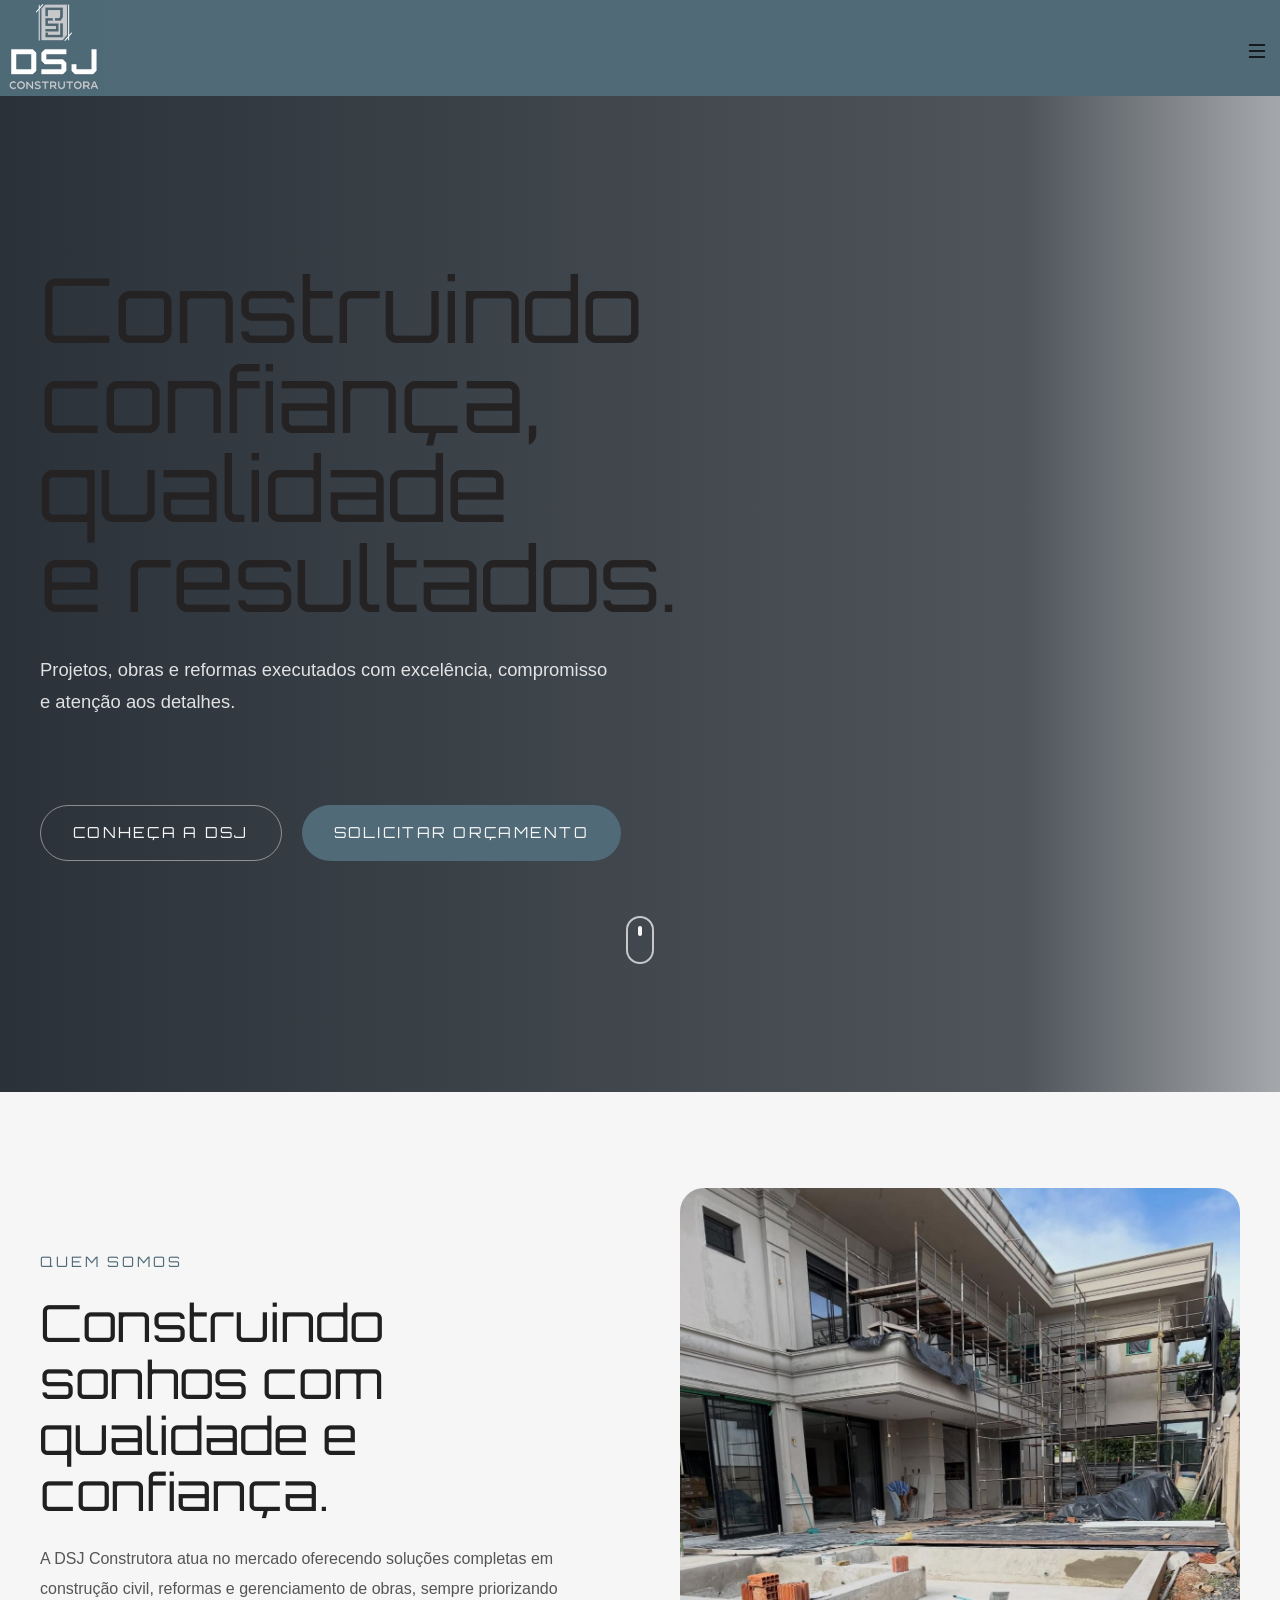
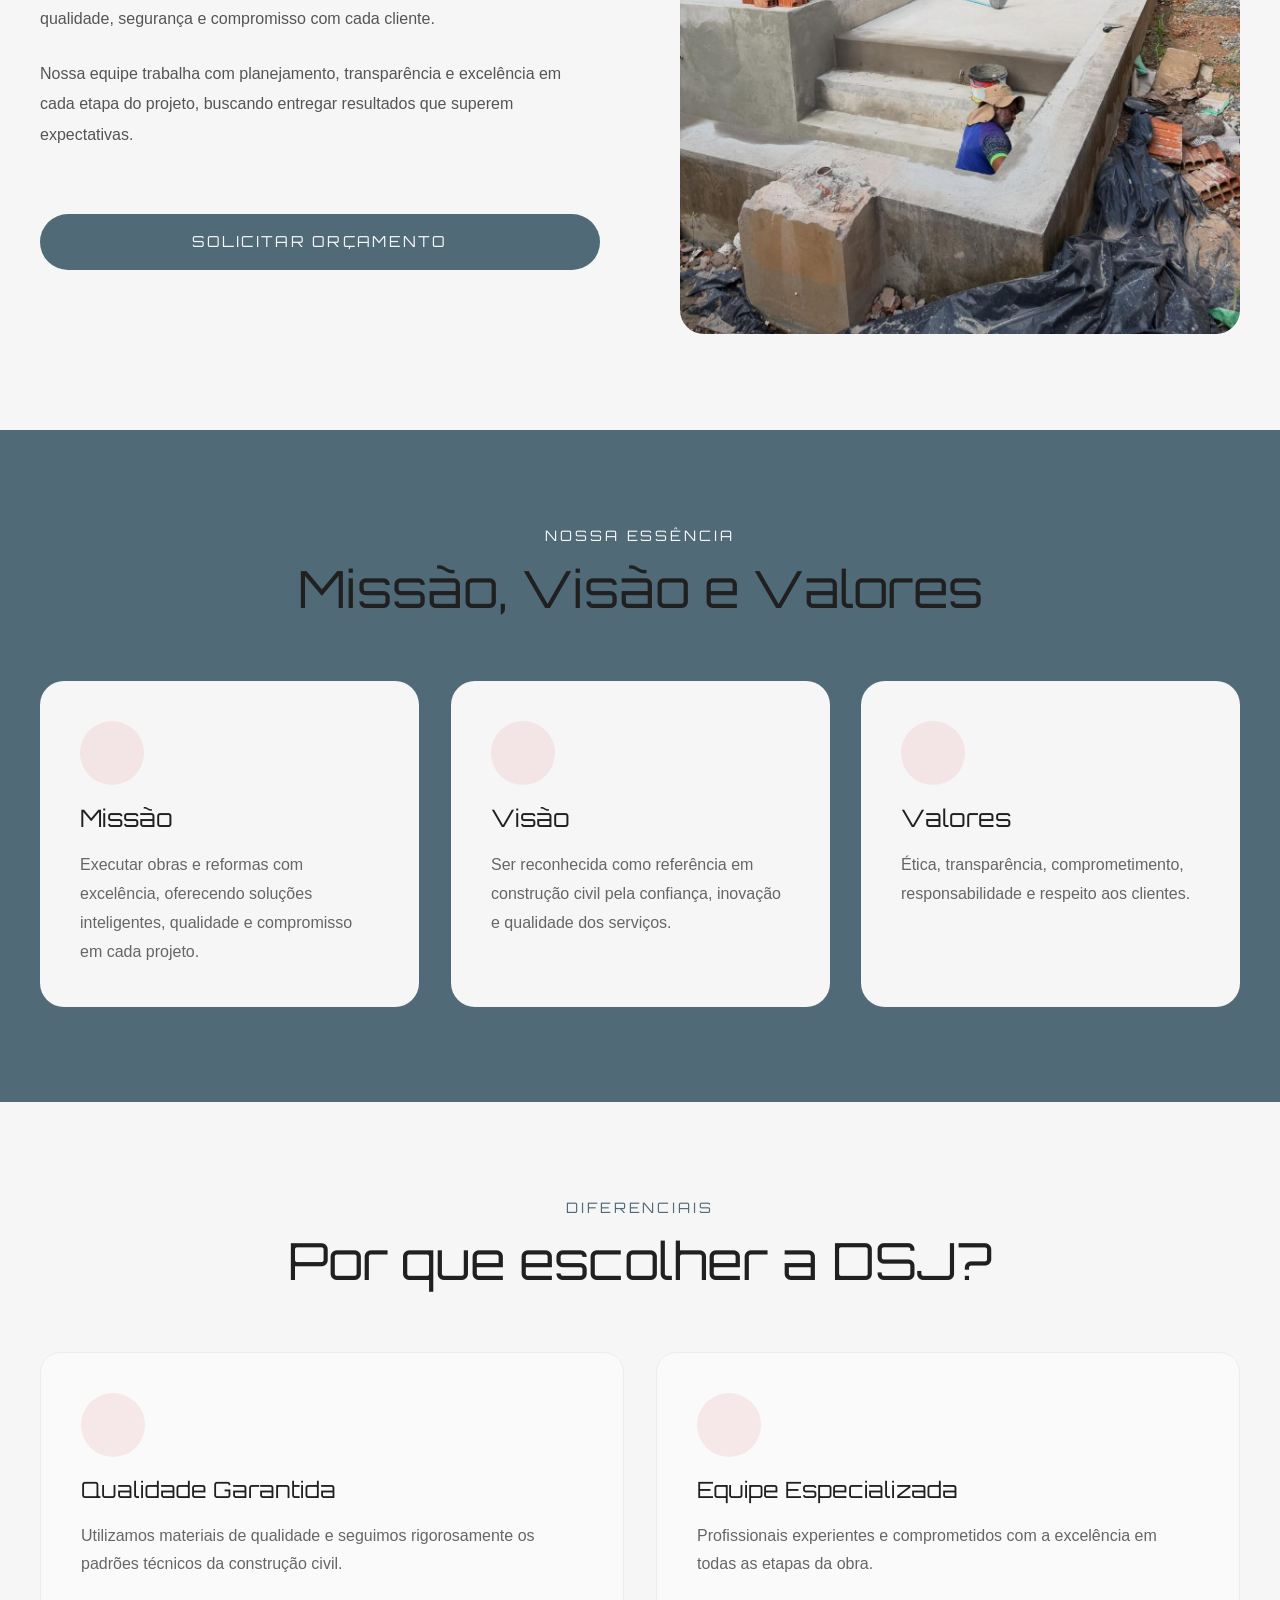
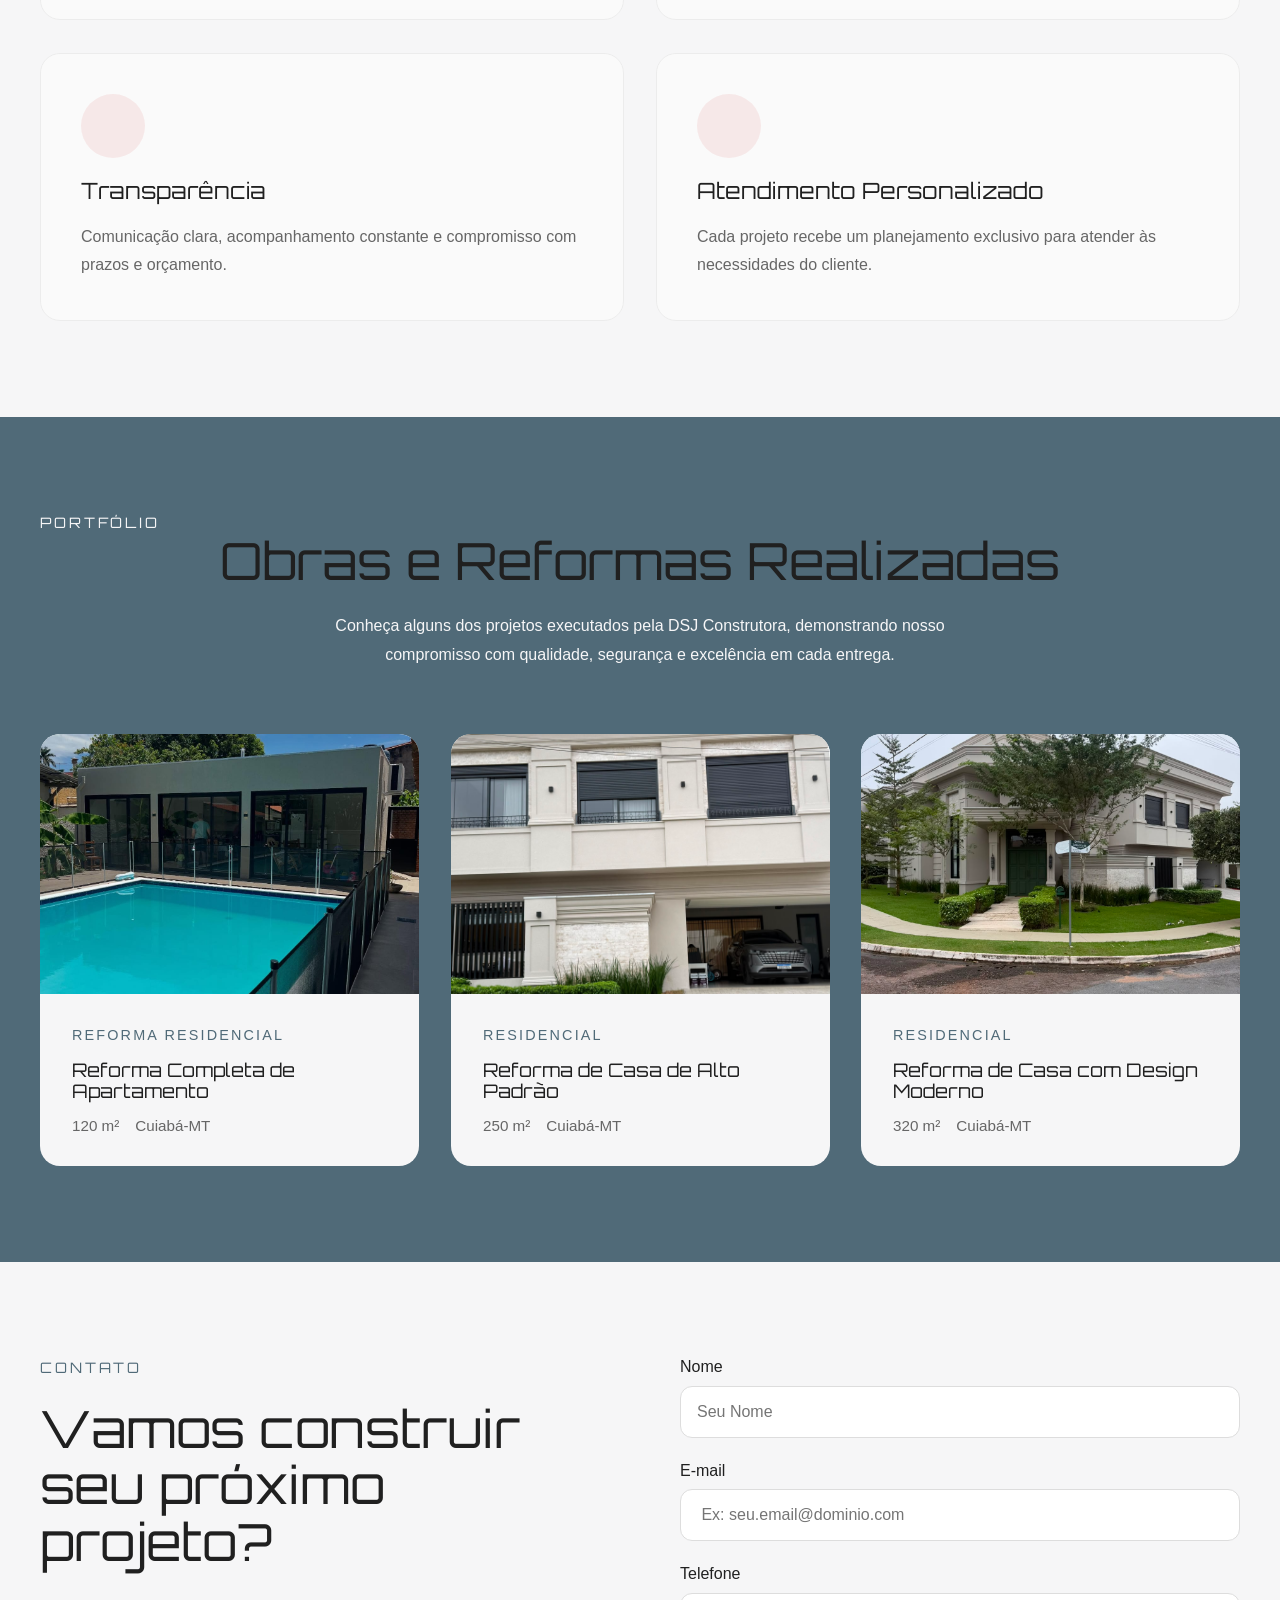
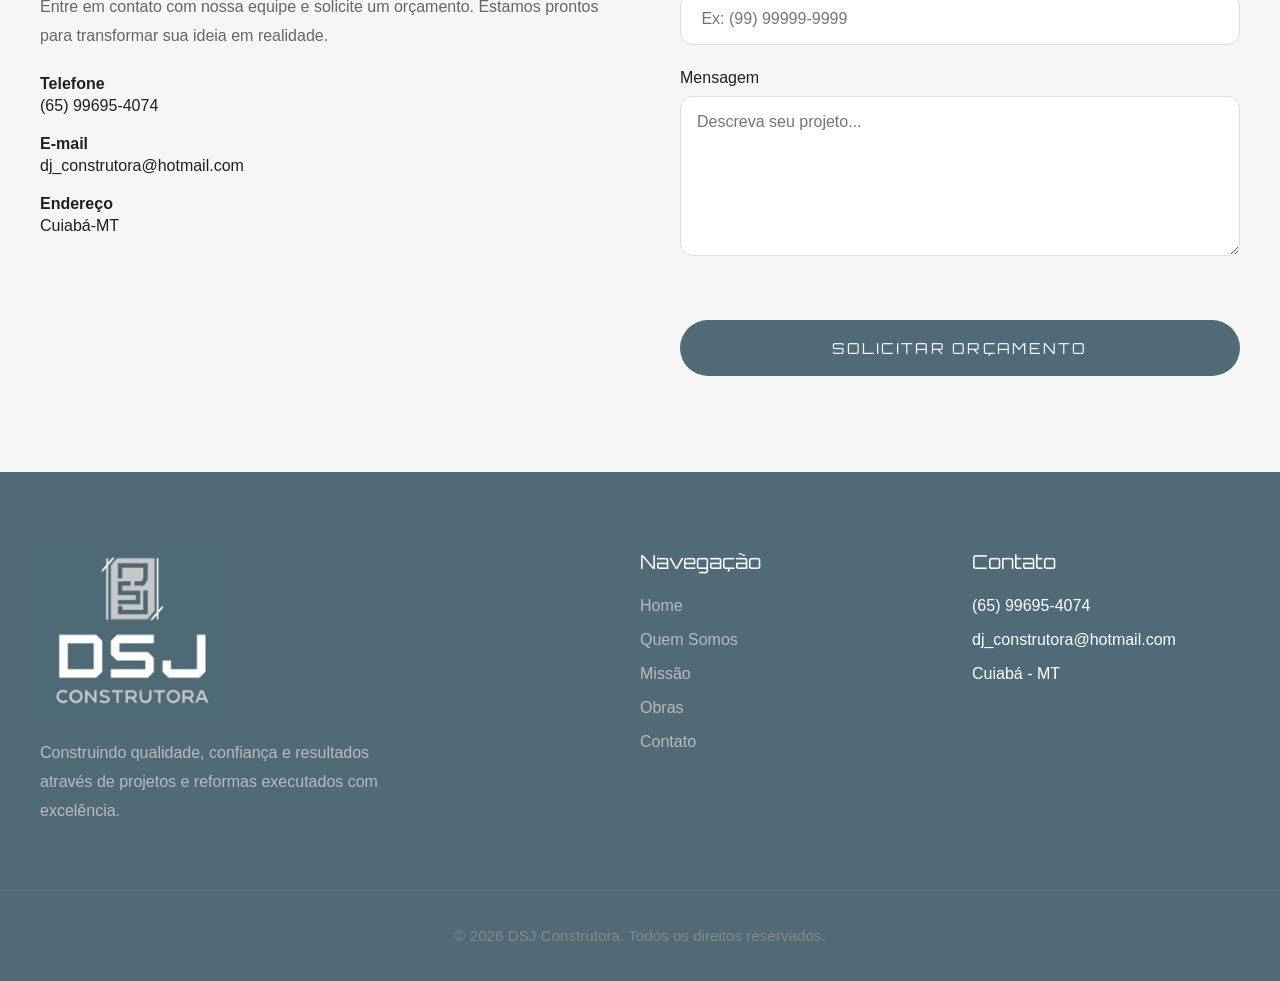
==== index.html @ b3c41515 "atualição de img" ====
<!DOCTYPE html>
<html lang="pt-br">
<head>
    <meta charset="UTF-8">
    <meta name="viewport" content="width=device-width, initial-scale=1.0">
    <title>DSJ Construtora</title>
    <meta name="author" content="DSJ Construtora">
    <meta
    name="keywords"
    content="Construtora, Reforma, Construção Civil, Engenharia, Obras">
    <meta
    name="robots"
    content="index, follow">
    <meta property="og:title" content="DSJ Construtora">
    <meta
    property="og:description"
    content="Construindo qualidade e confiança em cada projeto.">
    <meta
    property="og:type"
    content="website">
    <meta
    property="og:image"
    content="img/og-image.jpg">
    
    <link rel="icon" href="img/favicon.png" type="image/png">
    <link rel="preconnect" href="https://fonts.googleapis.com">
    <link rel="preconnect" href="https://fonts.gstatic.com" crossorigin>
    <link href="https://fonts.googleapis.com/css2?family=Orbitron:wght@400..900&family=Ubuntu+Condensed&display=swap" rel="stylesheet">
    <link rel="stylesheet" href="css/reset.css">
    <link rel="stylesheet" href="css/variables.css">    
    <link rel="stylesheet" href="css/style.css">
    <link rel="stylesheet" href="css/animation.css">
    <link rel="stylesheet" href="css/responsive.css">
</head>
<body>
    <header class="header" id="header">
    
        <div class="container">

            <!-- Logo -->
            <a href="#hero" class="header-logo" aria-label="Voltar ao início">
                <img
                    src="img/dsjlogo.jpeg"
                    alt="Logo da DSJ Construtora">
            </a>
           
            <!-- Botão do menu -->
            <button
                class="header-menu-button"
                type="button"
                aria-label="Abrir menu"
                aria-expanded="false"
                aria-controls="navigation-drawer">

                <span class="header-menu-icon">
                    <svg  class="icon-g" xmlns="http://www.w3.org/2000/svg"  fill="currentColor" class="bi bi-list" viewBox="0 0 16 16">
                        <path fill-rule="evenodd" d="M2.5 12a.5.5 0 0 1 .5-.5h10a.5.5 0 0 1 0 1H3a.5.5 0 0 1-.5-.5m0-4a.5.5 0 0 1 .5-.5h10a.5.5 0 0 1 0 1H3a.5.5 0 0 1-.5-.5m0-4a.5.5 0 0 1 .5-.5h10a.5.5 0 0 1 0 1H3a.5.5 0 0 1-.5-.5"/>
                    </svg>
                </span>

            </button>

        </div>
    </header>

    <!-- Navigation Drawer -->

    <div
        class="navigation-drawer"
        id="navigation-drawer"
        aria-hidden="true"
        role="dialog"
        aria-modal="true">

        <!-- Overlay -->

        <div class="navigation-drawer-overlay"></div>

        <!-- Painel -->

        <aside
            class="navigation-drawer-panel"
            aria-label="Menu principal">

            <!-- Cabeçalho -->

            <div class="navigation-drawer-header">

                <a
                    href="#hero"
                    class="navigation-drawer-logo"
                    aria-label="Voltar ao início">

                    <img
                        src="img/dsjlogomenu.png"
                        alt="Logo da DSJ Construtora"
                        loading="lazy">

                </a>

                <button
                    class="navigation-drawer-close"
                    type="button"
                    aria-label="Fechar menu">

                    ✕

                </button>

            </div>

            <!-- Navegação -->

            <nav class="navigation-drawer-nav">

                <ul>

                    <li><a href="#hero">Home</a></li>

                    <li><a href="#about">Quem Somos</a></li>

                    <li><a href="#mission">Missão, Visão e Valores</a></li>

                    <li><a href="#projects">Obras</a></li>

                    <li><a href="#contact">Contato</a></li>

                </ul>

            </nav>

            <!-- Redes sociais -->

            <div class="navigation-drawer-social">
                <a href="">
                    <svg  class="icon-m" xmlns="http://www.w3.org/2000/svg" height="55px" fill="currentColor" class="bi bi-facebook" viewBox="0 0 16 16">
                        <path d="M16 8.049c0-4.446-3.582-8.05-8-8.05C3.58 0-.002 3.603-.002 8.05c0 4.017 2.926 7.347 6.75 7.951v-5.625h-2.03V8.05H6.75V6.275c0-2.017 1.195-3.131 3.022-3.131.876 0 1.791.157 1.791.157v1.98h-1.009c-.993 0-1.303.621-1.303 1.258v1.51h2.218l-.354 2.326H9.25V16c3.824-.604 6.75-3.934 6.75-7.951"/>
                    </svg>
                </a>
                <a href="https://www.instagram.com/dj_construtora1?utm_source=ig_web_button_share_sheet&igsh=ZDNlZDc0MzIxNw==" target="_blank">
                    <svg  class="icon-m" xmlns="http://www.w3.org/2000/svg"  fill="currentColor" class="bi bi-instagram" viewBox="0 0 16 16">
                        <path d="M8 0C5.829 0 5.556.01 4.703.048 3.85.088 3.269.222 2.76.42a3.9 3.9 0 0 0-1.417.923A3.9 3.9 0 0 0 .42 2.76C.222 3.268.087 3.85.048 4.7.01 5.555 0 5.827 0 8.001c0 2.172.01 2.444.048 3.297.04.852.174 1.433.372 1.942.205.526.478.972.923 1.417.444.445.89.719 1.416.923.51.198 1.09.333 1.942.372C5.555 15.99 5.827 16 8 16s2.444-.01 3.298-.048c.851-.04 1.434-.174 1.943-.372a3.9 3.9 0 0 0 1.416-.923c.445-.445.718-.891.923-1.417.197-.509.332-1.09.372-1.942C15.99 10.445 16 10.173 16 8s-.01-2.445-.048-3.299c-.04-.851-.175-1.433-.372-1.941a3.9 3.9 0 0 0-.923-1.417A3.9 3.9 0 0 0 13.24.42c-.51-.198-1.092-.333-1.943-.372C10.443.01 10.172 0 7.998 0zm-.717 1.442h.718c2.136 0 2.389.007 3.232.046.78.035 1.204.166 1.486.275.373.145.64.319.92.599s.453.546.598.92c.11.281.24.705.275 1.485.039.843.047 1.096.047 3.231s-.008 2.389-.047 3.232c-.035.78-.166 1.203-.275 1.485a2.5 2.5 0 0 1-.599.919c-.28.28-.546.453-.92.598-.28.11-.704.24-1.485.276-.843.038-1.096.047-3.232.047s-2.39-.009-3.233-.047c-.78-.036-1.203-.166-1.485-.276a2.5 2.5 0 0 1-.92-.598 2.5 2.5 0 0 1-.6-.92c-.109-.281-.24-.705-.275-1.485-.038-.843-.046-1.096-.046-3.233s.008-2.388.046-3.231c.036-.78.166-1.204.276-1.486.145-.373.319-.64.599-.92s.546-.453.92-.598c.282-.11.705-.24 1.485-.276.738-.034 1.024-.044 2.515-.045zm4.988 1.328a.96.96 0 1 0 0 1.92.96.96 0 0 0 0-1.92m-4.27 1.122a4.109 4.109 0 1 0 0 8.217 4.109 4.109 0 0 0 0-8.217m0 1.441a2.667 2.667 0 1 1 0 5.334 2.667 2.667 0 0 1 0-5.334"/>
                    </svg>
                </a>

                <a href="https://wa.me/65996954074" target="_blank">
                    <svg  class = "icon-m" xmlns="http://www.w3.org/2000/svg" fill="currentColor" class="bi bi-whatsapp" viewBox="0 0 16 16">
                        <path d="M13.601 2.326A7.85 7.85 0 0 0 7.994 0C3.627 0 .068 3.558.064 7.926c0 1.399.366 2.76 1.057 3.965L0 16l4.204-1.102a7.9 7.9 0 0 0 3.79.965h.004c4.368 0 7.926-3.558 7.93-7.93A7.9 7.9 0 0 0 13.6 2.326zM7.994 14.521a6.6 6.6 0 0 1-3.356-.92l-.24-.144-2.494.654.666-2.433-.156-.251a6.56 6.56 0 0 1-1.007-3.505c0-3.626 2.957-6.584 6.591-6.584a6.56 6.56 0 0 1 4.66 1.931 6.56 6.56 0 0 1 1.928 4.66c-.004 3.639-2.961 6.592-6.592 6.592m3.615-4.934c-.197-.099-1.17-.578-1.353-.646-.182-.065-.315-.099-.445.099-.133.197-.513.646-.627.775-.114.133-.232.148-.43.05-.197-.1-.836-.308-1.592-.985-.59-.525-.985-1.175-1.103-1.372-.114-.198-.011-.304.088-.403.087-.088.197-.232.296-.346.1-.114.133-.198.198-.33.065-.134.034-.248-.015-.347-.05-.099-.445-1.076-.612-1.47-.16-.389-.323-.335-.445-.34-.114-.007-.247-.007-.38-.007a.73.73 0 0 0-.529.247c-.182.198-.691.677-.691 1.654s.71 1.916.81 2.049c.098.133 1.394 2.132 3.383 2.992.47.205.84.326 1.129.418.475.152.904.129 1.246.08.38-.058 1.171-.48 1.338-.943.164-.464.164-.86.114-.943-.049-.084-.182-.133-.38-.232"/>
                    </svg>
                </a>

            </div>

            <!-- Botão principal -->

            <a
                href="https://wa.me/65996954074" target="_blank"
                class="button button-primary">

                Entrar em Contato

            </a>

            <!-- Texto institucional -->

            <p class="navigation-drawer-text">

                Construindo espaços com qualidade, confiança e compromisso em cada projeto.

            </p>

            <!-- Botão secundário -->

            <a
                href="#about"
                class="button button-secondary">

                Conheça a DSJ

            </a>

        </aside>

    </div>

    <main id="main">

        <!-- ==========================================
            HERO
        =========================================== -->

        <section
            class="hero"
            id="hero">

            <div class="hero-overlay"></div>

            <div class="container">

                <div class="hero-content" data-animation="fade-up">

                    <span class="hero-subtitle">

                       

                    </span>

                    <h1 class="hero-title">

                        Construindo
                        <br>
                        confiança,
                        qualidade
                        <br>
                        e resultados.

                    </h1>

                    <p class="hero-description">

                        Projetos, obras e reformas executados
                        com excelência, compromisso e atenção
                        aos detalhes.

                    </p>

                    <div class="hero-buttons">

                        <a
                            href="#about"
                            class="button button-secondary">

                            Conheça a DSJ

                        </a>

                        <a
                            href="https://wa.me/65996954074" target="_blank"
                            class="button button-primary">

                            Solicitar Orçamento

                        </a>

                    </div>

                </div>

                <div class="hero-scroll">

                    <span></span>

                </div>

            </div>

        </section>

        <!-- ==========================================
            QUEM SOMOS
        =========================================== -->

        <section
            class="about"
            id="about">

            <div class="container">

                <div class="about-content">

                    <span class="section-tag">

                        QUEM SOMOS

                    </span>

                    <h2 class="section-title">

                        Construindo sonhos
                        com qualidade e confiança.

                    </h2>

                    <p class="about-text">

                        A DSJ Construtora atua no mercado oferecendo
                        soluções completas em construção civil, reformas
                        e gerenciamento de obras, sempre priorizando
                        qualidade, segurança e compromisso com cada cliente.

                    </p>

                    <p class="about-text">

                        Nossa equipe trabalha com planejamento,
                        transparência e excelência em cada etapa do
                        projeto, buscando entregar resultados que
                        superem expectativas.

                    </p>

                    <a
                        href="https://wa.me/65996954074" target="_blank"
                        class="button button-primary">

                        Solicitar orçamento

                    </a>

                </div>

                <div class="about-image" data-animation="fade-left">

                    <img
                        src="img/equipetrabalhando.jpg"
                        alt="Equipe da DSJ Construtora durante execução de uma obra"
                        loading="lazy">

                </div>

            </div>

        </section>

        <!-- ==========================================
            MISSÃO
        =========================================== -->

        <section
            class="mission"
            id="mission">

            <div class="container">

                <span class="section-tag">

                    NOSSA ESSÊNCIA

                </span>

                <h2 class="section-title">

                    Missão, Visão e Valores

                </h2>

                <div class="mission-grid">

                    <!-- Missão -->

                    <article class="mission-card" data-animation="zoom">

                        <div class="mission-icon">

                            <!-- SVG depois -->

                        </div>

                        <h3>

                            Missão

                        </h3>

                        <p>

                            Executar obras e reformas com excelência,
                            oferecendo soluções inteligentes,
                            qualidade e compromisso em cada projeto.

                        </p>

                    </article>

                    <!-- Visão -->

                    <article class="mission-card" data-animation="zoom">

                        <div class="mission-icon"></div>

                        <h3>

                            Visão

                        </h3>

                        <p>

                            Ser reconhecida como referência
                            em construção civil pela confiança,
                            inovação e qualidade dos serviços.

                        </p>

                    </article>

                    <!-- Valores -->

                    <article class="mission-card" data-animation="zoom">

                        <div class="mission-icon"></div>

                        <h3>

                            Valores

                        </h3>

                        <p>

                            Ética, transparência,
                            comprometimento,
                            responsabilidade e respeito
                            aos clientes.

                        </p>

                    </article>

                </div>

            </div>

        </section>
<!--=============================
=======VANTAGENS-->
        <section
            class="advantages"
            id="advantages">

            <div class="container">

                <span class="section-tag">

                    DIFERENCIAIS

                </span>

                <h2 class="section-title">

                    Por que escolher a DSJ?

                </h2>

                <div class="advantages-grid">

                    <article class="advantage-card" data-animation="fade-left">

                        <div class="advantage-icon">

                        </div>

                        <h3>

                            Qualidade Garantida

                        </h3>

                        <p>

                            Utilizamos materiais de qualidade e seguimos rigorosamente os padrões técnicos da construção civil.

                        </p>

                    </article>

                    <article class="advantage-card" data-animation="fade-right">

                        <div class="advantage-icon"></div>

                        <h3>

                            Equipe Especializada

                        </h3>

                        <p>

                            Profissionais experientes e comprometidos com a excelência em todas as etapas da obra.

                        </p>

                    </article>

                    <article class="advantage-card" data-animation="fade-left">

                        <div class="advantage-icon">
                            
                        </div>

                        <h3>

                            Transparência

                        </h3>

                        <p>

                            Comunicação clara, acompanhamento constante e compromisso com prazos e orçamento.

                        </p>

                    </article>

                    <article class="advantage-card" data-animation="fade-right">

                        <div class="advantage-icon"></div>

                        <h3>

                            Atendimento Personalizado

                        </h3>

                        <p>

                            Cada projeto recebe um planejamento exclusivo para atender às necessidades do cliente.

                        </p>

                    </article>

                </div>

            </div>

        </section>

        <!-- ==========================================
            OBRAS
        =========================================== -->

        <section
            class="projects"
            id="projects">

            <div class="container">

                <span class="section-tag">

                    PORTFÓLIO

                </span>

                <h2 class="section-title">

                    Obras e Reformas Realizadas

                </h2>

                <p class="section-description">

                    Conheça alguns dos projetos executados pela DSJ Construtora,
                    demonstrando nosso compromisso com qualidade, segurança e
                    excelência em cada entrega.

                </p>

                <div class="projects-grid">

                    <!-- Projeto 01 -->

                    <article class="project-card" data-animation="zoom" style="transition-delay:.45s;">

                        <div class="project-image">

                            <img
                                src="img/obrarealizada1.jpg"
                                alt="Reforma residencial"
                                loading="lazy">

                        </div>

                        <div class="project-content">

                            <span class="project-category">

                                Reforma Residencial

                            </span>

                            <h3>

                                Reforma Completa de Apartamento

                            </h3>

                            <ul class="project-info">

                                <li>120 m²</li>

                                <li>Cuiabá-MT</li>

                            </ul>

                        </div>

                    </article>

                    <!-- Projeto 02 -->

                    <article class="project-card" data-animation="zoom" style="transition-delay:.30s;">

                        <div class="project-image">

                            <img
                                src="img/obrarealizada2.jpg"
                                alt="Reforma residencial"
                                loading="lazy">

                        </div>

                        <div class="project-content">

                            <span class="project-category">

                                Residencial

                            </span>

                            <h3>

                                Reforma de Casa de Alto Padrão

                            </h3>

                            <ul class="project-info">

                                <li>250 m²</li>

                                <li>Cuiabá-MT</li>

                            </ul>

                        </div>

                    </article>

                    <!-- Projeto 03 -->

                    <article class="project-card" data-animation="zoom" style="transition-delay:.15s;">

                        <div class="project-image">

                            <img
                                src="img/obrarealizada3.jpg"
                                alt="Reforma residencial"
                                loading="lazy">

                        </div>

                        <div class="project-content">

                            <span class="project-category">

                                Residencial

                            </span>

                            <h3>

                                Reforma de Casa com Design Moderno    

                            </h3>

                            <ul class="project-info">

                                <li>320 m²</li>

                                <li>Cuiabá-MT</li>

                            </ul>

                        </div>

                    </article>

                </div>

            </div>

        </section>

        <!-- ==========================================
            CONTATO
        =========================================== -->

        <section
            class="contact"
            id="contact">

            <div class="container">

                <div class="contact-info" data-animation="fade-right">

                    <span class="section-tag">

                        CONTATO

                    </span>

                    <h2 class="section-title">

                        Vamos construir seu próximo projeto?

                    </h2>

                    <p class="contact-description">

                        Entre em contato com nossa equipe e solicite um orçamento.
                        Estamos prontos para transformar sua ideia em realidade.

                    </p>

                    <ul class="contact-list">

                        <li>

                            <strong>Telefone</strong>

                            <span>(65) 99695-4074</span>

                        </li>

                        <li>

                            <strong>E-mail</strong>

                            <span>dj_construtora@hotmail.com</span>

                        </li>

                        <li>

                            <strong>Endereço</strong>

                            <span>Cuiabá-MT</span>

                        </li>

                    </ul>

                </div>

                <form
                    class="contact-form"
                    id="contact-form"
                    novalidate>

                    <div class="form-group">

                        <label for="name">

                            Nome

                        </label>

                        <input
                            id="name"
                            name="name"
                            type="text"
                            placeholder="Seu Nome"
                            required>

                    </div>

                    <div class="form-group">

                        <label for="email" >

                            E-mail

                        </label>

                        <input
                            id="email"
                            name="email"
                            type="email"
                            placeholder=" Ex: seu.email@dominio.com"
                            required>

                    </div>

                    <div class="form-group">

                        <label for="phone" >

                            Telefone

                        </label>

                        <input
                            id="phone"
                            name="phone"
                            placeholder=" Ex: (99) 99999-9999"
                            type="tel">

                    </div>

                    <div class="form-group">

                        <label for="message">

                            Mensagem

                        </label>

                        <textarea id="message" name="message" placeholder="Descreva seu projeto..." required></textarea>

                    </div>

                    <button
                        class="button button-primary"
                        type="submit">

                        Solicitar orçamento

                    </button>

                </form>

            </div>

        </section>

    </main>

    <footer
        class="footer"
        id="footer">

        <div class="container">

            <!-- Coluna 1 -->

            <div class="footer-brand">

                <a
                    href="#hero"
                    class="footer-logo"
                    aria-label="Voltar ao início">

                    <img
                        src="img/dsjlogo.jpeg"
                        alt="Logo DSJ Construtora"
                        loading="lazy">

                </a>

                <p>

                    Construindo qualidade,
                    confiança e resultados
                    através de projetos e
                    reformas executados com excelência.

                </p>

            </div>

            <!-- Coluna 2 -->

            <div class="footer-links">

                <h3>

                    Navegação

                </h3>

                <ul>

                    <li><a href="#hero">Home</a></li>

                    <li><a href="#about">Quem Somos</a></li>

                    <li><a href="#mission">Missão</a></li>

                    <li><a href="#projects">Obras</a></li>

                    <li><a href="#contact">Contato</a></li>

                </ul>

            </div>

            <!-- Coluna 3 -->

            <div class="footer-contact">

                <h3>

                    Contato

                </h3>

                <ul>

                    <li>(65) 99695-4074</li>

                    <li>dj_construtora@hotmail.com</li>

                    <li>Cuiabá - MT</li>

                </ul>

            </div>

        </div>

        <div class="footer-bottom">

            <p>

                © 2026 DSJ Construtora.
                Todos os direitos reservados.

            </p>

        </div>

    </footer>

<button
    class="back-to-top"
    aria-label="Voltar ao topo">

    ↑
</button>

<script type = "module" src = "js/main.js"></script>
</body>
</html>
---- css/variables.css ----
/* ==================================================
   FONTES
================================================== */

:root{

    /* ==========================
       CORES
    ========================== */

    --color-primary:#506A78;

    --color-white:#F6F6F7;

    --color-gray:#C8C9CB;

    --color-black:#202020;

    /* ==========================
       FONTES
    ========================== */

    --font-title: "Orbitron", sans-serif;

    --font-text: "Montserrat", sans-serif;

    /* ==========================
       TAMANHOS
    ========================== */

    --fs-xs:.875rem;

    --fs-sm:1rem;

    --fs-md:1.125rem;

    --fs-lg:1.5rem;

    --fs-xl:2rem;

    --fs-2xl:3rem;

    --fs-3xl:4rem;

    /* ==========================
       ESPAÇAMENTOS
    ========================== */

    --space-xs:.5rem;

    --space-sm:1rem;

    --space-md:1.5rem;

    --space-lg:2rem;

    --space-xl:3rem;

    --space-2xl:4rem;

    --space-3xl:6rem;

    /* ==========================
       CONTAINER
    ========================== */

    --container-width:1200px;

    /* ==========================
       BORDAS
    ========================== */

    --radius-sm:4px;

    --radius-md:8px;

    --radius-lg:12px;

    /* ==========================
       TRANSIÇÕES
    ========================== */

    --transition:.3s ease;

}
---- css/style.css ----
/* ==================================================
   BODY
================================================== */

body{

    font-family:var(--font-text);

    color:var(--color-black);

    background:var(--color-white);

    overflow-x:hidden;

}

/* ==================================================
   SELEÇÃO
================================================== */

::selection{

    background:var(--color-primary);

    color:var(--color-white);

}

/* ==================================================
   FOCUS
================================================== */

:focus-visible{

    outline:2px solid var(--color-primary);

    outline-offset:4px;

}

/* ==================================================
   CONTAINER
================================================== */

.container{

    width:min(calc(100% - 2rem),var(--container-width));

    margin-inline:auto;

    position:relative;

}

/* ==================================================
   SEÇÕES
================================================== */

section{

    padding:var(--space-3xl) 0;

}

/* ==================================================
   TÍTULOS
================================================== */

h1,
h2,
h3,
h4{

    font-family:var(--font-title);

    font-weight:400;

    line-height:1.1;

}

/* ==================================================
   PARÁGRAFOS
================================================== */

p{

    line-height:1.7;

}

/* ==================================================
   HEADER
================================================== */

/* ==================================================
   HEADER
================================================== */

.header{

    position:fixed;

    inset:0 0 auto 0;

    height:96px;

    display:flex;

    align-items:center;

    z-index:1000;

    background: var(--color-primary);

    transition:
        background .35s ease,
        backdrop-filter .35s ease,
        box-shadow .35s ease;

}

/* ==================================================
   HEADER SCROLLED
================================================== */

.header.scrolled{

   /* background:rgba(15,22,30,.92);

    backdrop-filter:blur(12px);

    box-shadow:0 8px 30px rgba(0,0,0,.18);

    height:80px;
   */
}

/* ==================================================
   HEADER LOGO SCROLLED
================================================== */

.header.scrolled .header-logo img{

    height:72px;

}
/* ==================================================
   HEADER CONTAINER
================================================== */

.header .container{

    display:flex;

    align-items:center;

    justify-content:space-between;

    width:100%;

}

/* ==================================================
   LOGO
================================================== */

.header-logo{

    display:flex;

    align-items:center;

    text-decoration:none;

}

.header-logo img{

    display:block;

    height:95px;

    width:auto;

}

/* ==================================================
   BOTÃO MENU
================================================== */

.header-menu-button{

    display:flex;

    align-items:center;

    justify-content:center;

    width:48px;

    height:48px;

    cursor:pointer;

    background:none;

    border:none;

    padding:0;

}

/* ==================================================
   ÍCONE MENU
================================================== */

.header-menu-icon{

    display:flex;

    flex-direction:column;

    justify-content:space-between;

    width:22px;

    height: 18px;

}

.header-menu-icon span{

    width:100%;

    height:2px;

    border-radius:999px;

    background:var(--color-white);

    transition:all .3s ease;

}

/* ==================================================
   HOVER
================================================== */

.header-menu-button:hover .header-menu-icon span{

    transform:scaleX(.85);

}

/* ==================================================
   NAVIGATION DRAWER
================================================== */

.navigation-drawer{

    position:fixed;

    inset:0;

    z-index:2000;

    visibility:hidden;

    opacity:0;

    pointer-events:none;

    transition:
        opacity .35s ease,
        visibility .35s ease;

}

/* ==================================================
   DRAWER ABERTO
================================================== */

.navigation-drawer.is-open{

    visibility:visible;

    opacity:1;

    pointer-events:auto;

}

/* ==================================================
   OVERLAY
================================================== */

.navigation-drawer-overlay{

    position:absolute;
    inset:0;
    background:rgba(10,10,10,.45);
    transition:opacity .35s ease;
    backdrop-filter:blur(3px);

}

/* ==================================================
   PAINEL
================================================== */

.navigation-drawer-panel{

    position:absolute;
    top:0;
    right:0;
    width:min(380px,90vw);
    height:100vh;
    background:var(--color-white);
    transform:translateX(100%);
    transition:transform .35s ease;
    display:flex;
    flex-direction:column;
    padding:2rem;
    overflow-y:auto;
    transition:
        transform .4s cubic-bezier(.22,.61,.36,1);

}

/* ==================================================
   PAINEL ABERTO
================================================== */

.navigation-drawer.is-open
.navigation-drawer-panel{

    transform:translateX(0);

}

/* ==================================================
   DRAWER HEADER
================================================== */

.navigation-drawer-header{

    display:flex;

    align-items:center;

    justify-content:space-between;

    margin-bottom:3rem;

}

.navigation-drawer-logo{

    display:flex;

    align-items:center;

    width:260px;

}

.navigation-drawer-logo img{

    width:100%;

    height:auto;

    display:block;

}

.navigation-drawer-close{

    width:48px;

    height:48px;

    border:none;

    background:none;

    cursor:pointer;

    font-size:1.8rem;

}

/* ==================================================
   DRAWER NAV
================================================== */

.navigation-drawer-nav ul{

    display:flex;

    flex-direction:column;

    gap:1.5rem;

}

.navigation-drawer-nav a{

    text-decoration:none;
    color:var(--color-black);
    font-family:var(--font-title);
    font-size:1.1rem;
    transition:.3s;
    position:relative;

}
.navigation-drawer-nav a::after{

    content:"";

    position:absolute;

    left:0;

    bottom:-6px;

    width:0;

    height:2px;

    background:var(--color-primary);

    transition:width .3s ease;

}

.navigation-drawer-nav a:hover::after{

    width:100%;

}

.navigation-drawer-nav a:hover{

    color:var(--color-primary);

}

.navigation-drawer-social{

    margin-top:3rem;
    display:flex;
    justify-content: space-between

}

.navigation-drawer-text{

    margin:2rem 0;

    color:#6f6f6f;

    font-size:.95rem;

    line-height:1.8;

}

/* ==================================================
   BUTTON BASE
================================================== */

.button{

    display:flex;

    align-items:center;

    justify-content:center;

    width:100%;

    min-height:56px;

    text-decoration:none;

    font-family:var(--font-title);

    font-size:.95rem;

    letter-spacing:.15em;

    text-transform:uppercase;

    transition:all .3s ease;

    cursor:pointer;

}

/* ==================================================
   BUTTON PRIMARY
================================================== */

.button-primary{

    background:var(--color-primary);

    color:var(--color-white);

    border:none;

    margin-top:2.5rem;

}

.button-primary:hover{

    opacity:.9;

    transform:translateY(-2px);

}

/* ==================================================
   BUTTON SECONDARY
================================================== */

.button-secondary{

    border:1px solid var(--color-primary);

    color:var(--color-primary);

    background:transparent;

    margin-top:auto;

}

.button-secondary:hover{

    background:var(--color-primary);

    color:var(--color-white);

}
/* ==================================================
   HERO
================================================== */

.hero{
    position:relative;
    min-height:100vh;
    display:flex;
    align-items:center;
    overflow:hidden;
    background-image:url("../img/hero/hero-bg.jpg");
    background-size:cover;
    background-position:center;
    background-repeat:no-repeat;
}
/* ==================================================
   HERO OVERLAY
================================================== */
.hero-overlay{

    position:absolute;

    inset:0;

    background:
        linear-gradient(
            90deg,
            rgba(14,22,30,.88) 0%,
            rgba(14,22,30,.72) 80%,
            rgba(14,22,30,.35) 100%
        );

    z-index:1;

}




/* ==================================================
   HERO CONTAINER
================================================== */

.hero .container{

    position:relative;

    z-index:2;

    display:flex;

    flex-direction:column;

    justify-content:center;

    min-height:100vh;

}

/* ==================================================
   HERO CONTENT
================================================== */

.hero-content{

    width:min(700px,100%);

    display:flex;

    flex-direction:column;

    gap: 2rem;

}

/* ==================================================
   HERO SUBTITLE
================================================== */

.hero-subtitle{

    font-family:var(--font-title);

    color:var(--color-primary);

    letter-spacing:.25em;

    font-size:.9rem;

    text-transform:uppercase;

}

/* ==================================================
   HERO TITLE
================================================== */

.hero-title{

    font-size:clamp(3.5rem,7vw,5.8rem);
    color:rgb(36, 34, 34);
    font-family:var(--font-title);
    line-height:1;
    max-width:700px;

}

/* ==================================================
   HERO DESCRIPTION
================================================== */

.hero-description{

    max-width:580px;

    font-size:1.15rem;

    color:rgba(255,255,255,.85);

}

/* ==================================================
   HERO BUTTONS
================================================== */

.hero-buttons{

    display:flex;

    align-items:center;

    gap:1.25rem;

    margin-top:1rem;

    flex-wrap:wrap;

}

.hero-buttons .button{

    width:auto;

    min-width:220px;

}

/* ==================================================
   HERO SCROLL
================================================== */

.hero-scroll{

    position:absolute;

    bottom:2rem;

    left:50%;

    transform:translateX(-50%);

    width:28px;

    height:48px;

    border:2px solid rgba(255,255,255,.7);

    border-radius:999px;

    display:flex;

    justify-content:center;

    align-items:flex-start;

    padding-top:8px;

    z-index:2;

}

.hero-scroll span{

    width:4px;

    height:10px;

    border-radius:999px;

    background:var(--color-white);

    animation:scrollIndicator 1.8s infinite;

}
.hero-content>*{

    animation:fadeUp .8s ease forwards;

}
.hero-subtitle{

    animation-delay:.1s;

}

.hero-title{

    animation-delay:.25s;

}

.hero-description{

    animation-delay:.4s;

}

.hero-buttons{
    opacity:0;
    animation-delay:.55s;

}

/* ==================================================
   BUTTON
================================================== */

.button{

    display:inline-flex;

    justify-content:center;

    align-items:center;

    min-width:220px;

    padding:1rem 2rem;

    border-radius:999px;

    text-decoration:none;

    font-family:var(--font-title);

    font-size:.95rem;

    transition:.35s;

    cursor:pointer;

}

/* ==================================================
   BUTTON PRIMARY
================================================== */

.button-primary{

    background:var(--color-primary);

    color:var(--color-white);

}

.button-primary:hover{

    transform:translateY(-3px);

}

/* ==================================================
   BUTTON SECONDARY
================================================== */

.button-secondary{
    border:1px solid rgba(255,255,255,.45);
    color:var(--color-white);
}

.button-secondary:hover{
    background:rgba(255,255,255,.08);
}

/* ==================================================
   ABOUT
================================================== */

.about{
    background:var(--color-white);
}

.about .container{
    display:grid;
    grid-template-columns:1fr 1fr;
    gap:5rem;
    align-items:center;
}

/* ==================================================
   ABOUT CONTENT
================================================== */

.about-content{
    display:flex;
    flex-direction:column;
    gap:1.5rem;
}

/* ==================================================
   SECTION TAG
================================================== */

.section-tag{
    font-family:var(--font-title);
    color:var(--color-primary);
    letter-spacing:.2em;
    text-transform:uppercase;
    font-size:.9rem;
}

/* ==================================================
   SECTION TITLE
================================================== */

.section-title{
    font-size:clamp(2.2rem,4vw,3.5rem);
    color:var(--color-black);
}

/* ==================================================
   ABOUT TEXT
================================================== */

.about-text{
    color:#555;
    line-height:1.9;
}

/* ==================================================
   ABOUT IMAGE
================================================== */

.about-image{

    display:flex;

    justify-content:center;

}

.about-image img{
    width:100%;
    border-radius:24px;
    display:block;
    object-fit:cover;
}

/* ==================================================
   MISSION
================================================== */

.mission{
    background: var(--color-primary);
}

.mission .section-tag{
    display:block;
    text-align:center;
    color:var(--color-white);
    margin-bottom:1rem;
}

.mission .section-title{

    text-align:center;
    margin-bottom:4rem;
}

/* ==================================================
   MISSION GRID
================================================== */

.mission-grid{
    display:grid;
    grid-template-columns:repeat(3,1fr);
    gap:2rem;
}

/* ==================================================
   MISSION CARD
================================================== */

.mission-card{
    background:var(--color-white);
    border-radius:24px;
    padding:2.5rem;
    transition:.35s ease;
    display:flex;
    flex-direction:column;
    gap:1.25rem;
}

.mission-card:hover{
    transform:translateY(-8px);
    box-shadow:0 20px 40px rgba(0,0,0,.08);
}

/* ==================================================
   MISSION ICON
================================================== */

.mission-icon{
    width:64px;
    height:64px;
    border-radius:50%;
    background:rgba(197,34,34,.08);
}

.mission-card h3{
    font-size:1.5rem;
}

.mission-card p{
    color:#666;
    line-height:1.8;
}

/* ==================================================
   ADVANTAGES
================================================== */

.advantages{
    background:var(--color-white);
}

.advantages .section-tag{
    display:block;
    text-align:center;
    margin-bottom:1rem;
}

.advantages .section-title{
    text-align:center;
    margin-bottom:4rem;
}

/* ==================================================
   ADVANTAGES GRID
================================================== */

.advantages-grid{
    display:grid;
    grid-template-columns:repeat(2,1fr);
    gap:2rem;
}

/* ==================================================
   ADVANTAGE CARD
================================================== */

.advantage-card{
    padding:2.5rem;
    border-radius:20px;
    background:#fafafa;
    border:1px solid #ececec;
    display:flex;
    flex-direction:column;
    gap:1.25rem;
    transition:.35s ease;
}

.advantage-card:hover{
    transform:translateY(-8px);
    box-shadow:0 18px 40px rgba(0,0,0,.08);
}

/* ==================================================
   ADVANTAGE ICON
================================================== */

.advantage-icon{
    width:64px;
    height:64px;
    border-radius:50%;
    background:rgba(197,34,34,.08);
}

.advantage-card h3{
    font-size:1.4rem;
}

.advantage-card p{
    color:#666;
    line-height:1.8;
}
/* ==================================================
   PROJECTS
================================================== */

.projects{
    background:var(--color-primary);
}
.projects .section-tag{
    color: var(--color-white);
}



.projects .section-tag,
.projects .section-title,
.projects .section-description{
    
    text-align:center;
}

.projects .section-description{
    max-width:700px;
    margin:1.5rem auto 4rem;
    color:var(--color-white);
    line-height:1.8;
}

/* ==================================================
   PROJECTS GRID
================================================== */

.projects-grid{
    display:grid;
    grid-template-columns:repeat(3,1fr);
    gap:2rem;
}

/* ==================================================
   PROJECT CARD
================================================== */

.project-card{
    background:var(--color-white);
    border-radius:20px;
    overflow:hidden;
    transition:.35s ease;
}

.project-card:hover{
    transform:translateY(-10px);
    box-shadow:0 20px 40px rgba(0,0,0,.12);
}

/* ==================================================
   PROJECT IMAGE
================================================== */

.project-image{

    height:260px;

    overflow:hidden;

}

.project-image img{
    width:100%;
    height:100%;
    object-fit:cover;
    transition:transform .5s ease;
}

.project-card:hover .project-image img{
    transform:scale(1.08);
}

/* ==================================================
   PROJECT CONTENT
================================================== */

.project-content{
    padding:2rem;
}

.project-category{
    color:var(--color-primary);
    font-size:.9rem;
    text-transform:uppercase;
    letter-spacing:.15em;
}

.project-content h3{
    margin:1rem 0;
}

/* ==================================================
   PROJECT INFO
================================================== */

.project-info{
    display:flex;
    gap:1rem;
    color:#666;
    font-size:.95rem;
}

/* ==================================================
   CONTACT
================================================== */

.contact{
    background:var(--color-white);
}

.contact .container{
    display:grid;
    grid-template-columns:1fr 1fr;
    gap:5rem;
    align-items:start;
}

/* ==================================================
   CONTACT INFO
================================================== */

.contact-info{
    display:flex;
    flex-direction:column;
    gap:1.5rem;
}

.contact-description{
    color:#666;
    line-height:1.8;
}

.contact-list{
    display:flex;
    flex-direction:column;
    gap:1.25rem;
}

.contact-list strong{
    display:block;
    margin-bottom:.25rem;
}

/* ==================================================
   CONTACT FORM
================================================== */

.contact-form{
    display:flex;
    flex-direction:column;
    gap:1.5rem;
}

/* ==================================================
   FORM GROUP
================================================== */

.form-group{
    display:flex;
    flex-direction:column;
    gap:.6rem;
}

/* ==================================================
   INPUTS
================================================== */

.form-group input,
.form-group textarea{
    padding:1rem;
    border:1px solid #ddd;
    border-radius:12px;
    font-family:inherit;
    font-size:1rem;
    transition:.3s;

}

.form-group input:focus,
.form-group textarea:focus{
    border-color:var(--color-primary);
    outline:none;
}

textarea{
    resize:vertical;
    min-height:160px;
}

/* ==================================================
   FOOTER
================================================== */

.footer{
    background:var(--color-primary);
    color:#fff;
    padding:5rem 0 0;
}

/* ==================================================
   FOOTER CONTAINER
================================================== */

.footer .container{
    display:grid;
    grid-template-columns:2fr 1fr 1fr;
    gap:4rem;
}

/* ==================================================
   FOOTER BRAND
================================================== */

.footer-logo{
    display:inline-flex;
    margin-bottom:1.5rem;
}

.footer-logo img{
    width:180px;
    display:block;
}

.footer-brand p{
    color:#bbb;
    line-height:1.8;
    max-width:350px;
}

/* ==================================================
   FOOTER TITLES
================================================== */

.footer h3{
    margin-bottom:1.5rem;
    font-size:1.2rem;
}

/* ==================================================
   FOOTER LISTS
================================================== */

.footer ul{
    display:flex;
    flex-direction:column;
    gap:1rem;
}

.footer a{
    color:#bbb;
    text-decoration:none;
    transition:.3s;
}

.footer a:hover{
    color:var(--color-primary);
}

/* ==================================================
   FOOTER BOTTOM
================================================== */

.footer-bottom{
    margin-top:4rem;
    border-top:1px solid rgba(255,255,255,.08);
    padding:2rem 0;
    text-align:center;
}

.footer-bottom p{
    color:#888;
    font-size:.95rem;
}

/* ==================================================
   BACK TO TOP
================================================== */

.back-to-top{
    position:fixed;
    right:2rem;
    bottom:2rem;
    width:54px;
    height:54px;
    border:none;
    border-radius:50%;
    background:var(--color-primary);
    color:#fff;
    cursor:pointer;
    opacity:0;
    visibility:hidden;
    transition:.35s;
    z-index:999;
}

.back-to-top.show{
    opacity:1;
    visibility:visible;
}

/* ========================== 
icons
========================== */

.icon-g{
    width:24px;
    height:24px;
    display:inline-flex;
    flex-shrink:0;
    color:inherit;
}

.icon-m{
    width:40px;
    height:40px;
    color:var(--color-primary);
}

.icon-p{

    width:18px;

    height:18px;

}
---- css/animation.css ----
/* ==================================================
   TRANSIÇÕES
================================================== */

*{

    transition:

        background-color .3s ease,

        color .3s ease,

        border-color .3s ease,

        transform .3s ease,

        opacity .3s ease;

}

/* ==================================================
   FADE
================================================== */

.fade{

    opacity:0;

}

.fade.show{

    opacity:1;

}

/* ==================================================
   HERO SCROLL
================================================== */

@keyframes scrollIndicator{

    0%{

        opacity:0;

        transform:translateY(0);

    }

    50%{

        opacity:1;

    }

    100%{

        opacity:0;

        transform:translateY(12px);

    }

}

/* ==================================================
   FADE UP
================================================== */

@keyframes fadeUp{

    from{

        opacity:0;

        transform:translateY(40px);

    }

    to{

        opacity:1;

        transform:translateY(0);

    }

}

/* ==================================================
   ANIMATION DEFAULT
================================================== */

[data-animation]{

    opacity:0;

    visibility:hidden;

    transition:
        opacity .8s ease,
        transform .8s ease;

    will-change:opacity, transform;

}
/* ==================================================
   ANIMATION ACTIVE
================================================== */

[data-animation].animate{

    opacity:1;

    visibility:visible;

    transform:translate3d(0,0,0);

}

/* ==================================================
   FADE UP
================================================== */

[data-animation="fade-up"]{
    transform:translateY(40px);
}

/* ==================================================
   FADE DOWN
================================================== */

[data-animation="fade-down"]{
    transform:translateY(-40px);
}

/* ==================================================
   FADE LEFT
================================================== */

[data-animation="fade-left"]{
    transform:translateX(-40px);
}

/* ==================================================
   FADE RIGHT
================================================== */

[data-animation="fade-right"]{
    transform:translateX(40px);
}

/* ==================================================
   ZOOM
================================================== */

[data-animation="zoom"]{
    transform:scale(.92);
}
---- css/responsive.css ----
/* ==================================================
   DESKTOP
================================================== */

@media(max-width:1200px){
   .container{
        width:min(calc(100% - 3rem),1100px);
    }

}

/* ==================================================
   NOTEBOOK
================================================== */

@media (max-width:992px){

    .about .container{
        grid-template-columns:1fr;
    }

    .contact .container{
        grid-template-columns:1fr;
    }

    .footer .container{
        grid-template-columns:1fr 1fr;
    }

    .projects-grid{
        grid-template-columns:repeat(2,1fr);
    }

    .mission-grid{
        grid-template-columns:1fr;
    }

    .advantages-grid{
        grid-template-columns:1fr;
    }

}

/* ==================================================
   TABLET
================================================== */

@media (max-width:768px){

    section{
        padding:5rem 0;
    }

    .hero{
        min-height:auto;
        padding-top:9rem;
        padding-bottom:5rem;
    }

    .hero-title{
        font-size:3rem;
    }

    .hero-buttons{
        flex-direction:column;
        align-items:stretch;
    }

    .button{
        width:100%;
    }

}

/* ==================================================
   MOBILE
================================================== */

@media (max-width:576px){

    .projects-grid{
        grid-template-columns:1fr;
    }

    .footer .container{
        grid-template-columns:1fr;
        gap:3rem;
    }

    .header{
        height:80px;
    }

    .header-logo img{
        height:70px;
    }

}

@media (max-width:400px){

    .hero-title{
        font-size:2.4rem;
    }

    .section-title{
        font-size:2rem;
    }

    .navigation-drawer-panel{
        width:100%;
    }

}

@media(max-width:480px){

}
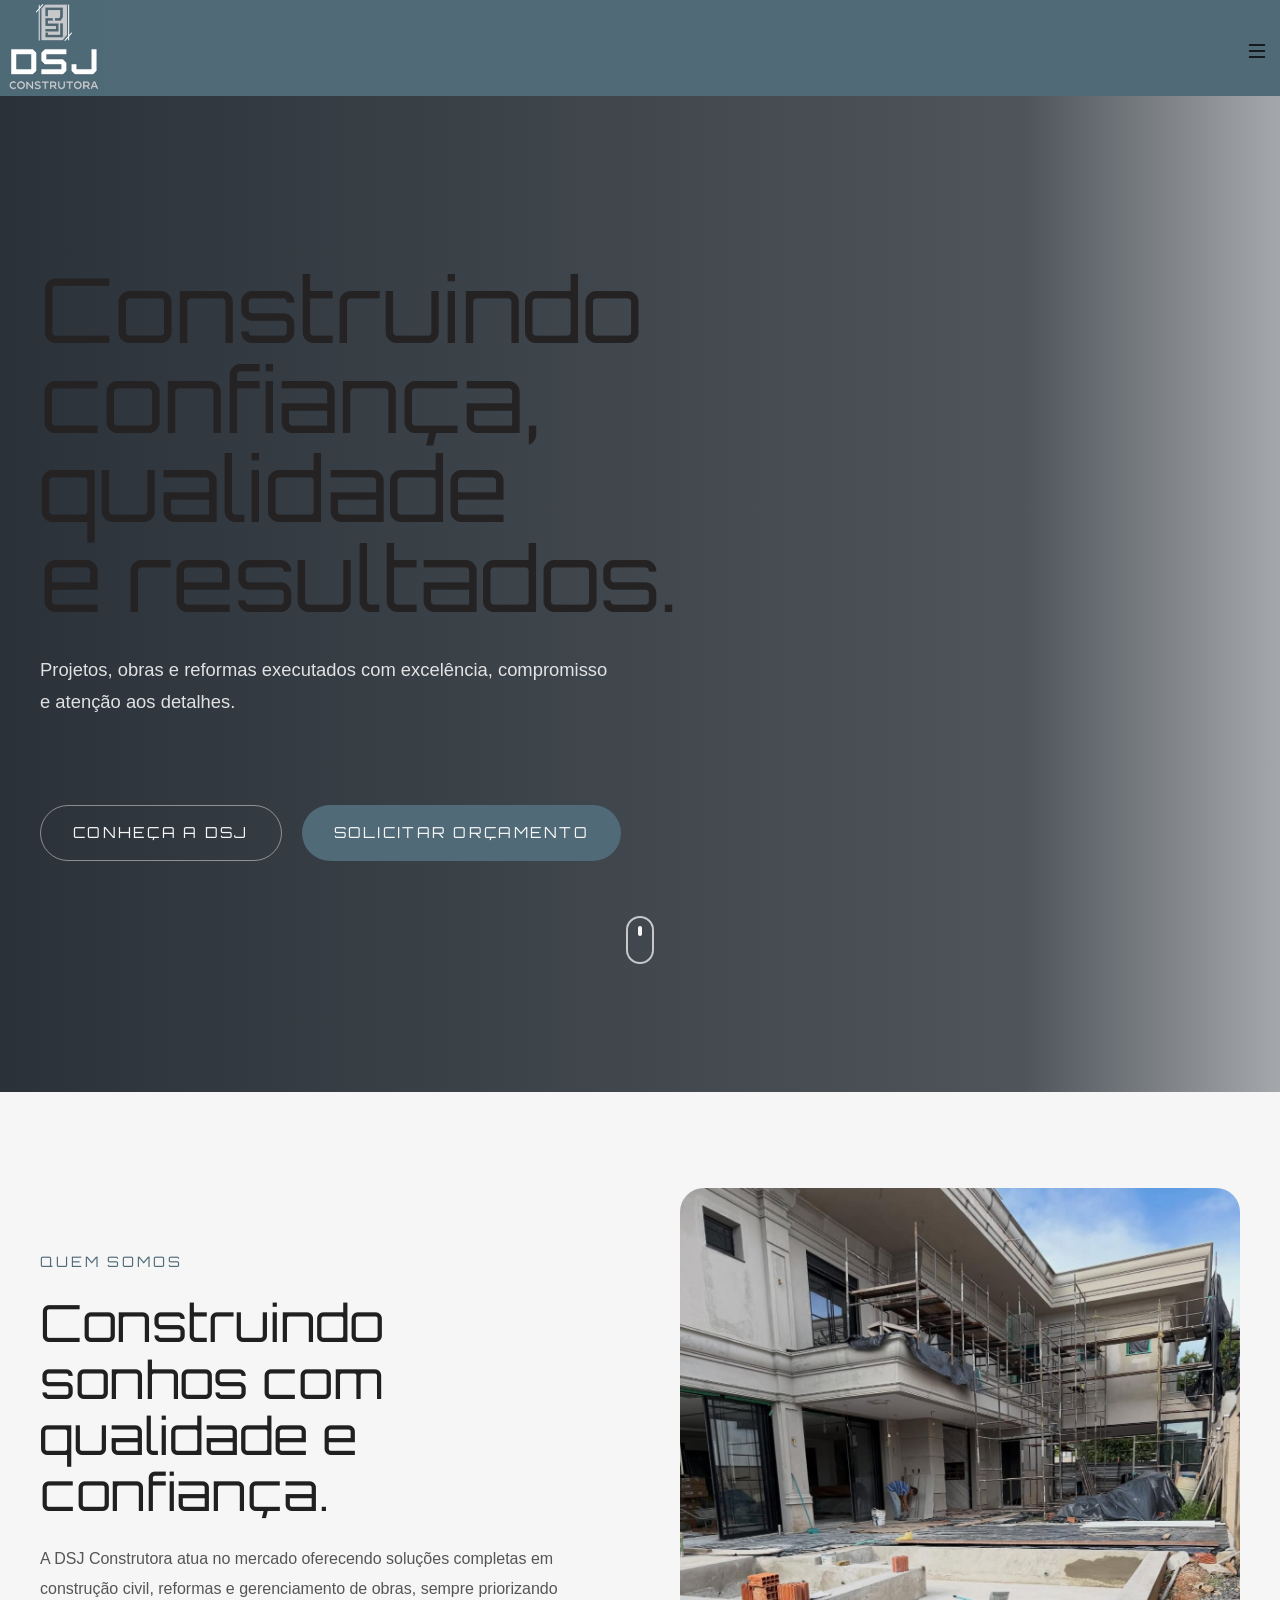
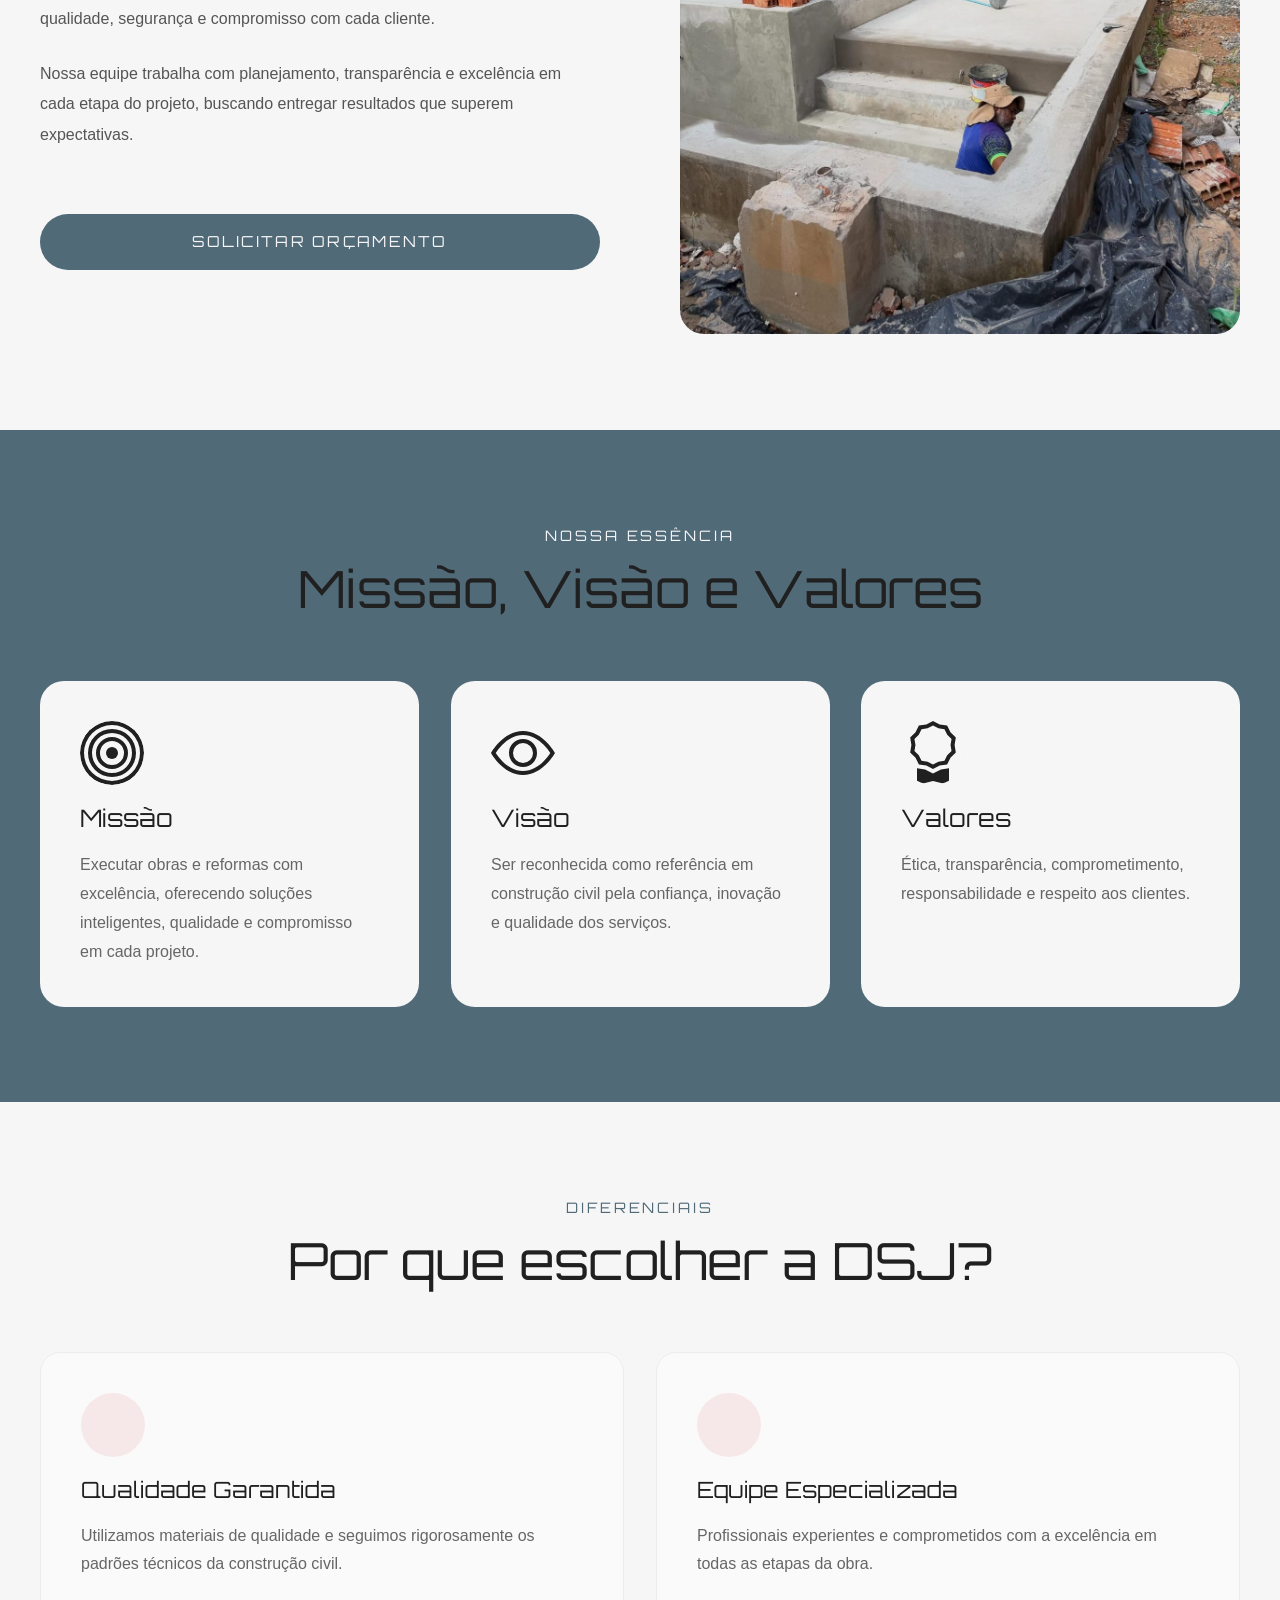
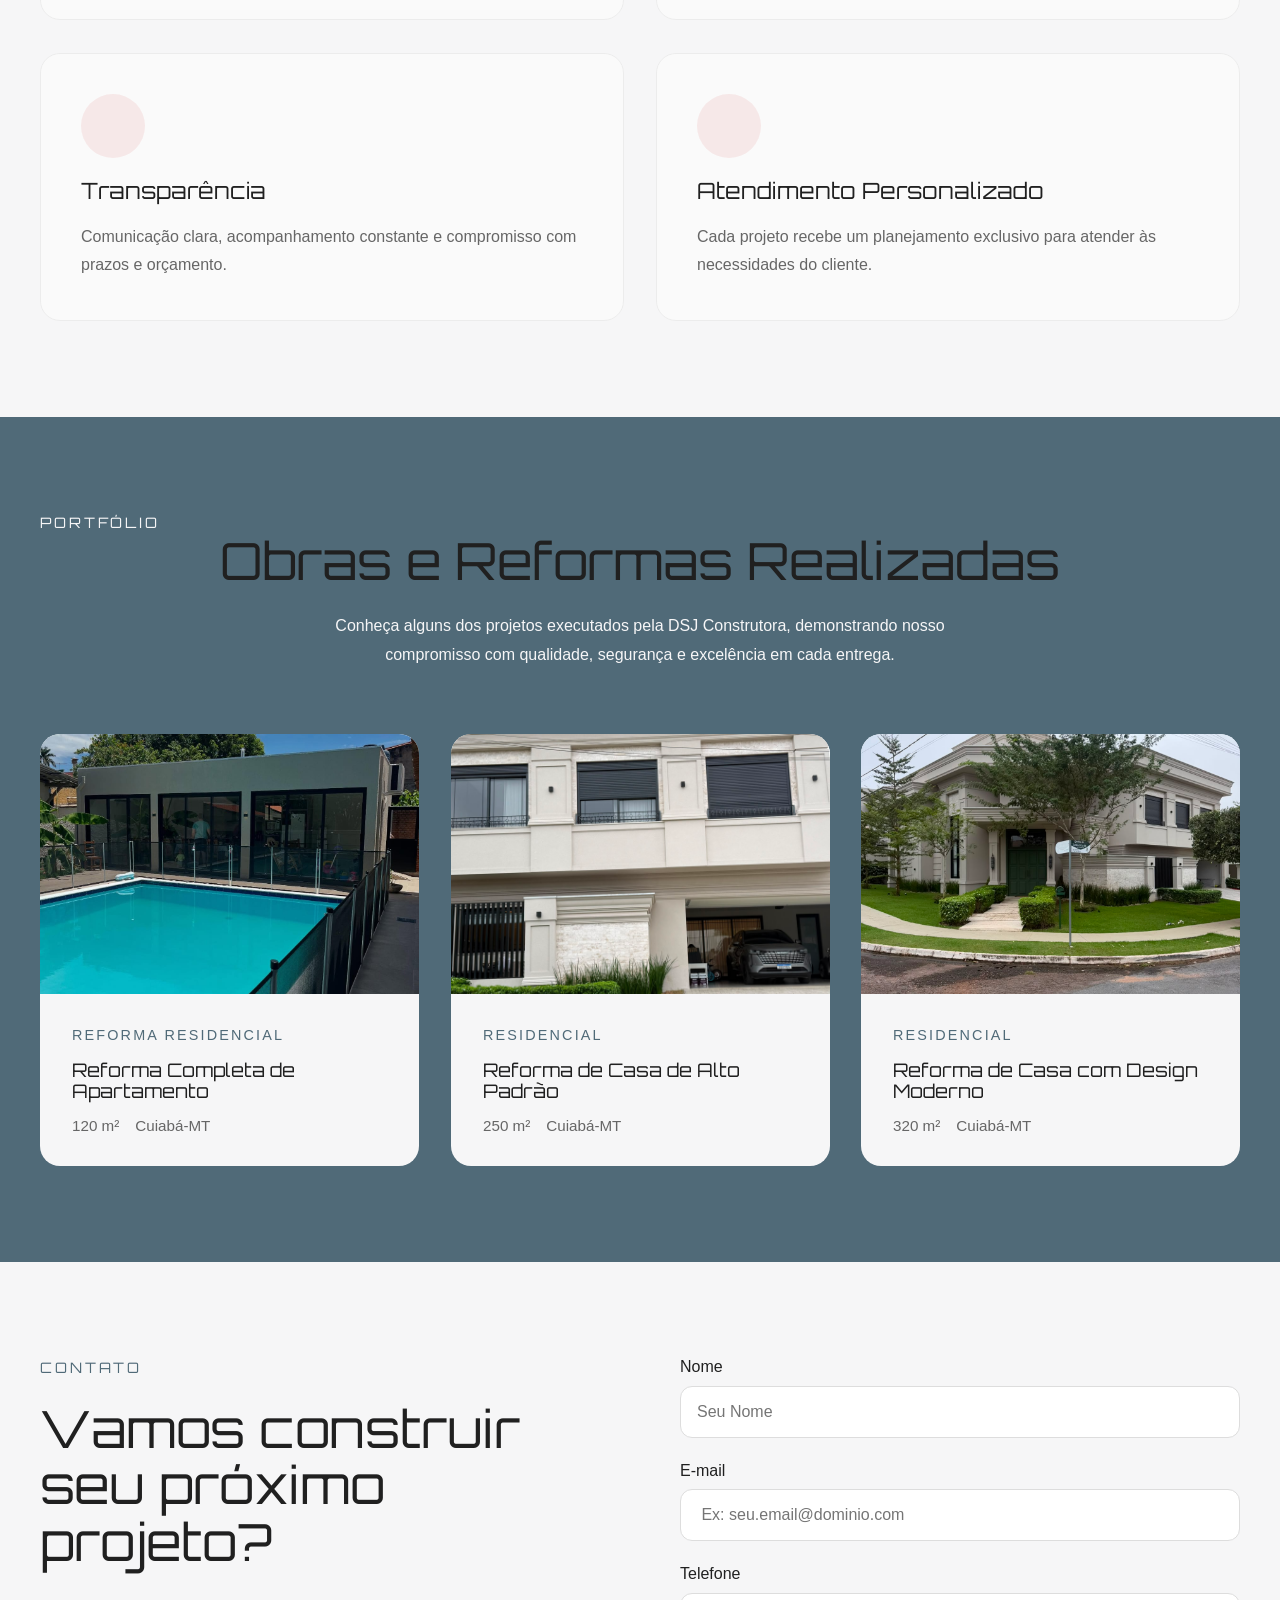
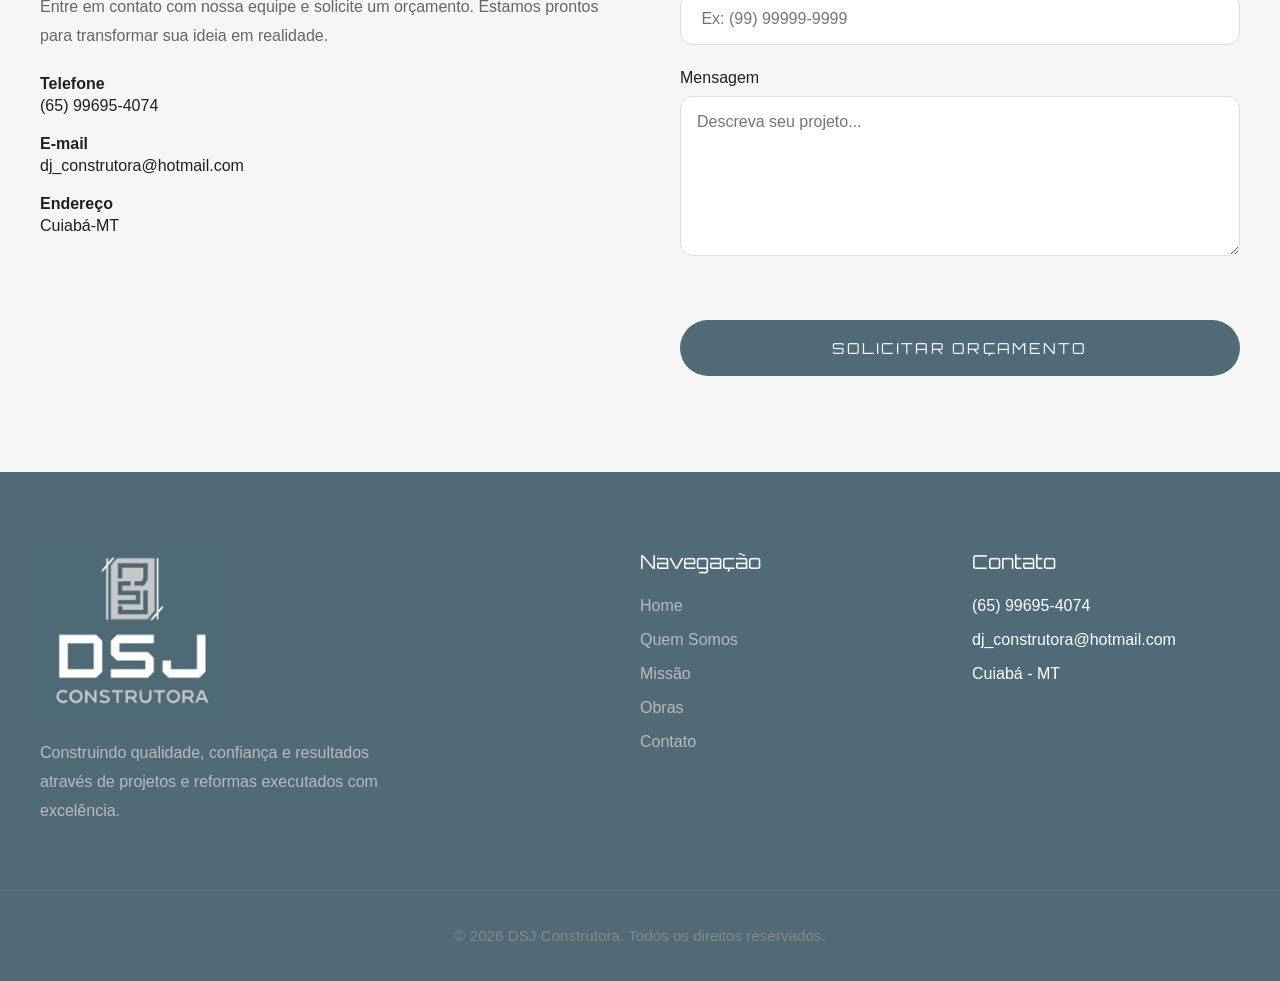
==== commit 87806d57: "estillização 90%" ====
--- a/index.html
+++ b/index.html
@@ -352,7 +352,12 @@
 
                         <div class="mission-icon">
 
-                            <!-- SVG depois -->
+                            <svg class="mission-icon" xmlns="http://www.w3.org/2000/svg"  fill="currentColor" class="bi bi-bullseye" viewBox="0 0 16 16">
+                                <path d="M8 15A7 7 0 1 1 8 1a7 7 0 0 1 0 14m0 1A8 8 0 1 0 8 0a8 8 0 0 0 0 16"/>
+                                <path d="M8 13A5 5 0 1 1 8 3a5 5 0 0 1 0 10m0 1A6 6 0 1 0 8 2a6 6 0 0 0 0 12"/>
+                                <path d="M8 11a3 3 0 1 1 0-6 3 3 0 0 1 0 6m0 1a4 4 0 1 0 0-8 4 4 0 0 0 0 8"/>
+                                <path d="M9.5 8a1.5 1.5 0 1 1-3 0 1.5 1.5 0 0 1 3 0"/>
+                            </svg>
 
                         </div>
 
@@ -376,7 +381,12 @@
 
                     <article class="mission-card" data-animation="zoom">
 
-                        <div class="mission-icon"></div>
+                        <div class="mission-icon">
+                            <svg  class="mission-icon" xmlns="http://www.w3.org/2000/svg" width="16" height="16" fill="currentColor" class="bi bi-eye" viewBox="0 0 16 16">
+                                <path d="M16 8s-3-5.5-8-5.5S0 8 0 8s3 5.5 8 5.5S16 8 16 8M1.173 8a13 13 0 0 1 1.66-2.043C4.12 4.668 5.88 3.5 8 3.5s3.879 1.168 5.168 2.457A13 13 0 0 1 14.828 8q-.086.13-.195.288c-.335.48-.83 1.12-1.465 1.755C11.879 11.332 10.119 12.5 8 12.5s-3.879-1.168-5.168-2.457A13 13 0 0 1 1.172 8z"/>
+                                <path d="M8 5.5a2.5 2.5 0 1 0 0 5 2.5 2.5 0 0 0 0-5M4.5 8a3.5 3.5 0 1 1 7 0 3.5 3.5 0 0 1-7 0"/>
+                            </svg>
+                        </div>
 
                         <h3>
 
@@ -398,7 +408,12 @@
 
                     <article class="mission-card" data-animation="zoom">
 
-                        <div class="mission-icon"></div>
+                        <div class="mission-icon">
+                            <svg  class="mission-icon" xmlns="http://www.w3.org/2000/svg" width="16" height="16" fill="currentColor" class="bi bi-award" viewBox="0 0 16 16">
+                                <path d="M9.669.864 8 0 6.331.864l-1.858.282-.842 1.68-1.337 1.32L2.6 6l-.306 1.854 1.337 1.32.842 1.68 1.858.282L8 12l1.669-.864 1.858-.282.842-1.68 1.337-1.32L13.4 6l.306-1.854-1.337-1.32-.842-1.68zm1.196 1.193.684 1.365 1.086 1.072L12.387 6l.248 1.506-1.086 1.072-.684 1.365-1.51.229L8 10.874l-1.355-.702-1.51-.229-.684-1.365-1.086-1.072L3.614 6l-.25-1.506 1.087-1.072.684-1.365 1.51-.229L8 1.126l1.356.702z"/>
+                                <path d="M4 11.794V16l4-1 4 1v-4.206l-2.018.306L8 13.126 6.018 12.1z"/>
+                            </svg>
+                        </div>
 
                         <h3>
 
--- a/css/style.css
+++ b/css/style.css
@@ -125,8 +125,8 @@
 ================================================== */
 
 .header.scrolled{
-
-   /* background:rgba(15,22,30,.92);
+ /*
+   background:rgba(15,22,30,.92);
 
     backdrop-filter:blur(12px);
 
@@ -142,8 +142,8 @@
 
 .header.scrolled .header-logo img{
 
-    height:72px;
-
+   /* height:72px;
+    */
 }
 /* ==================================================
    HEADER CONTAINER
@@ -962,7 +962,7 @@
     width:64px;
     height:64px;
     border-radius:50%;
-    background:rgba(197,34,34,.08);
+    background:rgba(243, 241, 241, 0.08);
 }
 
 .mission-card h3{
--- a/css/animation.css
+++ b/css/animation.css
@@ -2,21 +2,25 @@
    TRANSIÇÕES
 ================================================== */
 
-*{
 
-    transition:
 
-        background-color .3s ease,
+    a,
+    button,
+    .button,
+    .project-card,
+    .mission-card,
+    .advantage-card,
+    [data-animation]{
 
-        color .3s ease,
+        transition:
+            background-color .3s ease,
+            color .3s ease,
+            border-color .3s ease,
+            transform .3s ease,
+            opacity .3s ease;
 
-        border-color .3s ease,
+        }
 
-        transform .3s ease,
-
-        opacity .3s ease;
-
-}
 
 /* ==================================================
    FADE
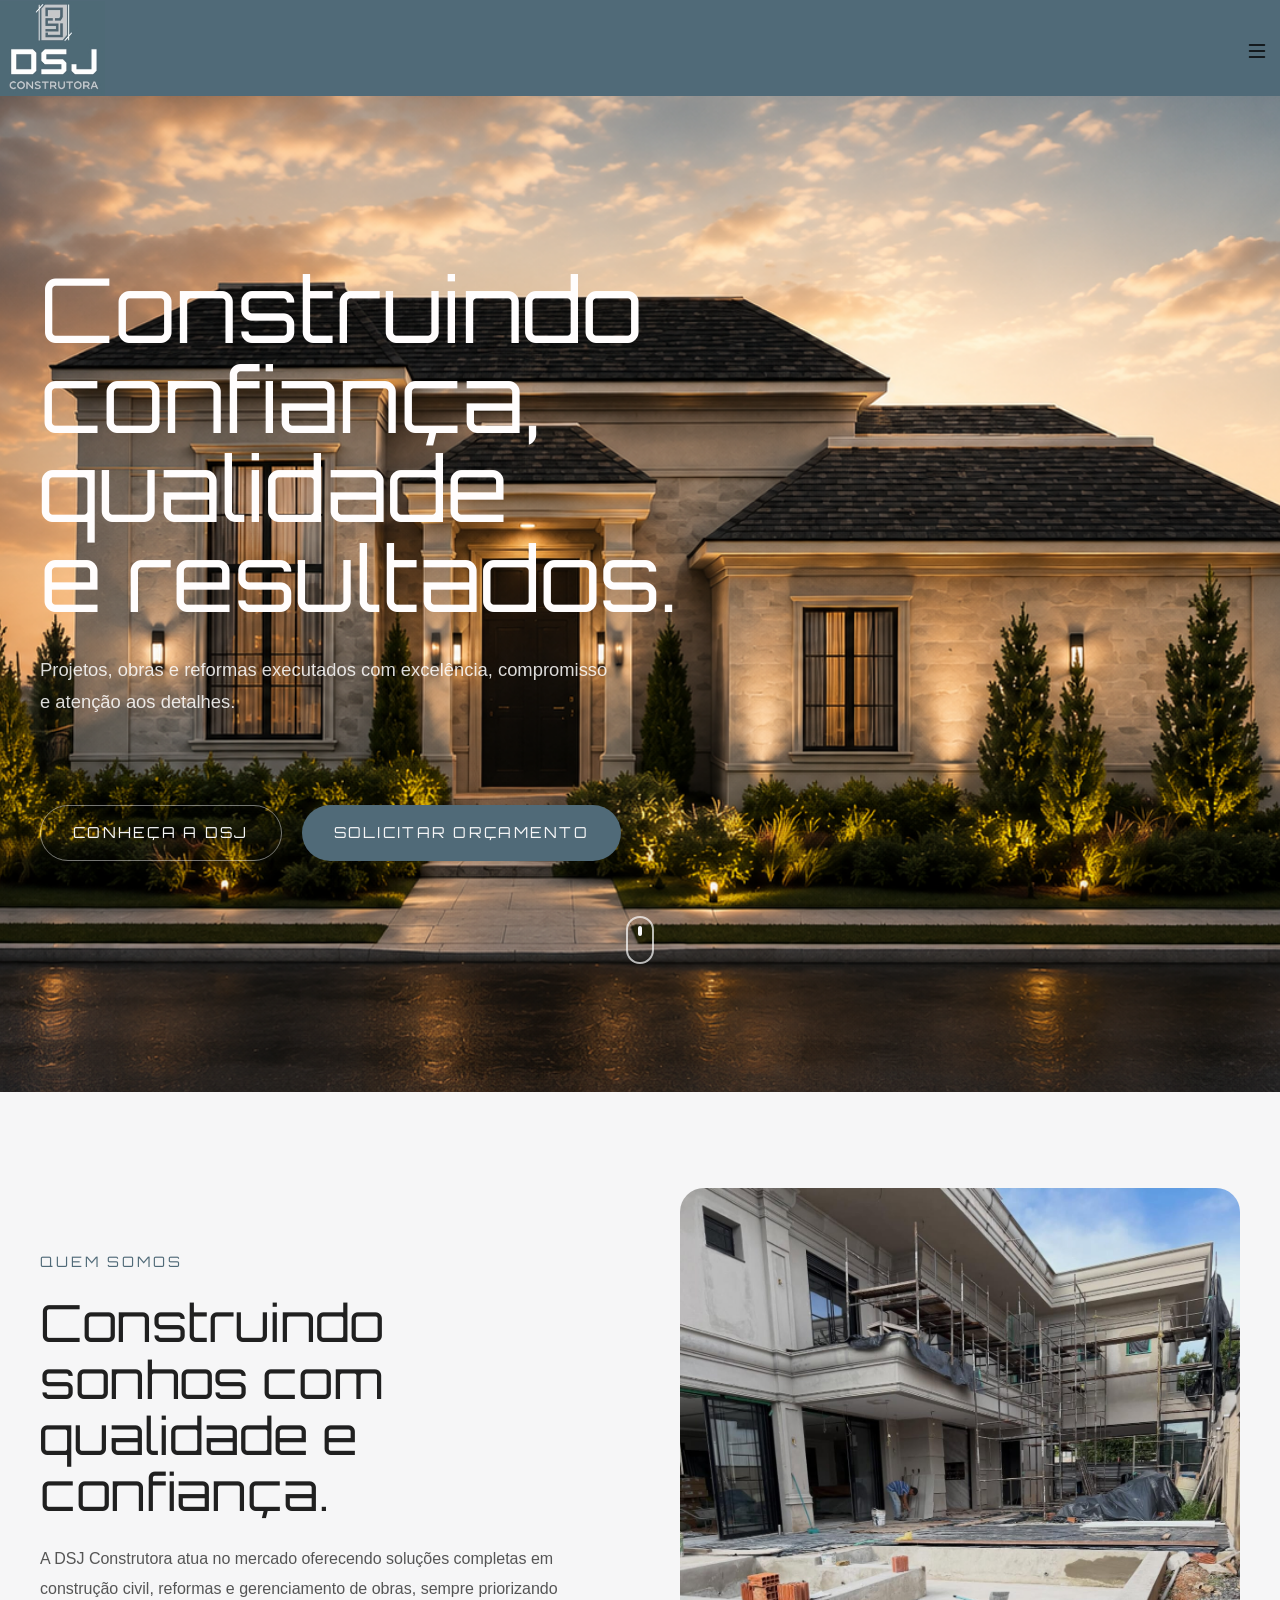
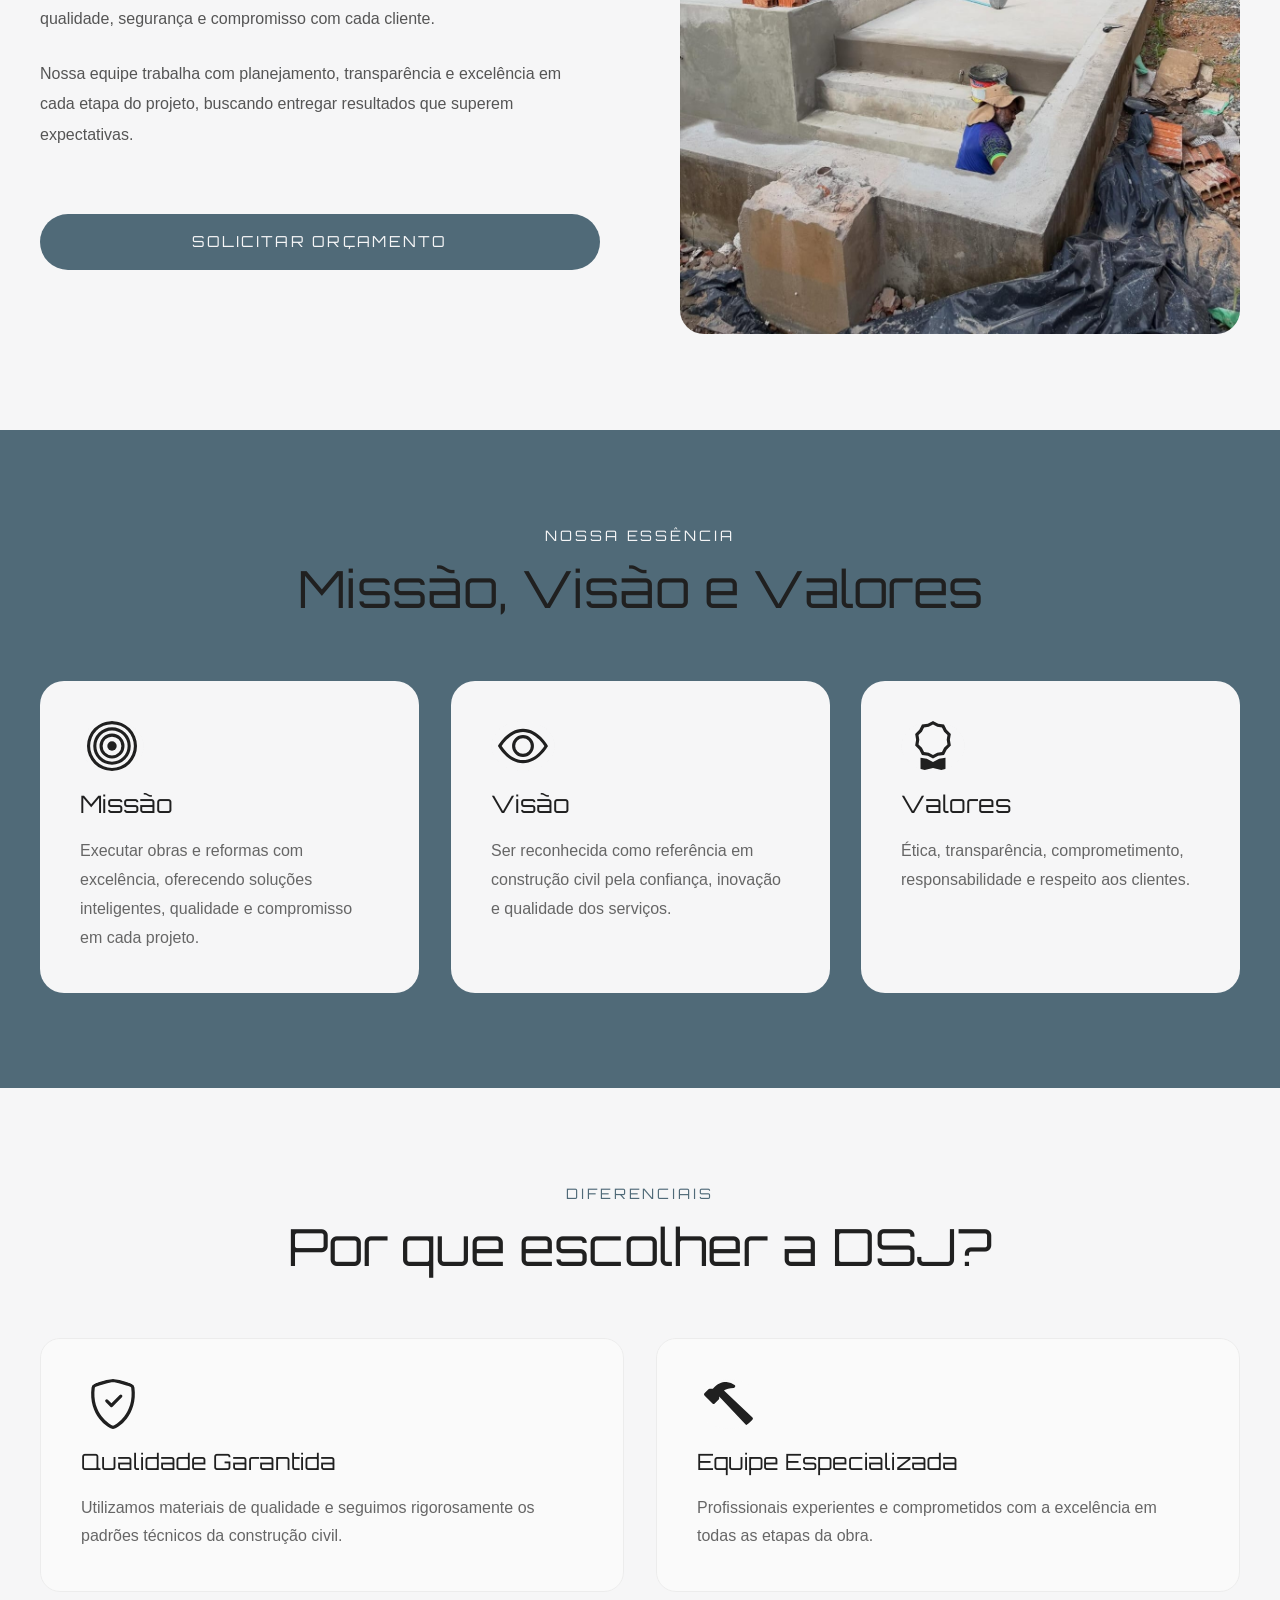
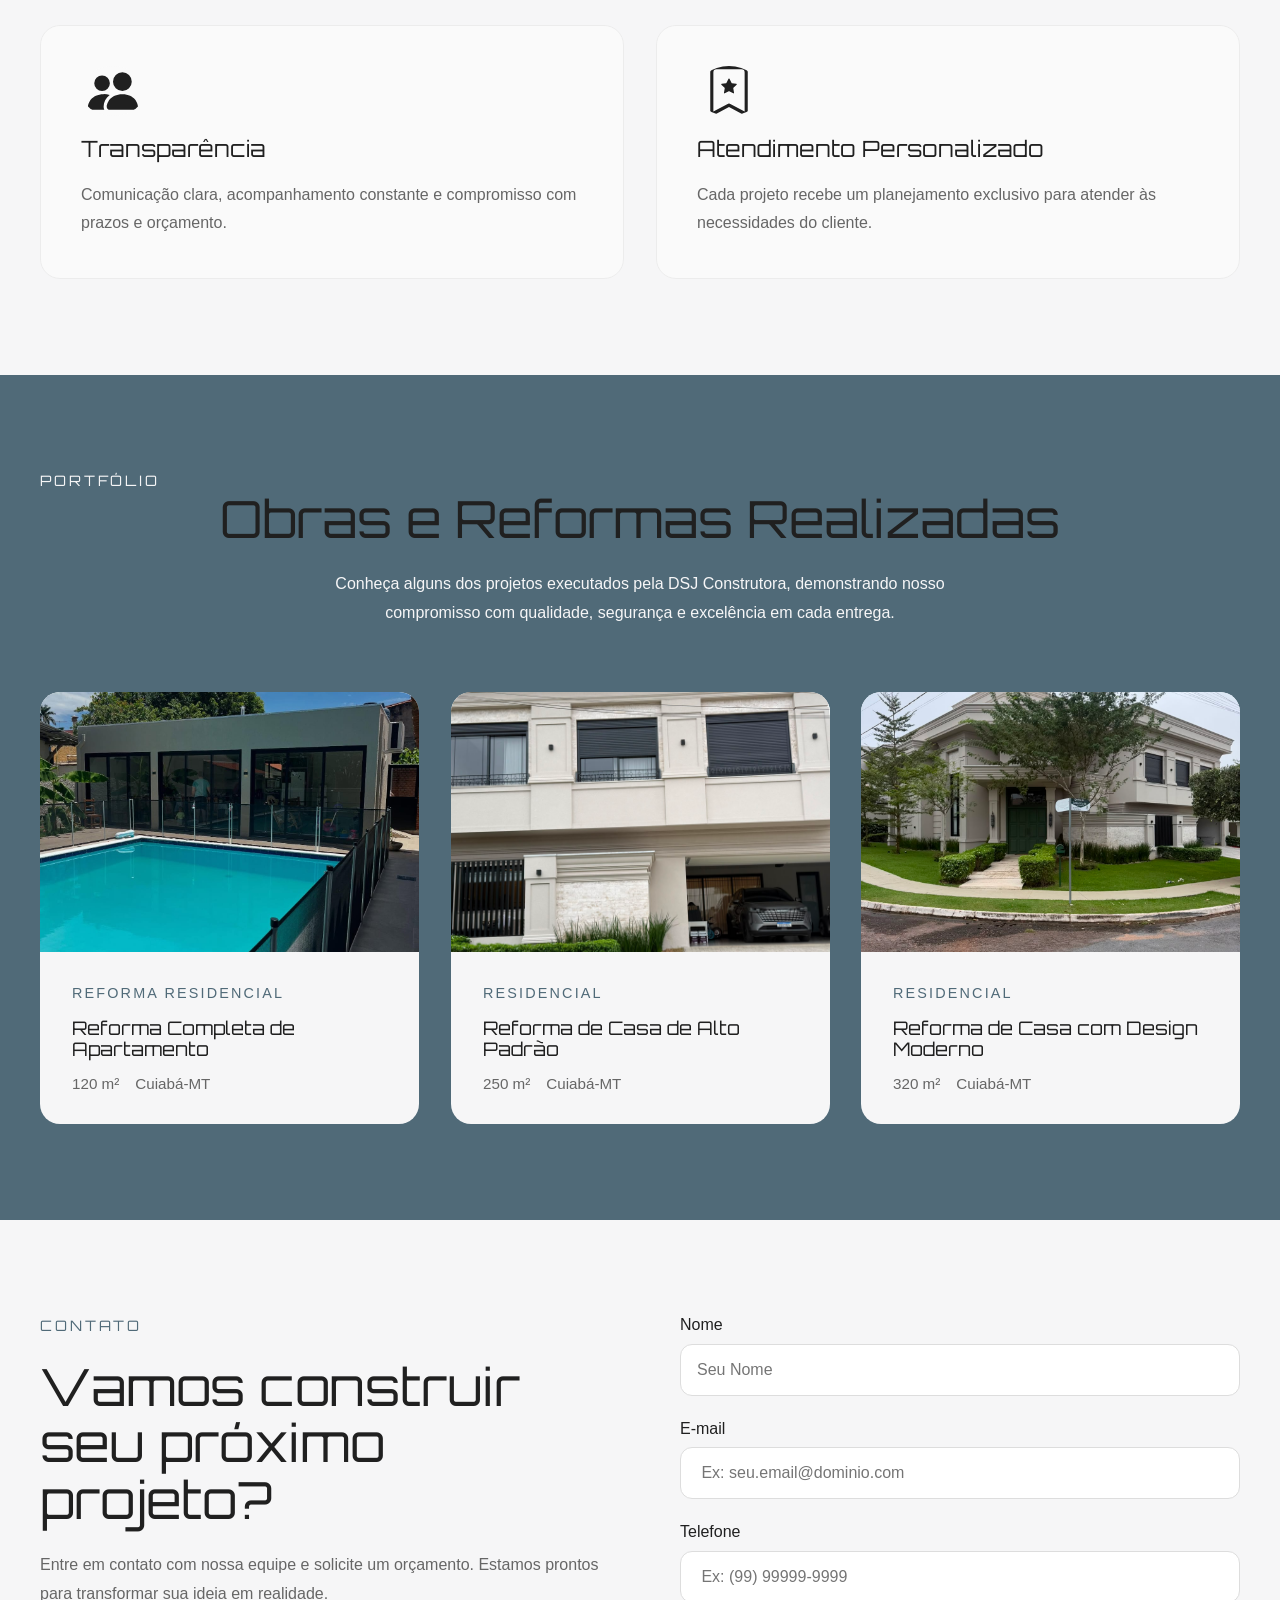
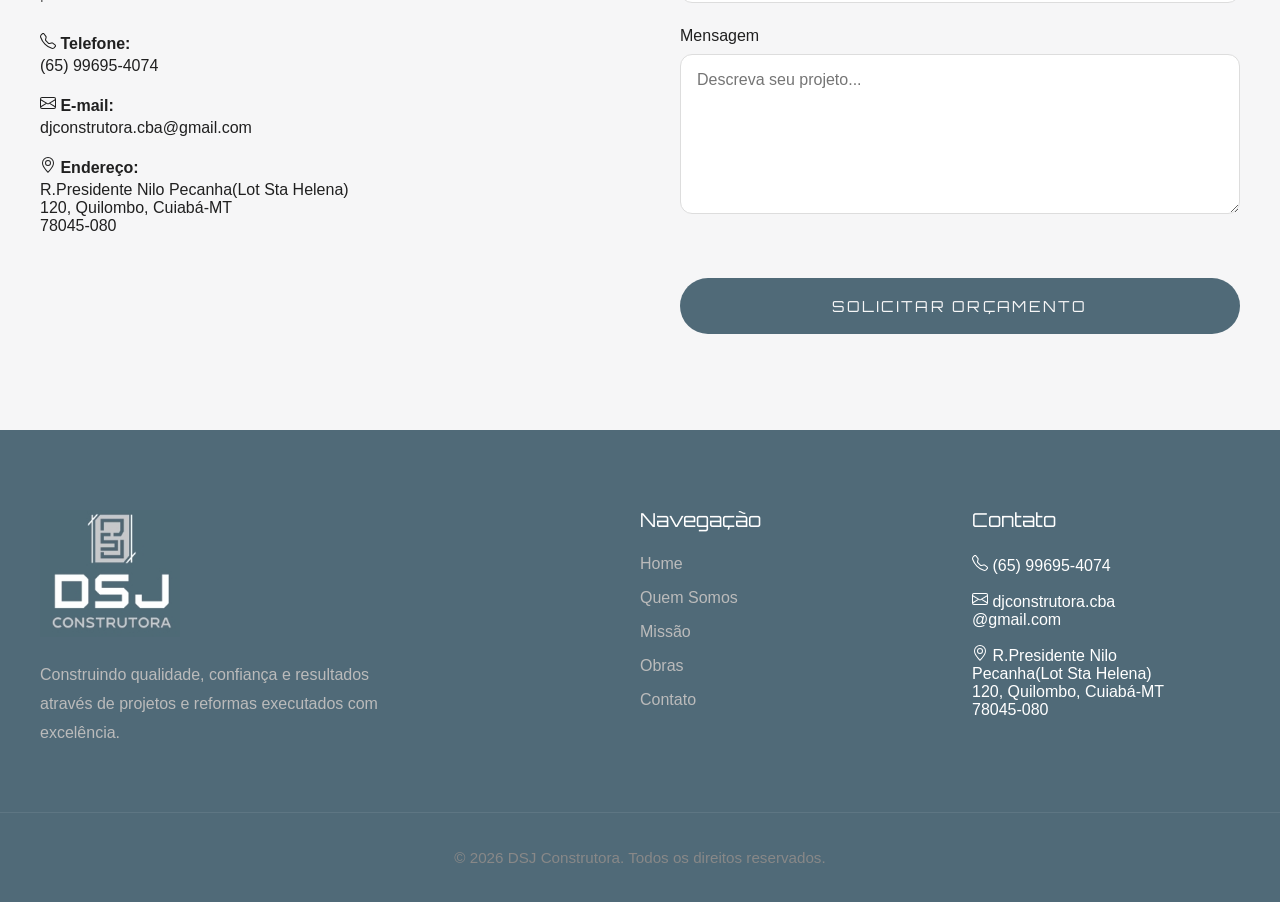
==== commit 1e29429e: "estilização 92%" ====
--- a/index.html
+++ b/index.html
@@ -409,7 +409,7 @@
                     <article class="mission-card" data-animation="zoom">
 
                         <div class="mission-icon">
-                            <svg  class="mission-icon" xmlns="http://www.w3.org/2000/svg" width="16" height="16" fill="currentColor" class="bi bi-award" viewBox="0 0 16 16">
+                            <svg  class="mission-icon"k xmlns="http://www.w3.org/2000/svg" width="16" height="16" fill="currentColor" class="bi bi-award" viewBox="0 0 16 16">
                                 <path d="M9.669.864 8 0 6.331.864l-1.858.282-.842 1.68-1.337 1.32L2.6 6l-.306 1.854 1.337 1.32.842 1.68 1.858.282L8 12l1.669-.864 1.858-.282.842-1.68 1.337-1.32L13.4 6l.306-1.854-1.337-1.32-.842-1.68zm1.196 1.193.684 1.365 1.086 1.072L12.387 6l.248 1.506-1.086 1.072-.684 1.365-1.51.229L8 10.874l-1.355-.702-1.51-.229-.684-1.365-1.086-1.072L3.614 6l-.25-1.506 1.087-1.072.684-1.365 1.51-.229L8 1.126l1.356.702z"/>
                                 <path d="M4 11.794V16l4-1 4 1v-4.206l-2.018.306L8 13.126 6.018 12.1z"/>
                             </svg>
@@ -462,7 +462,10 @@
                     <article class="advantage-card" data-animation="fade-left">
 
                         <div class="advantage-icon">
-
+                                <svg class= "advantage-icon" xmlns="http://www.w3.org/2000/svg" fill="currentColor" class="bi bi-shield-check" viewBox="0 0 16 16">
+                                    <path d="M5.338 1.59a61 61 0 0 0-2.837.856.48.48 0 0 0-.328.39c-.554 4.157.726 7.19 2.253 9.188a10.7 10.7 0 0 0 2.287 2.233c.346.244.652.42.893.533q.18.085.293.118a1 1 0 0 0 .101.025 1 1 0 0 0 .1-.025q.114-.034.294-.118c.24-.113.547-.29.893-.533a10.7 10.7 0 0 0 2.287-2.233c1.527-1.997 2.807-5.031 2.253-9.188a.48.48 0 0 0-.328-.39c-.651-.213-1.75-.56-2.837-.855C9.552 1.29 8.531 1.067 8 1.067c-.53 0-1.552.223-2.662.524zM5.072.56C6.157.265 7.31 0 8 0s1.843.265 2.928.56c1.11.3 2.229.655 2.887.87a1.54 1.54 0 0 1 1.044 1.262c.596 4.477-.787 7.795-2.465 9.99a11.8 11.8 0 0 1-2.517 2.453 7 7 0 0 1-1.048.625c-.28.132-.581.24-.829.24s-.548-.108-.829-.24a7 7 0 0 1-1.048-.625 11.8 11.8 0 0 1-2.517-2.453C1.928 10.487.545 7.169 1.141 2.692A1.54 1.54 0 0 1 2.185 1.43 63 63 0 0 1 5.072.56"/>
+                                    <path d="M10.854 5.146a.5.5 0 0 1 0 .708l-3 3a.5.5 0 0 1-.708 0l-1.5-1.5a.5.5 0 1 1 .708-.708L7.5 7.793l2.646-2.647a.5.5 0 0 1 .708 0"/>
+                                </svg>
                         </div>
 
                         <h3>
@@ -481,7 +484,11 @@
 
                     <article class="advantage-card" data-animation="fade-right">
 
-                        <div class="advantage-icon"></div>
+                        <div class="advantage-icon">
+                            <svg class="advantage-icon" xmlns="http://www.w3.org/2000/svg" width="16" height="16" fill="currentColor" class="bi bi-hammer" viewBox="0 0 16 16">
+                                <path d="M9.972 2.508a.5.5 0 0 0-.16-.556l-.178-.129a5 5 0 0 0-2.076-.783C6.215.862 4.504 1.229 2.84 3.133H1.786a.5.5 0 0 0-.354.147L.146 4.567a.5.5 0 0 0 0 .706l2.571 2.579a.5.5 0 0 0 .708 0l1.286-1.29a.5.5 0 0 0 .146-.353V5.57l8.387 8.873A.5.5 0 0 0 14 14.5l1.5-1.5a.5.5 0 0 0 .017-.689l-9.129-8.63c.747-.456 1.772-.839 3.112-.839a.5.5 0 0 0 .472-.334"/>
+                            </svg>
+                        </div>
 
                         <h3>
 
@@ -500,7 +507,9 @@
                     <article class="advantage-card" data-animation="fade-left">
 
                         <div class="advantage-icon">
-                            
+                            <svg class = "advantage-icon" xmlns="http://www.w3.org/2000/svg" width="16" height="16" fill="currentColor" class="bi bi-people-fill" viewBox="0 0 16 16">
+                                <path d="M7 14s-1 0-1-1 1-4 5-4 5 3 5 4-1 1-1 1zm4-6a3 3 0 1 0 0-6 3 3 0 0 0 0 6m-5.784 6A2.24 2.24 0 0 1 5 13c0-1.355.68-2.75 1.936-3.72A6.3 6.3 0 0 0 5 9c-4 0-5 3-5 4s1 1 1 1zM4.5 8a2.5 2.5 0 1 0 0-5 2.5 2.5 0 0 0 0 5"/>
+                            </svg>
                         </div>
 
                         <h3>
@@ -519,7 +528,12 @@
 
                     <article class="advantage-card" data-animation="fade-right">
 
-                        <div class="advantage-icon"></div>
+                        <div class="advantage-icon">
+                            <svg class="advantage-icon" xmlns="http://www.w3.org/2000/svg" width="16" height="16" fill="currentColor" class="bi bi-bookmark-star" viewBox="0 0 16 16">
+                                <path d="M7.84 4.1a.178.178 0 0 1 .32 0l.634 1.285a.18.18 0 0 0 .134.098l1.42.206c.145.021.204.2.098.303L9.42 6.993a.18.18 0 0 0-.051.158l.242 1.414a.178.178 0 0 1-.258.187l-1.27-.668a.18.18 0 0 0-.165 0l-1.27.668a.178.178 0 0 1-.257-.187l.242-1.414a.18.18 0 0 0-.05-.158l-1.03-1.001a.178.178 0 0 1 .098-.303l1.42-.206a.18.18 0 0 0 .134-.098z"/>
+                                <path d="M2 2a2 2 0 0 1 2-2h8a2 2 0 0 1 2 2v13.5a.5.5 0 0 1-.777.416L8 13.101l-5.223 2.815A.5.5 0 0 1 2 15.5zm2-1a1 1 0 0 0-1 1v12.566l4.723-2.482a.5.5 0 0 1 .554 0L13 14.566V2a1 1 0 0 0-1-1z"/>
+                            </svg>
+                        </div>
 
                         <h3>
 
@@ -730,8 +744,12 @@
                     <ul class="contact-list">
 
                         <li>
-
-                            <strong>Telefone</strong>
+                            <strong>
+                                <svg xmlns="http://www.w3.org/2000/svg" width="16" height="16" fill="currentColor" class="bi bi-telephone" viewBox="0 0 16 16">
+                                  <path d="M3.654 1.328a.678.678 0 0 0-1.015-.063L1.605 2.3c-.483.484-.661 1.169-.45 1.77a17.6 17.6 0 0 0 4.168 6.608 17.6 17.6 0 0 0 6.608 4.168c.601.211 1.286.033 1.77-.45l1.034-1.034a.678.678 0 0 0-.063-1.015l-2.307-1.794a.68.68 0 0 0-.58-.122l-2.19.547a1.75 1.75 0 0 1-1.657-.459L5.482 8.062a1.75 1.75 0 0 1-.46-1.657l.548-2.19a.68.68 0 0 0-.122-.58zM1.884.511a1.745 1.745 0 0 1 2.612.163L6.29 2.98c.329.423.445.974.315 1.494l-.547 2.19a.68.68 0 0 0 .178.643l2.457 2.457a.68.68 0 0 0 .644.178l2.189-.547a1.75 1.75 0 0 1 1.494.315l2.306 1.794c.829.645.905 1.87.163 2.611l-1.034 1.034c-.74.74-1.846 1.065-2.877.702a18.6 18.6 0 0 1-7.01-4.42 18.6 18.6 0 0 1-4.42-7.009c-.362-1.03-.037-2.137.703-2.877z"/>
+                                </svg>
+                                Telefone:
+                            </strong>
 
                             <span>(65) 99695-4074</span>
 
@@ -739,17 +757,30 @@
 
                         <li>
 
-                            <strong>E-mail</strong>
-
-                            <span>dj_construtora@hotmail.com</span>
+                            <strong>
+                                <svg xmlns="http://www.w3.org/2000/svg" width="16" height="16" fill="currentColor" class="bi bi-envelope" viewBox="0 0 16 16">
+                                    <path d="M0 4a2 2 0 0 1 2-2h12a2 2 0 0 1 2 2v8a2 2 0 0 1-2 2H2a2 2 0 0 1-2-2zm2-1a1 1 0 0 0-1 1v.217l7 4.2 7-4.2V4a1 1 0 0 0-1-1zm13 2.383-4.708 2.825L15 11.105zm-.034 6.876-5.64-3.471L8 9.583l-1.326-.795-5.64 3.47A1 1 0 0 0 2 13h12a1 1 0 0 0 .966-.741M1 11.105l4.708-2.897L1 5.383z"/>
+                                </svg>
+
+                                 E-mail:
+                            </strong>
+
+                            <span>djconstrutora.cba@gmail.com</span>
 
                         </li>
 
                         <li>
 
-                            <strong>Endereço</strong>
-
-                            <span>Cuiabá-MT</span>
+                            <strong>
+                                <svg xmlns="http://www.w3.org/2000/svg" width="16" height="16" fill="currentColor" class="bi bi-geo-alt" viewBox="0 0 16 16">
+                                    <path d="M12.166 8.94c-.524 1.062-1.234 2.12-1.96 3.07A32 32 0 0 1 8 14.58a32 32 0 0 1-2.206-2.57c-.726-.95-1.436-2.008-1.96-3.07C3.304 7.867 3 6.862 3 6a5 5 0 0 1 10 0c0 .862-.305 1.867-.834 2.94M8 16s6-5.686 6-10A6 6 0 0 0 2 6c0 4.314 6 10 6 10"/>
+                                    <path d="M8 8a2 2 0 1 1 0-4 2 2 0 0 1 0 4m0 1a3 3 0 1 0 0-6 3 3 0 0 0 0 6"/>
+                                </svg>
+                                Endereço:
+                            </strong>
+
+                            <span>R.Presidente Nilo Pecanha(Lot Sta Helena)<br>120, Quilombo, Cuiabá-MT
+                             <br>78045-080</span>
 
                         </li>
 
@@ -904,18 +935,34 @@
             <div class="footer-contact">
 
                 <h3>
-
+                    
                     Contato
 
                 </h3>
 
                 <ul>
 
-                    <li>(65) 99695-4074</li>
-
-                    <li>dj_construtora@hotmail.com</li>
-
-                    <li>Cuiabá - MT</li>
+                    <li>
+                        <svg xmlns="http://www.w3.org/2000/svg" width="16" height="16" fill="currentColor" class="bi bi-telephone" viewBox="0 0 16 16">
+                            <path d="M3.654 1.328a.678.678 0 0 0-1.015-.063L1.605 2.3c-.483.484-.661 1.169-.45 1.77a17.6 17.6 0 0 0 4.168 6.608 17.6 17.6 0 0 0 6.608 4.168c.601.211 1.286.033 1.77-.45l1.034-1.034a.678.678 0 0 0-.063-1.015l-2.307-1.794a.68.68 0 0 0-.58-.122l-2.19.547a1.75 1.75 0 0 1-1.657-.459L5.482 8.062a1.75 1.75 0 0 1-.46-1.657l.548-2.19a.68.68 0 0 0-.122-.58zM1.884.511a1.745 1.745 0 0 1 2.612.163L6.29 2.98c.329.423.445.974.315 1.494l-.547 2.19a.68.68 0 0 0 .178.643l2.457 2.457a.68.68 0 0 0 .644.178l2.189-.547a1.75 1.75 0 0 1 1.494.315l2.306 1.794c.829.645.905 1.87.163 2.611l-1.034 1.034c-.74.74-1.846 1.065-2.877.702a18.6 18.6 0 0 1-7.01-4.42 18.6 18.6 0 0 1-4.42-7.009c-.362-1.03-.037-2.137.703-2.877z"/>
+                        </svg>
+                    (65) 99695-4074
+                    </li>
+
+                    <li>
+                        <svg xmlns="http://www.w3.org/2000/svg" width="16" height="16" fill="currentColor" class="bi bi-envelope" viewBox="0 0 16 16">
+                            <path d="M0 4a2 2 0 0 1 2-2h12a2 2 0 0 1 2 2v8a2 2 0 0 1-2 2H2a2 2 0 0 1-2-2zm2-1a1 1 0 0 0-1 1v.217l7 4.2 7-4.2V4a1 1 0 0 0-1-1zm13 2.383-4.708 2.825L15 11.105zm-.034 6.876-5.64-3.471L8 9.583l-1.326-.795-5.64 3.47A1 1 0 0 0 2 13h12a1 1 0 0 0 .966-.741M1 11.105l4.708-2.897L1 5.383z"/>
+                        </svg>
+                    djconstrutora.cba<br/>@gmail.com
+                    </li>
+
+                    <li><svg xmlns="http://www.w3.org/2000/svg" width="16" height="16" fill="currentColor" class="bi bi-geo-alt" viewBox="0 0 16 16">
+                            <path d="M12.166 8.94c-.524 1.062-1.234 2.12-1.96 3.07A32 32 0 0 1 8 14.58a32 32 0 0 1-2.206-2.57c-.726-.95-1.436-2.008-1.96-3.07C3.304 7.867 3 6.862 3 6a5 5 0 0 1 10 0c0 .862-.305 1.867-.834 2.94M8 16s6-5.686 6-10A6 6 0 0 0 2 6c0 4.314 6 10 6 10"/>
+                            <path d="M8 8a2 2 0 1 1 0-4 2 2 0 0 1 0 4m0 1a3 3 0 1 0 0-6 3 3 0 0 0 0 6"/>
+                        </svg>
+                        R.Presidente Nilo <br>Pecanha(Lot Sta Helena)<br>120, Quilombo, Cuiabá-MT
+                             <br>78045-080
+                    </li>
 
                 </ul>
 
@@ -924,7 +971,7 @@
         </div>
 
         <div class="footer-bottom">
-
+            
             <p>
 
                 © 2026 DSJ Construtora.
--- a/css/style.css
+++ b/css/style.css
@@ -556,30 +556,28 @@
     display:flex;
     align-items:center;
     overflow:hidden;
-    background-image:url("../img/hero/hero-bg.jpg");
+    background-image:url("../img/imgherodesktop.png");
     background-size:cover;
     background-position:center;
     background-repeat:no-repeat;
 }
+
+
+
+@media (max-width:768px){
+
+    .hero{
+        background-image:url("../img/imgheromobile.png");
+    }
+
+}
 /* ==================================================
    HERO OVERLAY
 ================================================== */
 .hero-overlay{
-
     position:absolute;
-
     inset:0;
-
-    background:
-        linear-gradient(
-            90deg,
-            rgba(14,22,30,.88) 0%,
-            rgba(14,22,30,.72) 80%,
-            rgba(14,22,30,.35) 100%
-        );
-
     z-index:1;
-
 }
 
 
@@ -646,7 +644,7 @@
 .hero-title{
 
     font-size:clamp(3.5rem,7vw,5.8rem);
-    color:rgb(36, 34, 34);
+    color:rgb(255, 253, 253);
     font-family:var(--font-title);
     line-height:1;
     max-width:700px;
@@ -960,7 +958,7 @@
 
 .mission-icon{
     width:64px;
-    height:64px;
+    height:50px;
     border-radius:50%;
     background:rgba(243, 241, 241, 0.08);
 }
@@ -1029,9 +1027,10 @@
 
 .advantage-icon{
     width:64px;
-    height:64px;
+    height:50px;
     border-radius:50%;
-    background:rgba(197,34,34,.08);
+    background:#fafafa;
+
 }
 
 .advantage-card h3{
@@ -1265,7 +1264,7 @@
 }
 
 .footer-logo img{
-    width:180px;
+    width:140px;
     display:block;
 }
 
@@ -1297,11 +1296,11 @@
 .footer a{
     color:#bbb;
     text-decoration:none;
-    transition:.3s;
+    transition:.5s;
 }
 
 .footer a:hover{
-    color:var(--color-primary);
+    color:var(--color-white);
 }
 
 /* ==================================================
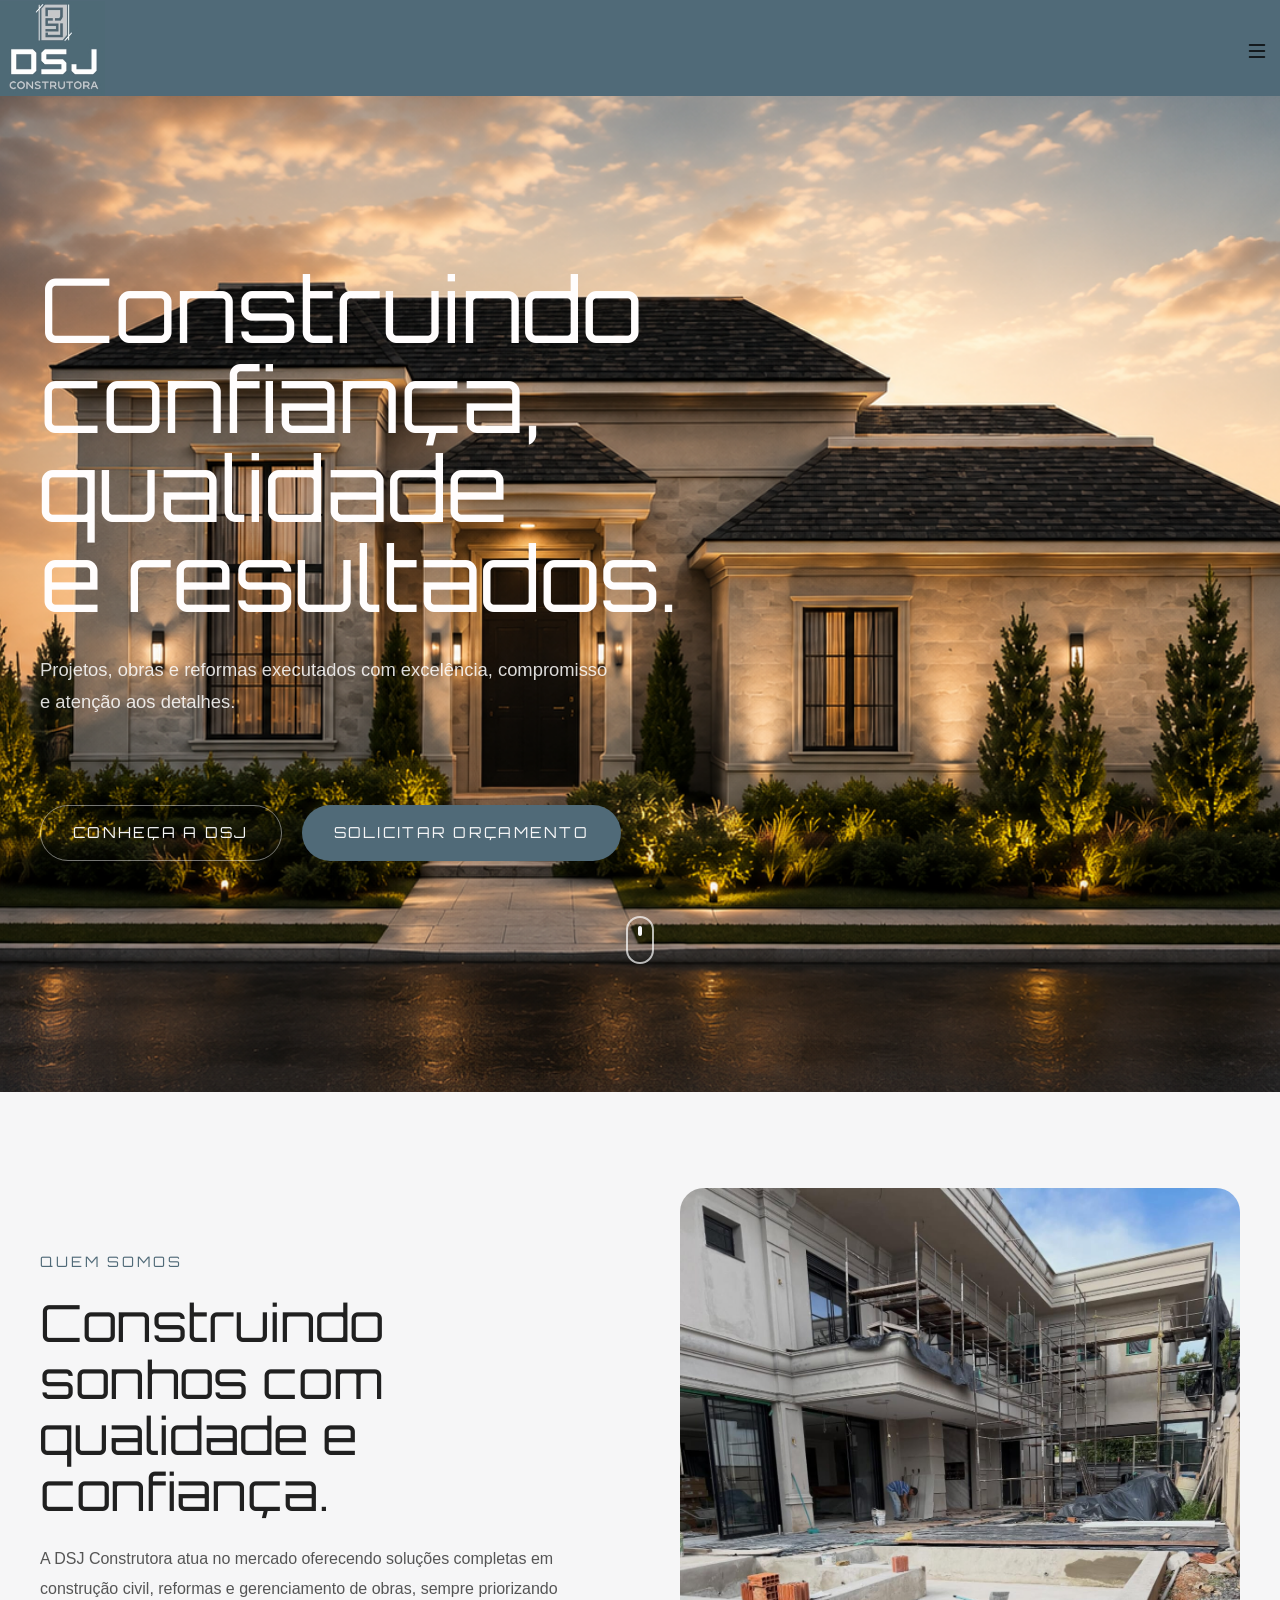
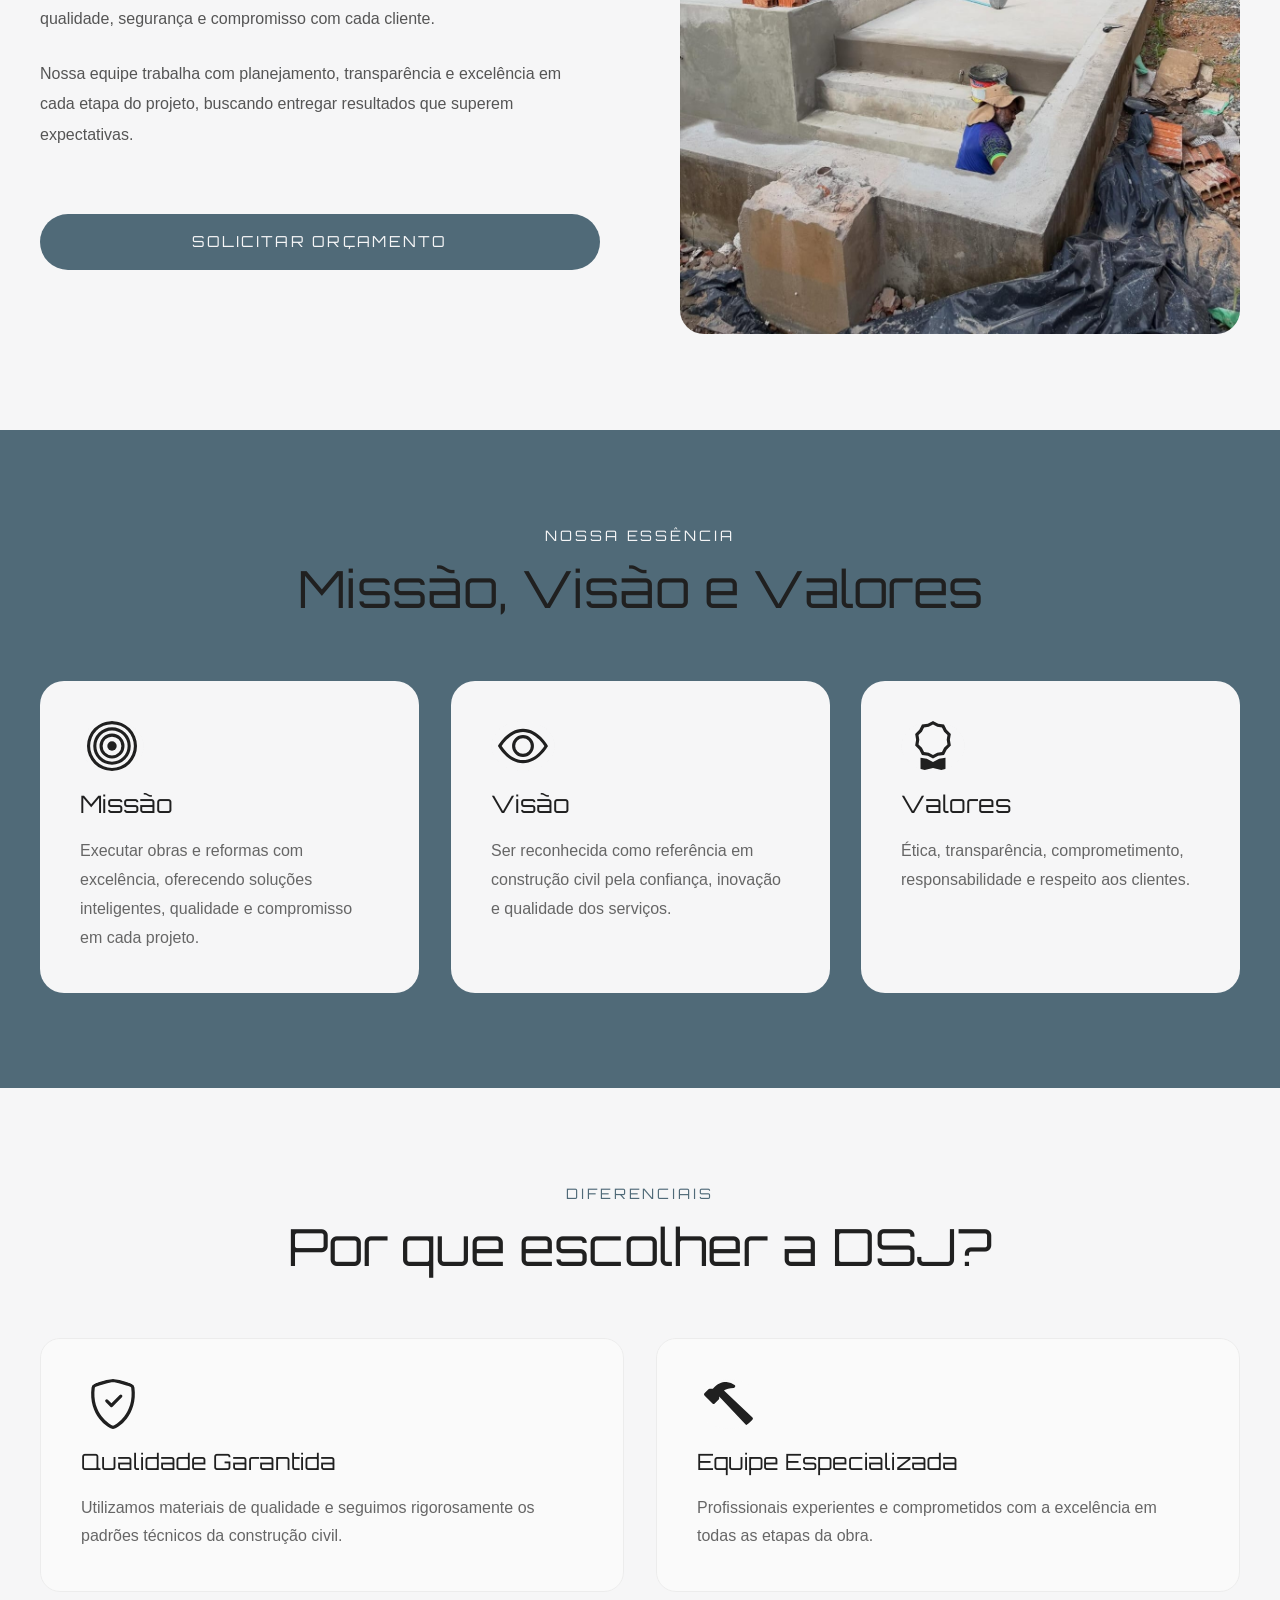
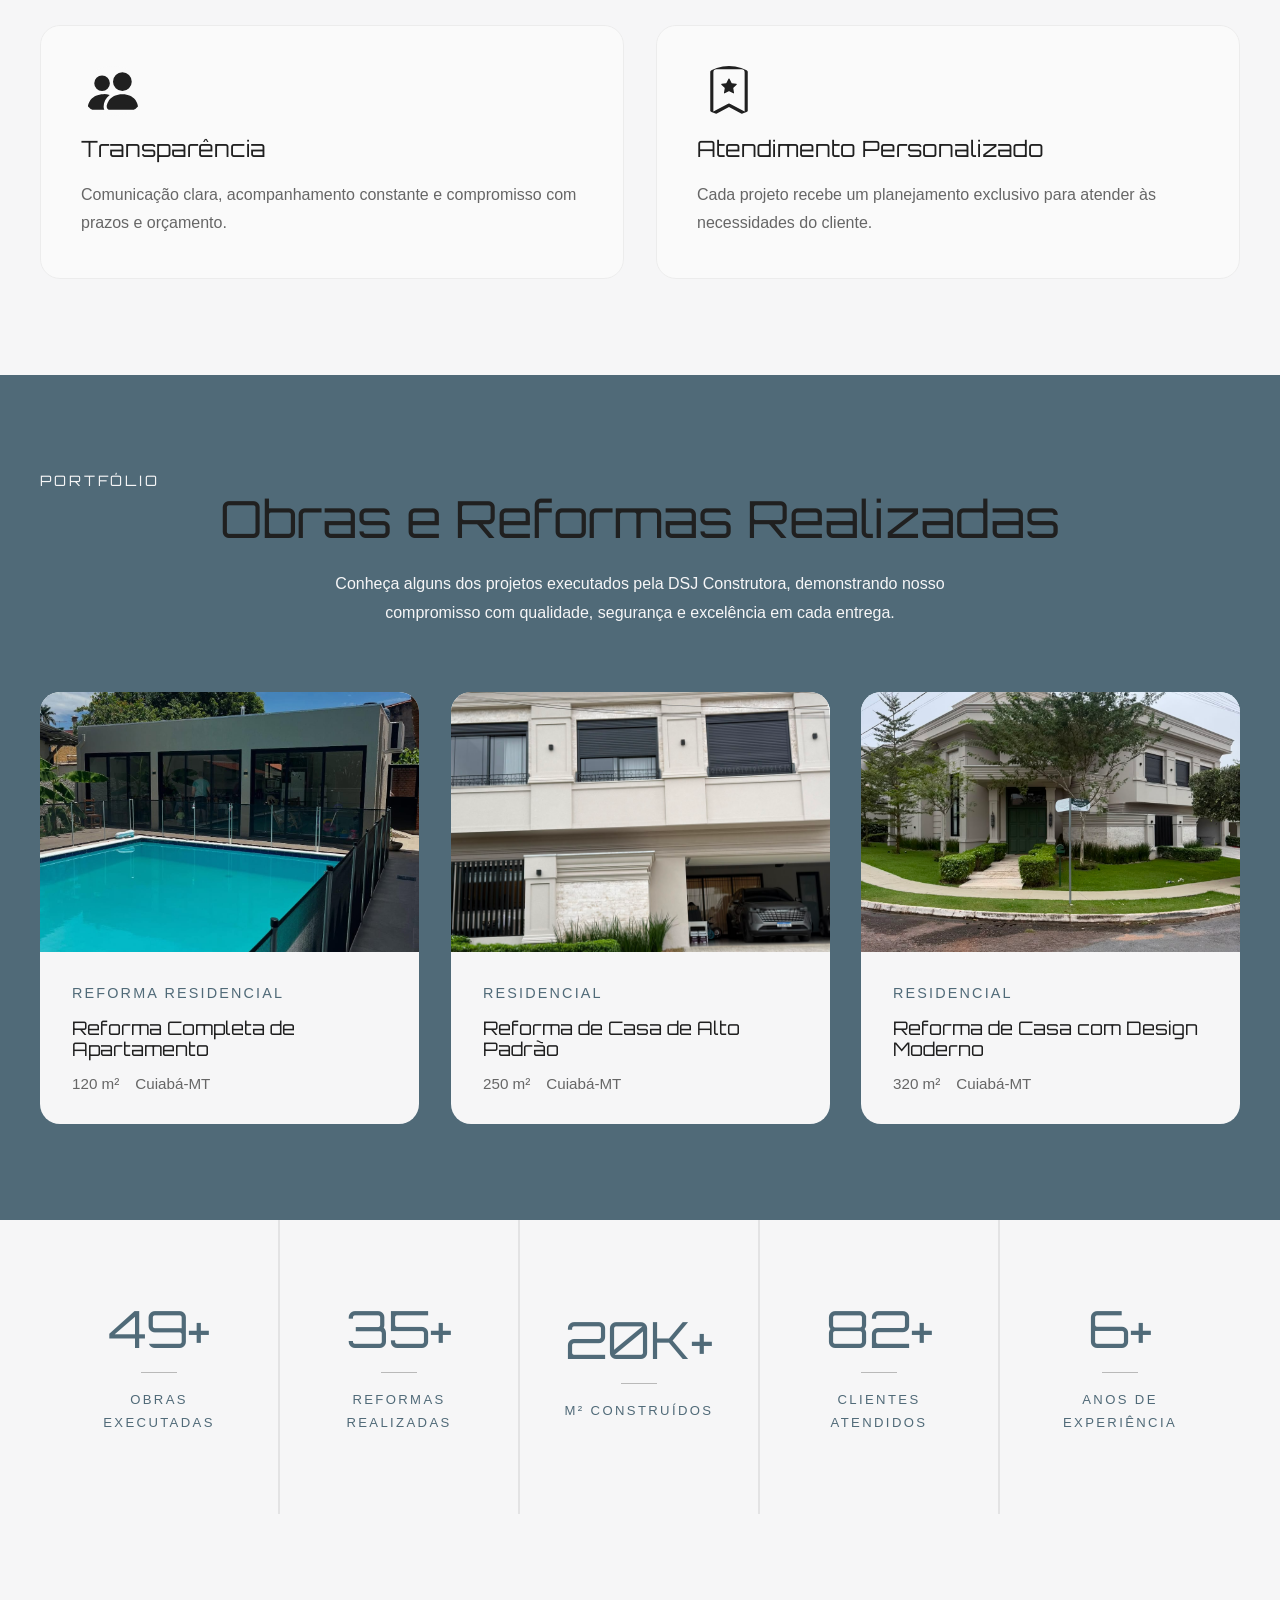
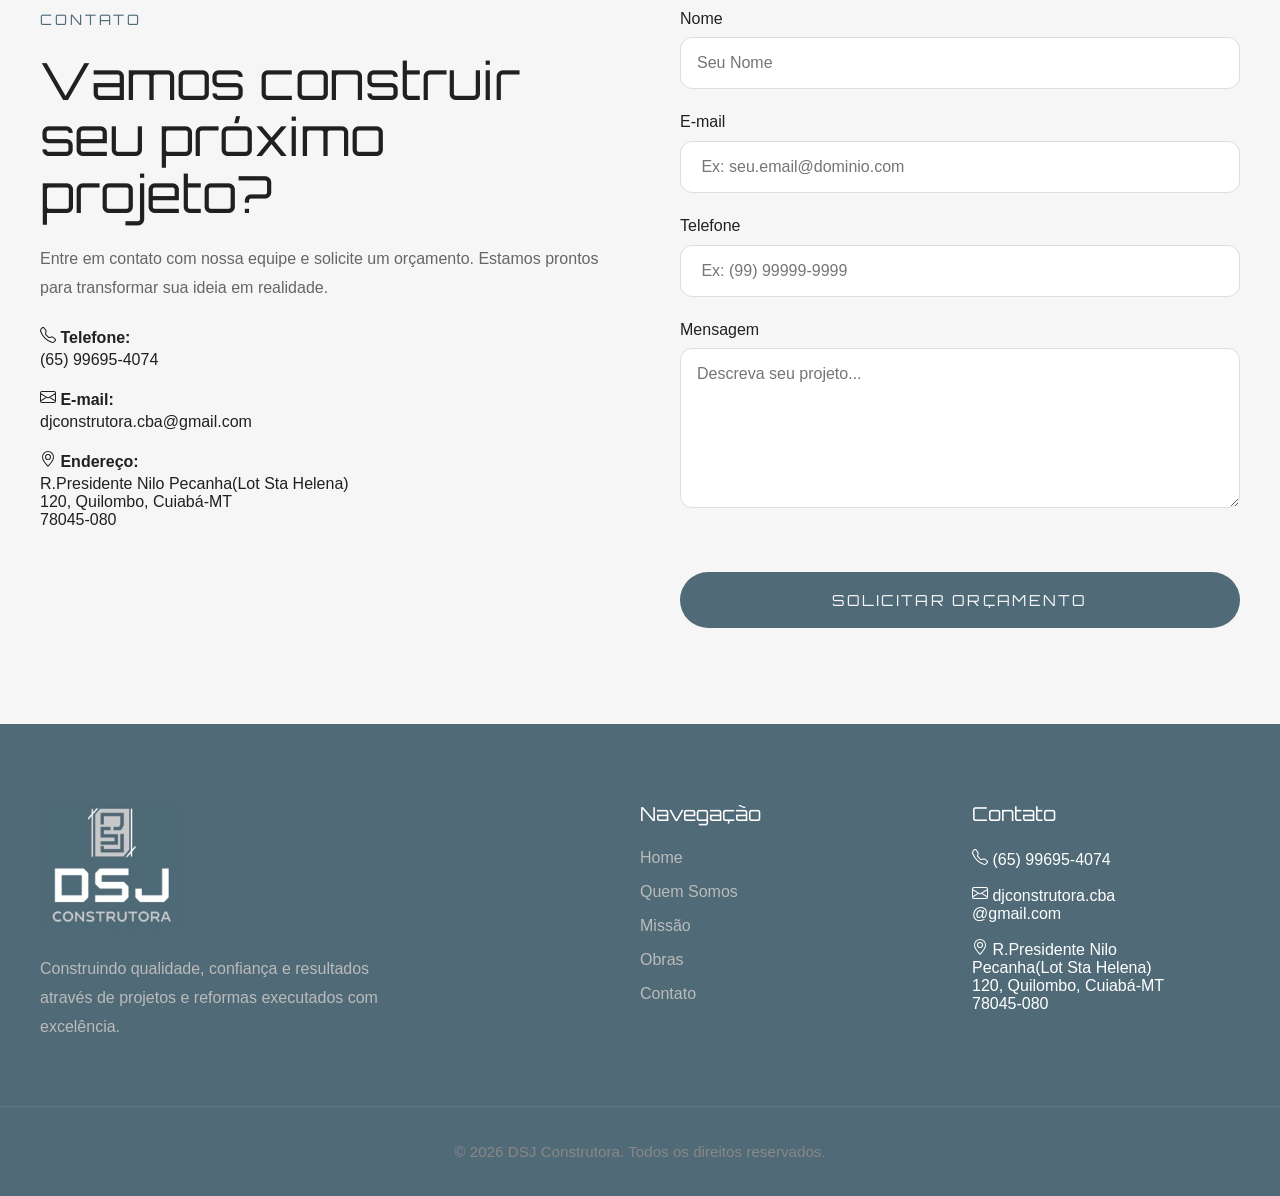
==== commit 4f8086f8: "section stats adicionada" ====
--- a/index.html
+++ b/index.html
@@ -711,6 +711,108 @@
         </section>
 
         <!-- ==========================================
+        statss
+        =========================================== -->
+
+        <section class="stats" >
+
+            <div class="container">
+
+                <div class="stats-grid">
+
+                    <article class="stat-card">
+
+                        <h2
+                            class="stat-number"
+                            data-counter="120"
+                            data-suffix="+">
+
+                            0
+
+                        </h2>
+
+                        <span></span>
+
+                        <p>Obras Executadas</p>
+
+                    </article>
+
+                    <article class="stat-card">
+
+                        <h2
+                            class="stat-number"
+                            data-counter="85"
+                            data-suffix="+">
+
+                            0
+
+                        </h2>
+
+                        <span></span>
+
+                        <p>Reformas Realizadas</p>
+
+                    </article>
+
+                    <article class="stat-card">
+
+                        <h2
+                            class="stat-number"
+                            data-counter="50000"
+                            data-format="k"
+                            data-suffix="+">
+
+                            0
+
+                        </h2>
+
+                        <span></span>
+
+                        <p>M² Construídos</p>
+
+                    </article>
+
+                    <article class="stat-card">
+
+                        <h2 
+                            class="stat-number"
+                            data-counter="200"
+                            data-suffix="+">
+
+                            0
+
+                        </h2>
+
+                        <span></span>
+
+                        <p>Clientes Atendidos</p>
+
+                    </article>
+
+                    <article class="stat-card">
+
+                        <h2
+                            class="stat-number"
+                            data-counter="15"
+                            data-suffix="+">
+
+                            0
+
+                        </h2>
+
+                        <span></span>
+
+                        <p>Anos de Experiência</p>
+
+                    </article>
+
+                </div>
+
+            </div>
+
+        </section>
+
+        <!-- ==========================================
             CONTATO
         =========================================== -->
 
--- a/css/style.css
+++ b/css/style.css
@@ -1364,9 +1364,70 @@
 }
 
 .icon-p{
-
     width:18px;
-
     height:18px;
-
+}
+/* ==================================================
+   STATS
+================================================== */
+.stats{
+    background:var(--color-white);
+    padding:0;
+}
+
+/* ==================================================
+   GRID
+================================================== */
+
+.stats-grid{
+    display:grid;
+    grid-template-columns:repeat(5,1fr);
+}
+
+/* ==================================================
+   CARD
+================================================== */
+
+.stat-card{
+    padding:5rem 2rem;
+    display:flex;
+    flex-direction:column;
+    justify-content:center;
+    align-items:center;
+    text-align:center;
+    border-right:2px solid rgba(0, 0, 0, 0.08);
+}
+
+.stat-card:last-child{
+    border-right:none;
+}
+/* ==================================================
+   NUMBER
+================================================== */
+.stat-card h2{
+    font-size:clamp(2.5rem,4vw,4rem);
+    color:var(--color-primary);
+    font-family:var(--font-title);
+    font-weight:400;
+}
+
+/* ==================================================
+   LINE
+================================================== */
+
+.stat-card span{
+    width:36px;
+    height:1px;
+    background:rgba(0, 0, 0, 0.25);
+    margin:1rem 0;
+}
+/* ==================================================
+   TEXT
+================================================== */
+
+.stat-card p{
+    color:var(--color-primary);
+    text-transform:uppercase;
+    letter-spacing:.18em;
+    font-size:.82rem;
 }
--- a/css/responsive.css
+++ b/css/responsive.css
@@ -37,6 +37,11 @@
 
     .advantages-grid{
         grid-template-columns:1fr;
+    }
+    .stats-grid{
+
+        grid-template-columns:repeat(2,1fr);
+
     }
 
 }
@@ -94,6 +99,26 @@
     .header-logo img{
         height:70px;
     }
+     .stats-grid{
+
+        grid-template-columns:1fr;
+
+    }
+
+    .stat-card{
+
+        border-right:none;
+
+        border-bottom:1px solid rgba(255,255,255,.08);
+
+    }
+
+    .stat-card:last-child{
+
+        border-bottom:none;
+
+    }
+
 
 }
 
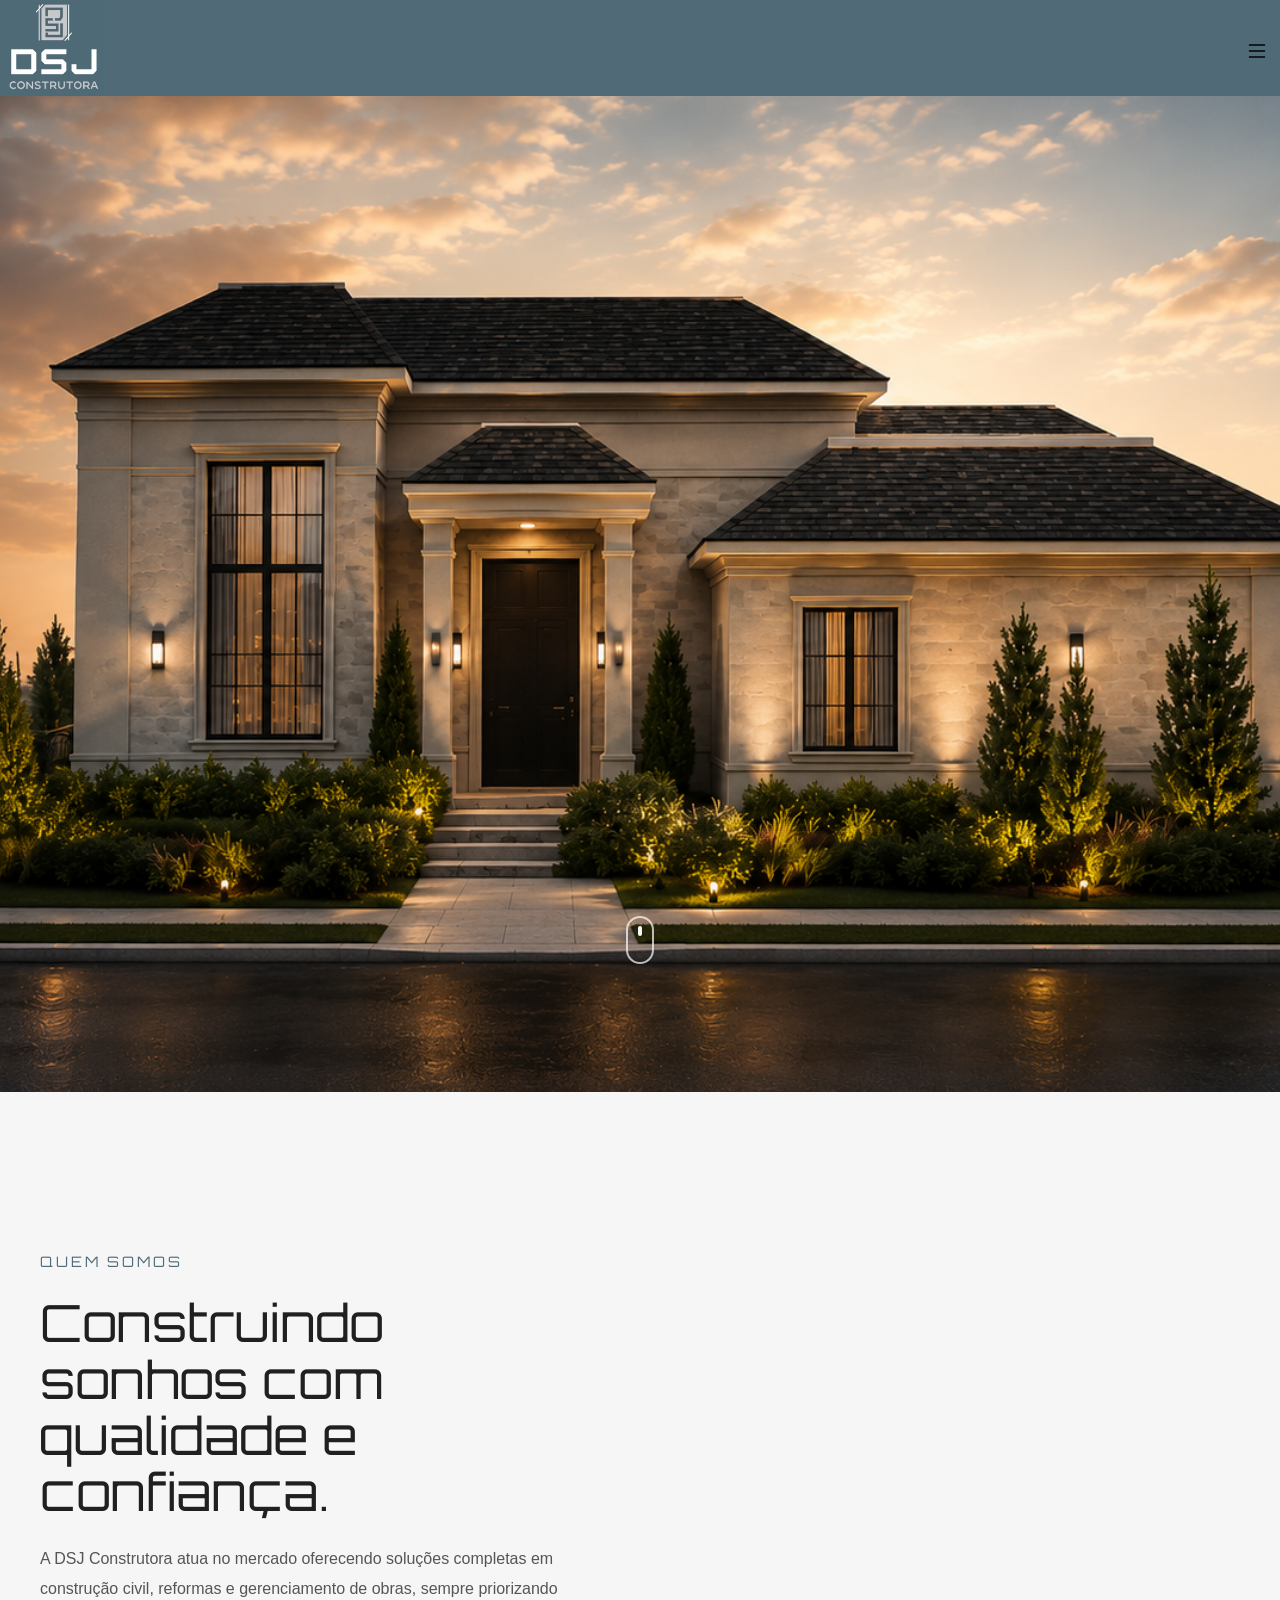
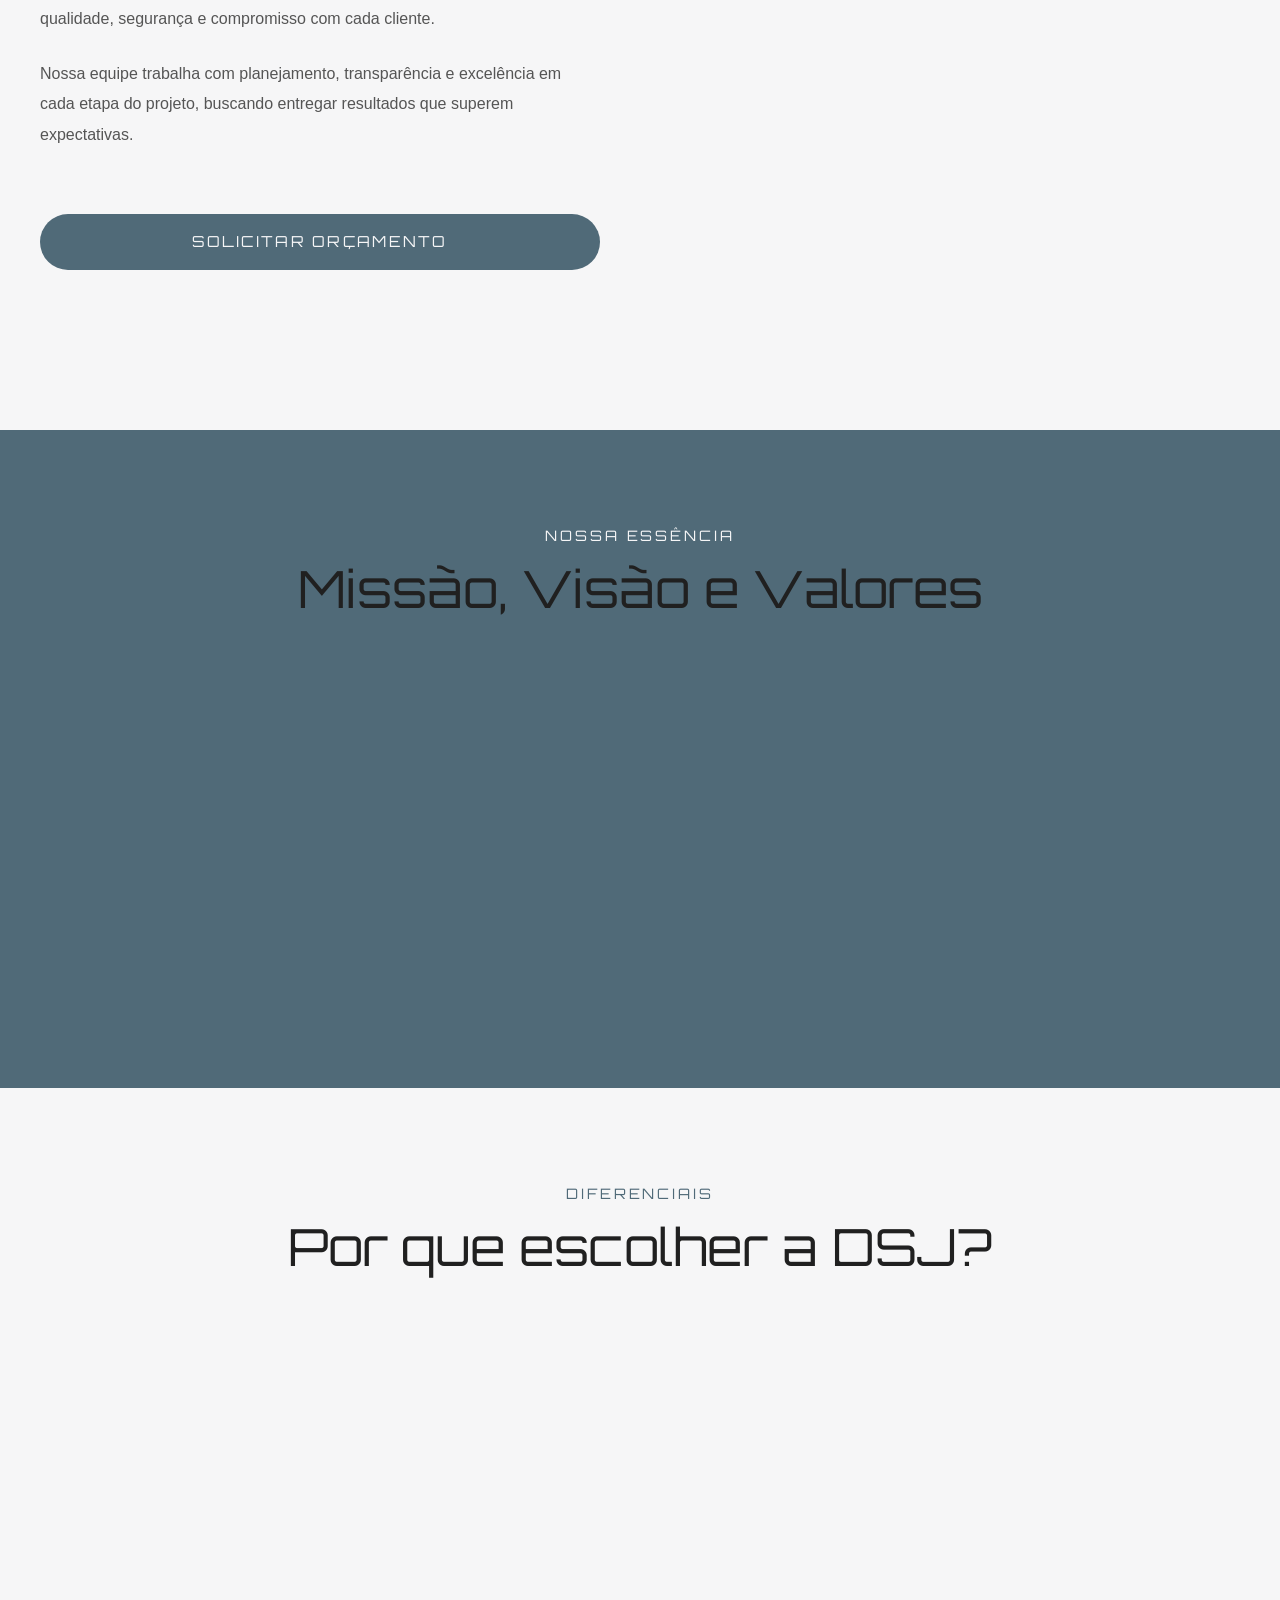
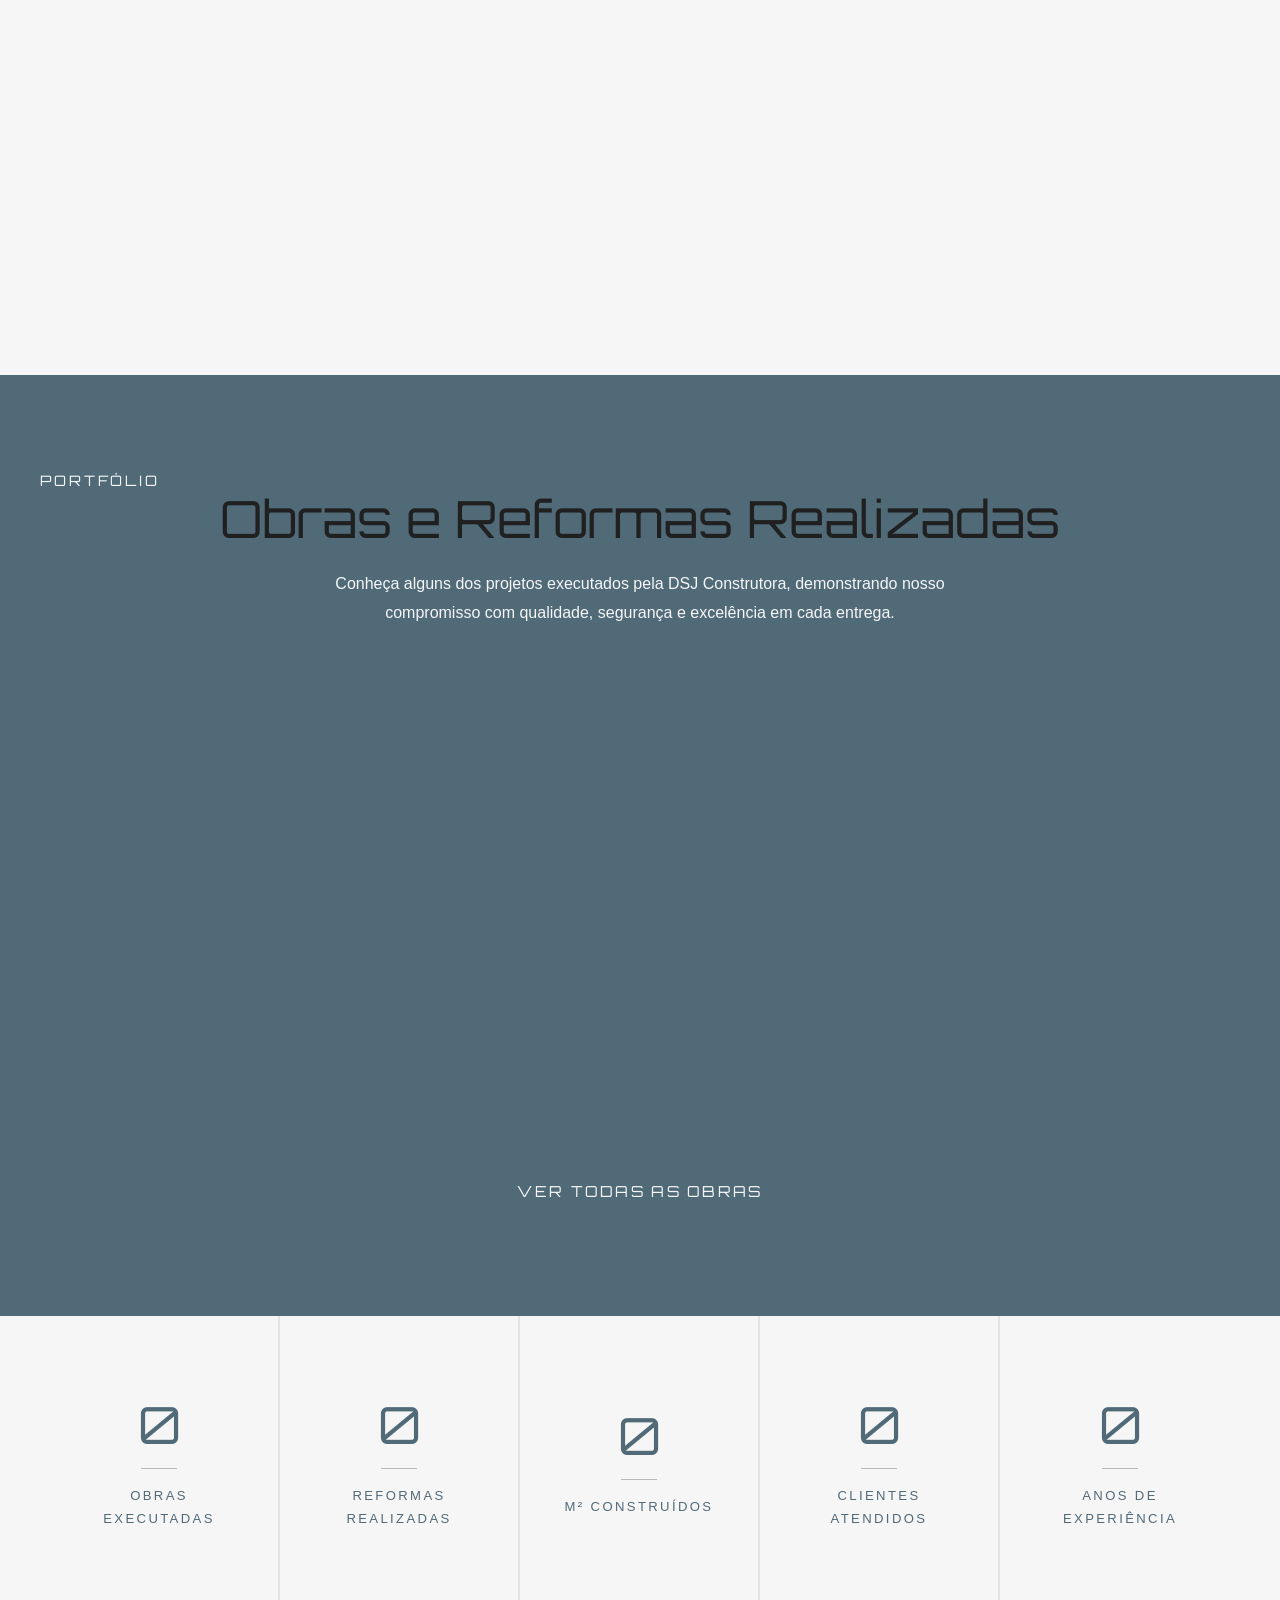
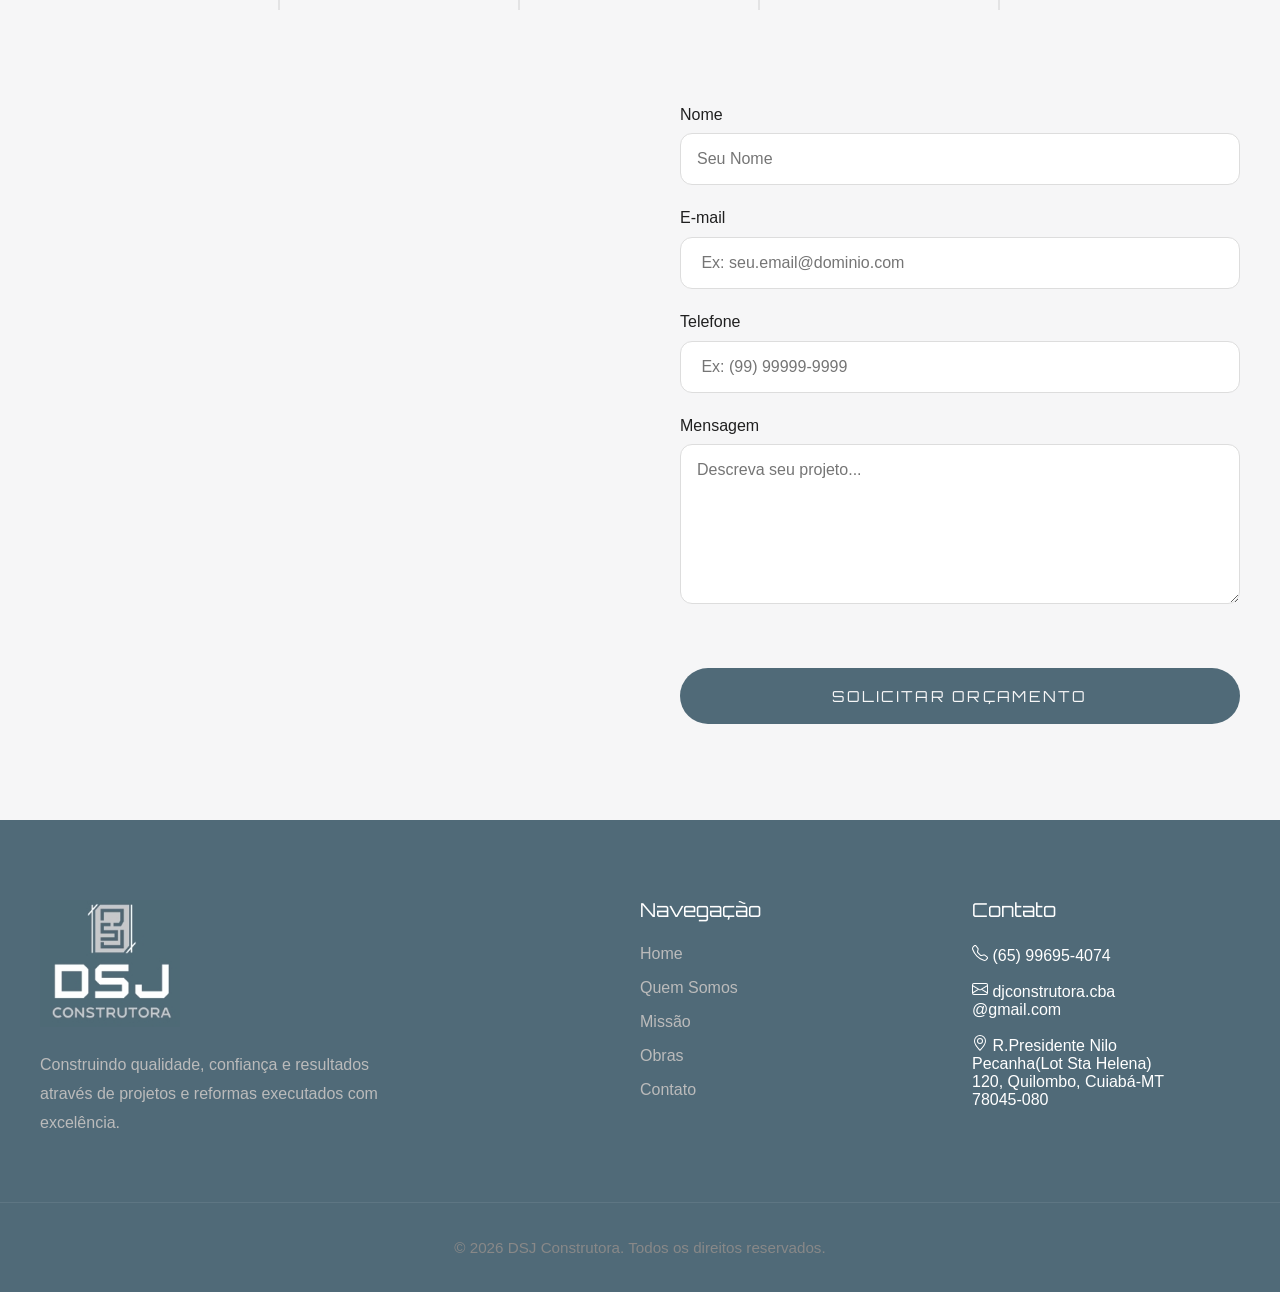
==== commit c6c5c5f0: "implementando nova funcionalidade 'ver mais'." ====
--- a/index.html
+++ b/index.html
@@ -705,7 +705,17 @@
                     </article>
 
                 </div>
-
+                <div class="projects-actions">
+
+                    <a
+                        href="obras.html"
+                        class="button button-primary">
+
+                        Ver Todas as Obras
+
+                    </a>
+
+                </div>
             </div>
 
         </section>
--- a/css/style.css
+++ b/css/style.css
@@ -1430,4 +1430,13 @@
     text-transform:uppercase;
     letter-spacing:.18em;
     font-size:.82rem;
-}+}
+
+/* =================================================
+   OBRAS.HTML
+================================================== */           
+
+/* ==================================================
+   PAGE HERO
+================================================== */
+
--- a/css/responsive.css
+++ b/css/responsive.css
@@ -43,6 +43,12 @@
         grid-template-columns:repeat(2,1fr);
 
     }
+    .portfolio-grid{
+
+        grid-template-columns:repeat(2,1fr);
+
+    }
+
 
 }
 
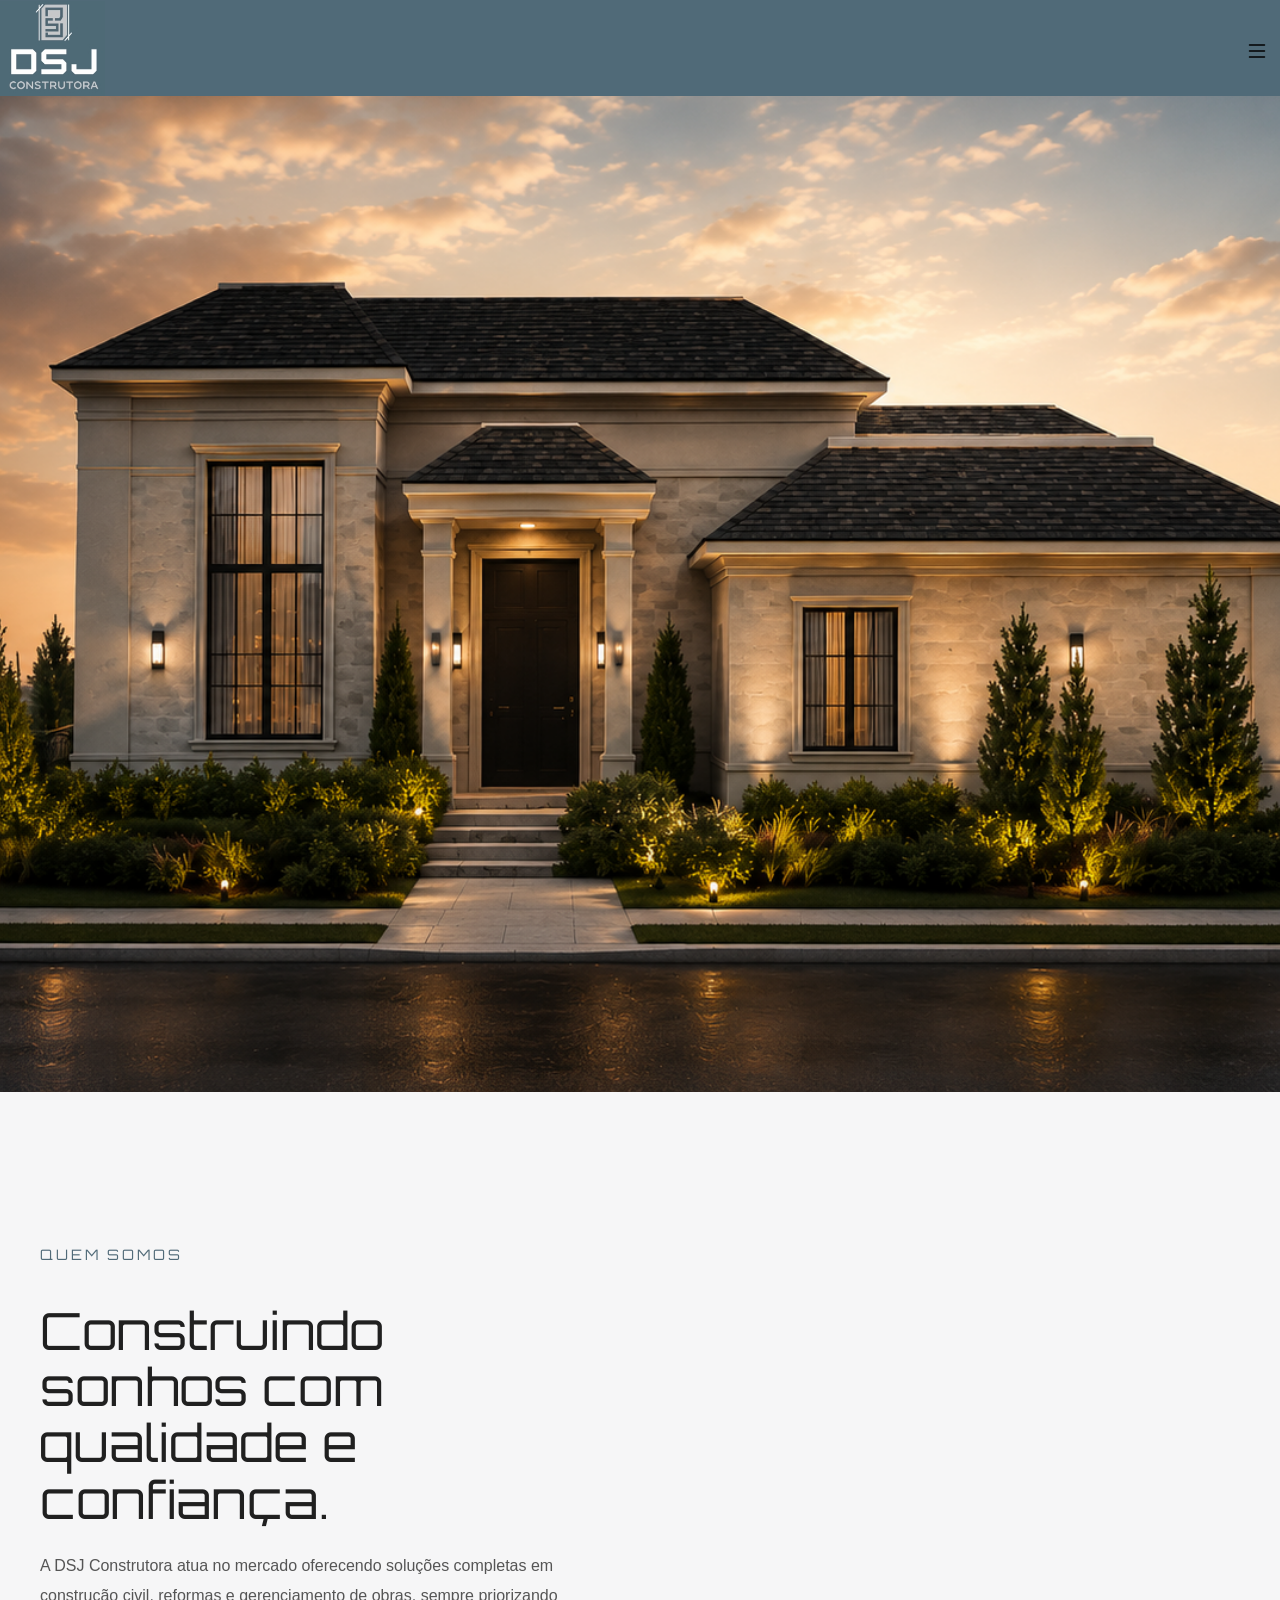
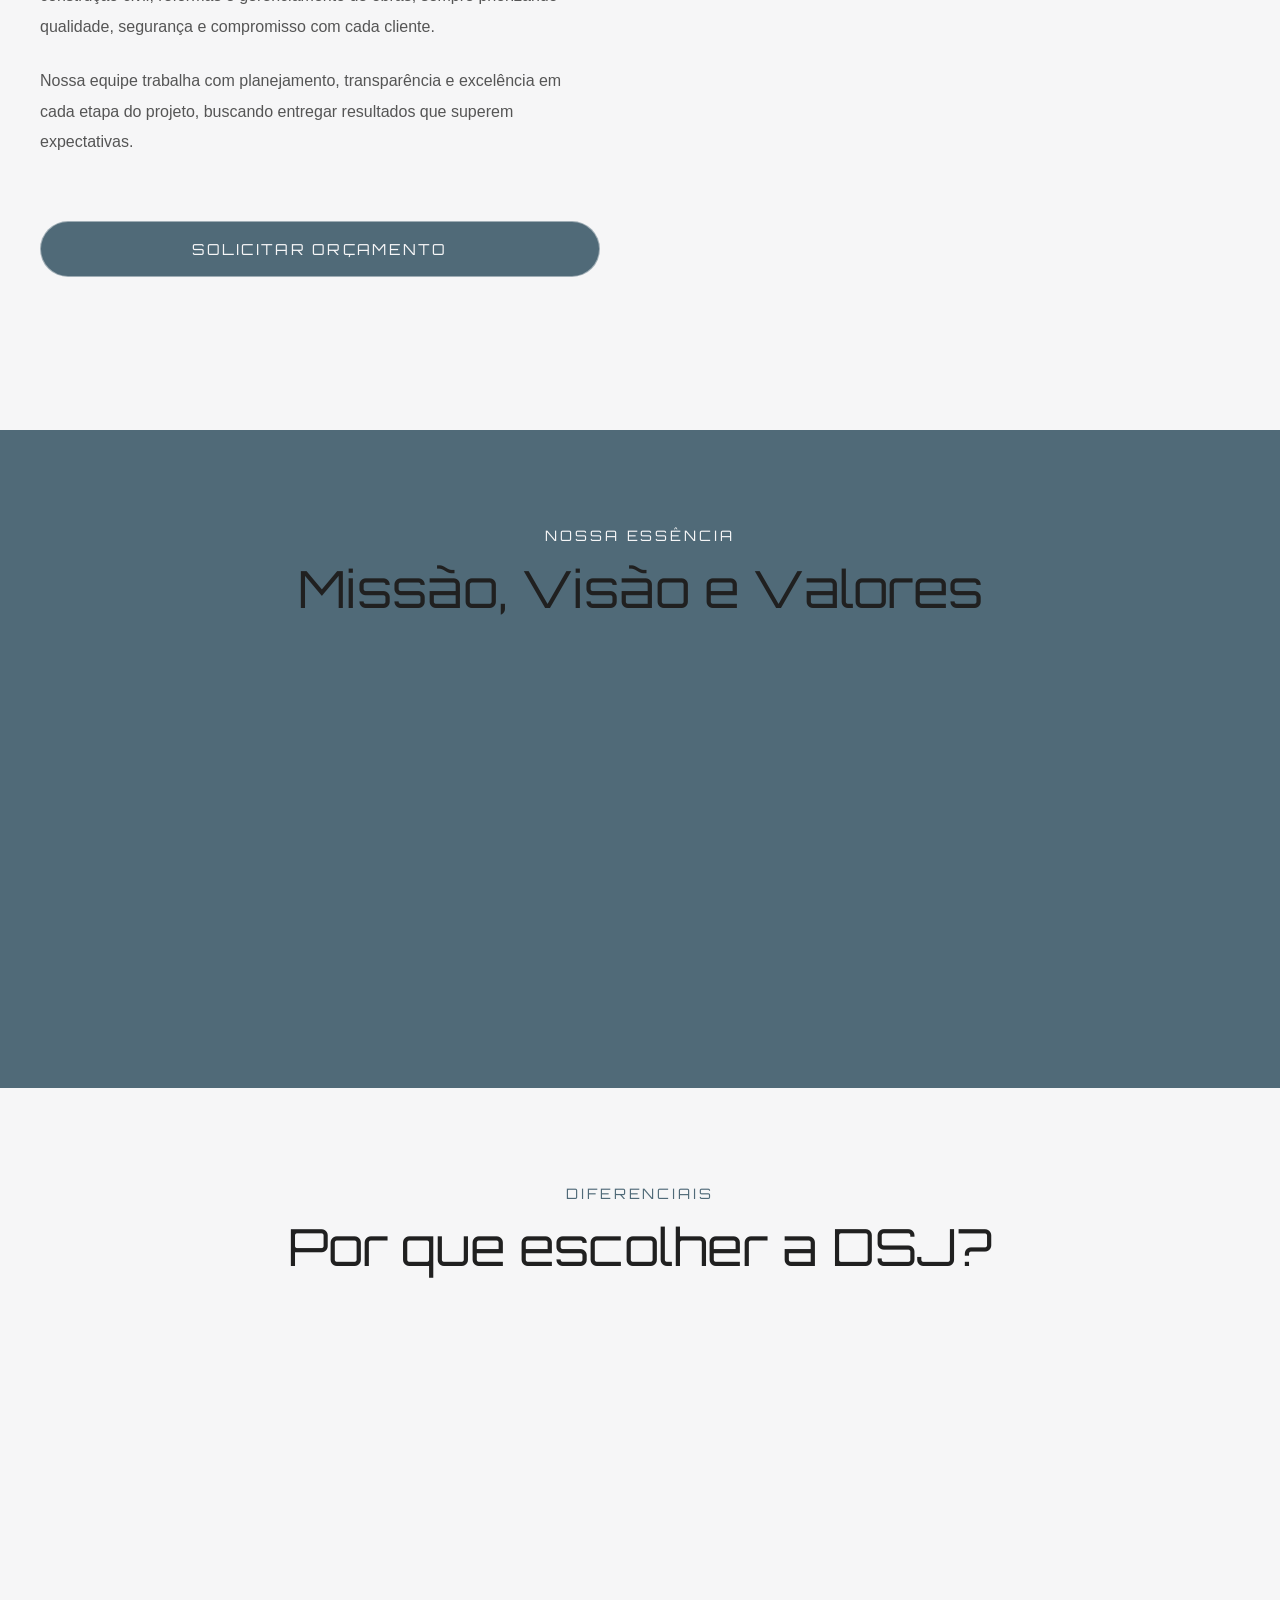
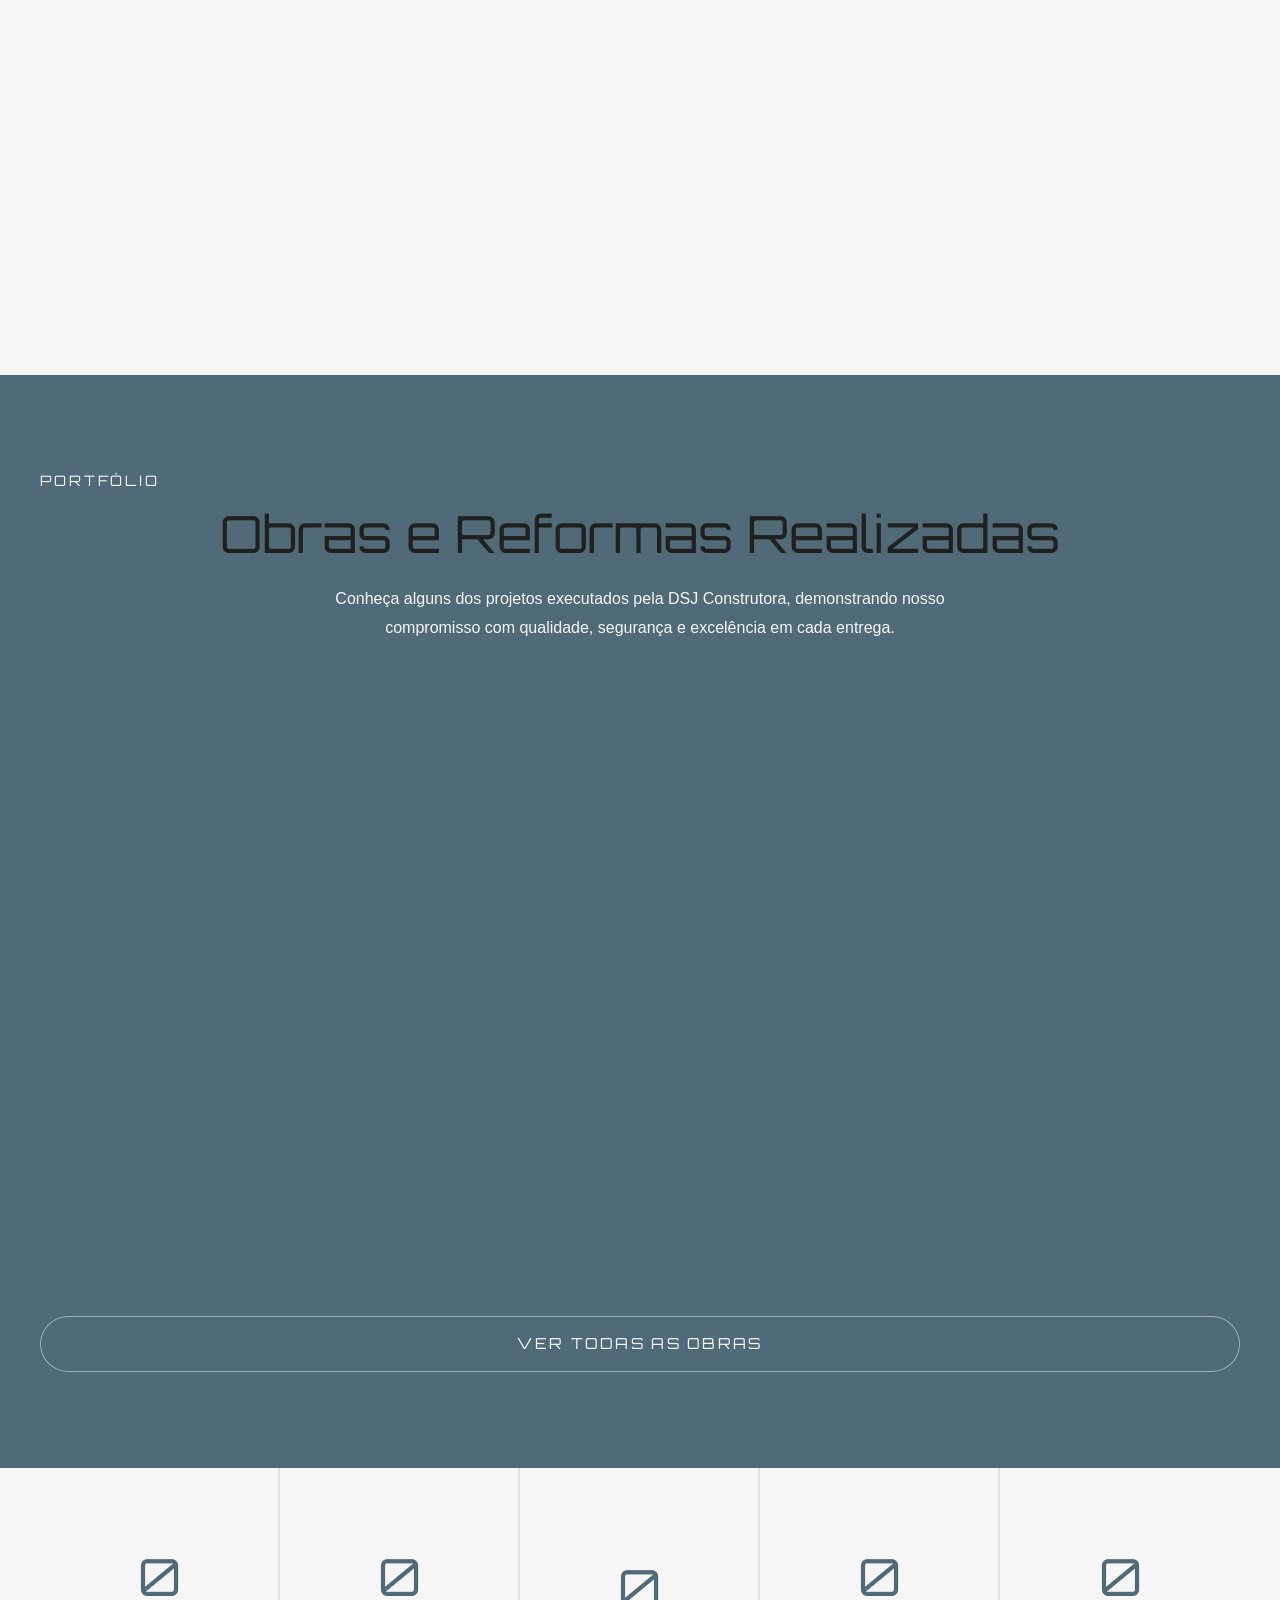
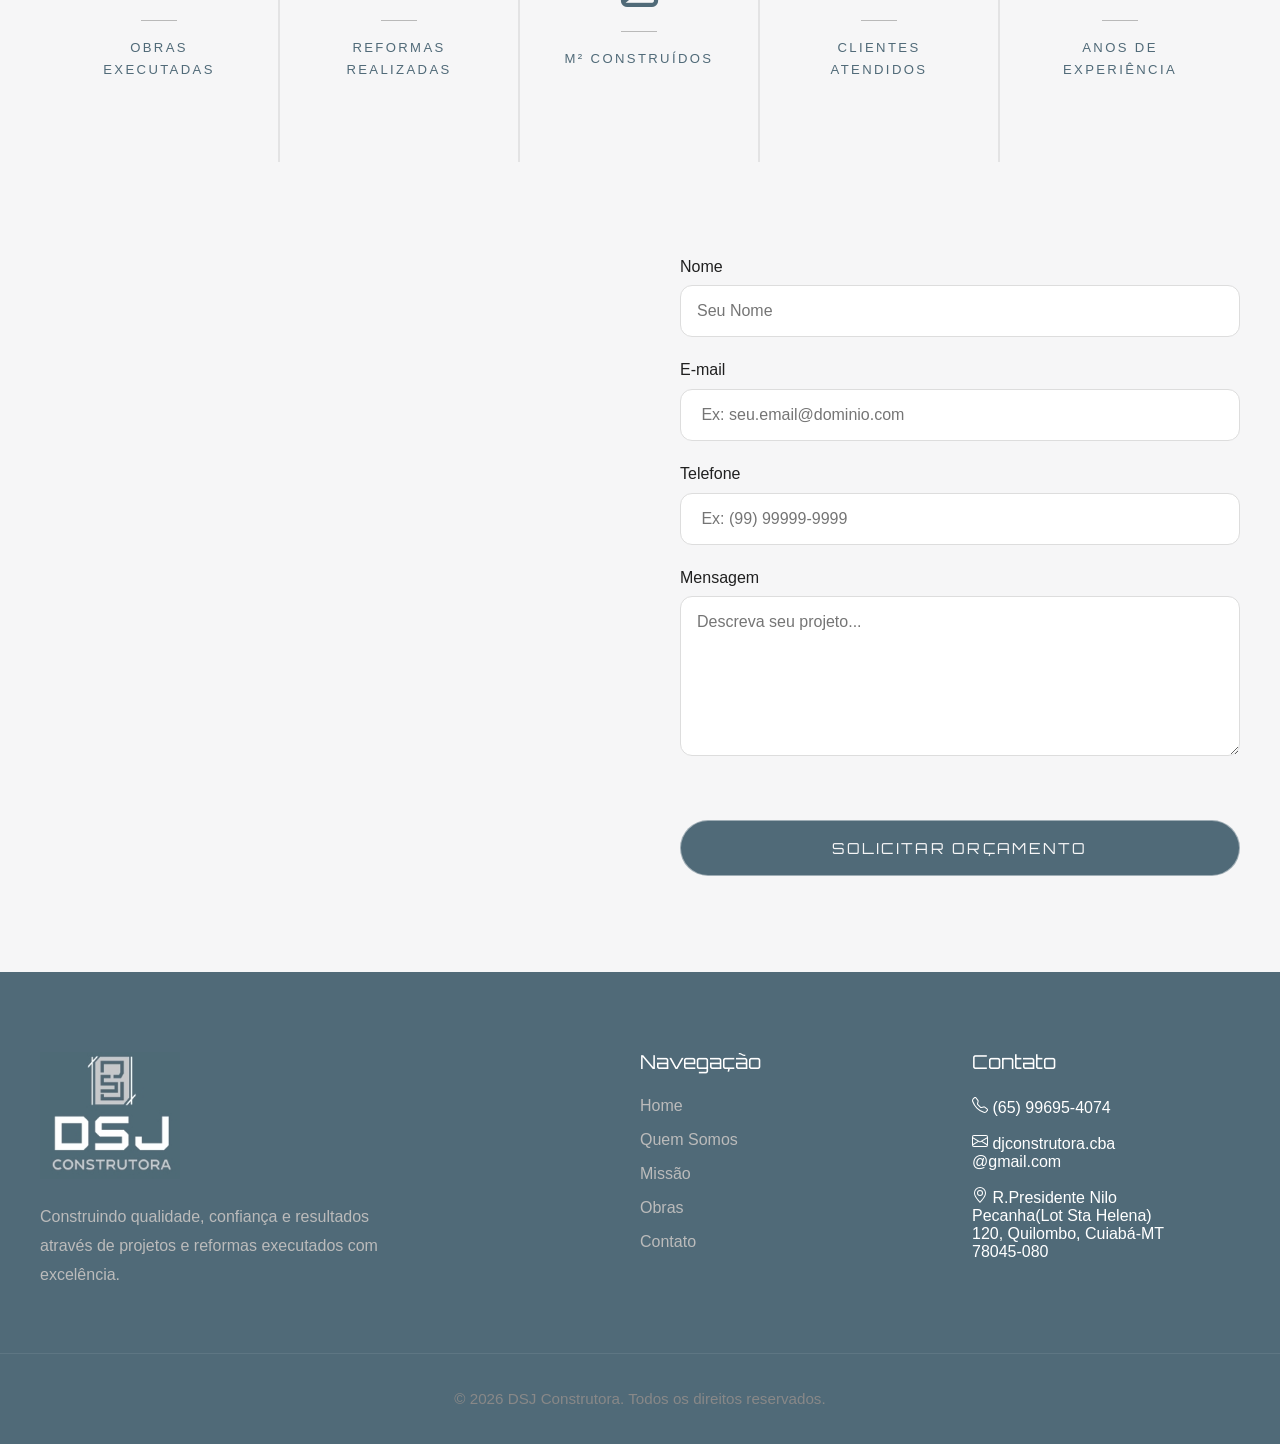
==== commit 949263e3: "feat: padronizando card e button" ====
--- a/index.html
+++ b/index.html
@@ -27,7 +27,8 @@
     <link rel="preconnect" href="https://fonts.gstatic.com" crossorigin>
     <link href="https://fonts.googleapis.com/css2?family=Orbitron:wght@400..900&family=Ubuntu+Condensed&display=swap" rel="stylesheet">
     <link rel="stylesheet" href="css/reset.css">
-    <link rel="stylesheet" href="css/variables.css">    
+    <link rel="stylesheet" href="css/variables.css">
+    <link rel="stylesheet" href="css/styleobras.css">    
     <link rel="stylesheet" href="css/style.css">
     <link rel="stylesheet" href="css/animation.css">
     <link rel="stylesheet" href="css/responsive.css">
@@ -245,13 +246,14 @@
                     </div>
 
                 </div>
-
+                
+<!--  
                 <div class="hero-scroll">
 
                     <span></span>
 
                 </div>
-
+-->
             </div>
 
         </section>
@@ -589,121 +591,206 @@
 
                     <!-- Projeto 01 -->
 
-                    <article class="project-card" data-animation="zoom" style="transition-delay:.45s;">
-
-                        <div class="project-image">
+                    <article
+                        data-animation="zoom" 
+                        style="transition-delay:.15s;"
+                        class="portfolio-card"
+                        data-title="Residência Alto Padrão"
+                        data-category="Residencial"
+                        data-city="Cuiabá - MT"
+                        data-area="320 m²"
+                        data-description="Projeto residencial de alto padrão."
+                        data-image="img/obrarealizadaa1.jpg">
+
+                        <figure class="portfolio-image">
 
                             <img
-                                src="img/obrarealizada1.jpg"
-                                alt="Reforma residencial"
-                                loading="lazy">
+                                src="img/obrarealizadaa1.jpg"
+                                alt="Residência Alto Padrão">
+
+                        </figure>
+
+                        <div class="portfolio-content">
+
+                            <span class="portfolio-category">
+
+                                Residencial
+
+                            </span>
+
+                            <h2>
+
+                                Residência Alto Padrão
+
+                            </h2>
+
+                            <div class="portfolio-meta">
+
+                                <span>
+
+                                    Cidade: Cuiabá - MT
+
+                                </span>
+
+                                <span>
+
+                                    m²: 350 
+
+                                </span>
+
+                            </div>
+
+                            
+                            <button
+                                class="portfolio-link"
+                                type="button">
+
+                                Ver detalhes
+
+                            </button>
 
                         </div>
 
-                        <div class="project-content">
-
-                            <span class="project-category">
-
-                                Reforma Residencial
+                    </article>
+
+                    <!-- Projeto 02 -->
+
+                    <article
+                        data-animation="zoom" 
+                        style="transition-delay:.15s;"
+                        class="portfolio-card"
+
+                        data-title="Residência Alto Padrão"
+
+                        data-category="Residencial"
+
+                        data-city="Cuiabá - MT"
+
+                        data-area="320 m²"
+
+                        data-description="Projeto residencial de alto padrão."
+
+                        data-image="img/obrarealizadaa2.jpg">
+
+                        <figure class="portfolio-image">
+
+                         <img
+                                src="img/obrarealizadaa2.jpg"
+                                alt="Residência Alto Padrão">
+
+                        </figure>
+
+                        <div class="portfolio-content">
+
+                            <span class="portfolio-category">
+
+                                Residencial
 
                             </span>
 
-                            <h3>
-
-                                Reforma Completa de Apartamento
-
-                            </h3>
-
-                            <ul class="project-info">
-
-                                <li>120 m²</li>
-
-                                <li>Cuiabá-MT</li>
-
-                            </ul>
+                            <h2>
+
+                                Residência Alto Padrão
+
+                            </h2>
+
+                            <div class="portfolio-meta">
+
+                                <span>
+
+                                    Cidade: Cuiabá - MT
+
+                                </span>
+
+                                <span>
+
+                                    m²: 120 
+
+                                </span>
+
+                            </div>
+
+                            <button
+                                class="portfolio-link"
+                                type="button">
+
+                                Ver detalhes
+
+                            </button>
 
                         </div>
 
                     </article>
-
-                    <!-- Projeto 02 -->
-
-                    <article class="project-card" data-animation="zoom" style="transition-delay:.30s;">
-
-                        <div class="project-image">
-
-                            <img
-                                src="img/obrarealizada2.jpg"
-                                alt="Reforma residencial"
-                                loading="lazy">
-
-                        </div>
-
-                        <div class="project-content">
-
-                            <span class="project-category">
-
-                                Residencial
-
-                            </span>
-
-                            <h3>
-
-                                Reforma de Casa de Alto Padrão
-
-                            </h3>
-
-                            <ul class="project-info">
-
-                                <li>250 m²</li>
-
-                                <li>Cuiabá-MT</li>
-
-                            </ul>
-
-                        </div>
-
-                    </article>
-
+ 
                     <!-- Projeto 03 -->
 
-                    <article class="project-card" data-animation="zoom" style="transition-delay:.15s;">
-
-                        <div class="project-image">
+
+                   <article
+                        data-animation="zoom" 
+                        style="transition-delay:.15s;"
+                        class="portfolio-card"
+
+                        data-title="Residência Alto Padrão"
+
+                        data-category="Residencial"
+
+                        data-city="Cuiabá - MT"
+
+                        data-area="320 m²"
+
+                        data-description="Projeto residencial de alto padrão."
+
+                        data-image="img/obrarealizada3.jpg">
+
+                        <figure class="portfolio-image">
 
                             <img
                                 src="img/obrarealizada3.jpg"
-                                alt="Reforma residencial"
-                                loading="lazy">
+                                alt="Residência Alto Padrão">
+
+                        </figure>
+
+                        <div class="portfolio-content">
+
+                            <span class="portfolio-category">
+
+                                Residencial
+
+                            </span>
+
+                            <h2>
+
+                                Residência Alto Padrão
+
+                            </h2>
+
+                            <div class="portfolio-meta">
+
+                                <span>
+
+                                    Cidade: Cuiabá - MT
+
+                                </span>
+
+                                <span>
+
+                                    m²: 320 
+
+                                </span>
+
+                            </div>
+
+                            <button
+                                class="portfolio-link"
+                                type="button">
+
+                                Ver detalhes
+
+                            </button>
 
                         </div>
 
-                        <div class="project-content">
-
-                            <span class="project-category">
-
-                                Residencial
-
-                            </span>
-
-                            <h3>
-
-                                Reforma de Casa com Design Moderno    
-
-                            </h3>
-
-                            <ul class="project-info">
-
-                                <li>320 m²</li>
-
-                                <li>Cuiabá-MT</li>
-
-                            </ul>
-
-                        </div>
-
-                    </article>
-
+                    </article>
                 </div>
                 <div class="projects-actions">
 
@@ -734,7 +821,7 @@
 
                         <h2
                             class="stat-number"
-                            data-counter="120"
+                            data-counter="150"
                             data-suffix="+">
 
                             0
@@ -751,7 +838,7 @@
 
                         <h2
                             class="stat-number"
-                            data-counter="85"
+                            data-counter="80"
                             data-suffix="+">
 
                             0
@@ -786,7 +873,7 @@
 
                         <h2 
                             class="stat-number"
-                            data-counter="200"
+                            data-counter="150"
                             data-suffix="+">
 
                             0
@@ -803,7 +890,7 @@
 
                         <h2
                             class="stat-number"
-                            data-counter="15"
+                            data-counter="22"
                             data-suffix="+">
 
                             0
@@ -1095,6 +1182,45 @@
 
     </footer>
 
+<!-- =============================================
+  MODAAAL DOS CARDS
+ ================================================== -->
+    <div
+        class="project-modal"
+        id="project-modal"
+        aria-hidden="true">
+
+        <div class="project-modal-overlay"></div>
+
+        <div
+            class="project-modal-panel"
+            role="dialog"
+            aria-modal="true"
+            aria-labelledby="project-modal-title">
+
+            <button
+                class="project-modal-close"
+                type="button"
+                aria-label="Fechar detalhes">
+
+                ✕
+
+            </button>
+
+            <div class="project-modal-body">
+
+                <!-- conteúdo inserido via JS -->
+
+            </div>
+
+        </div>
+
+    </div>
+
+    <!-- ================================
+     BOTTON TO TOP
+     ======================================= -->
+
 <button
     class="back-to-top"
     aria-label="Voltar ao topo">
--- a/css/styleobras.css
+++ b/css/styleobras.css
@@ -0,0 +1,287 @@
+.page-hero{
+    position:relative;
+    min-height:100vh;
+    display:flex;
+    align-items:center;
+    background-image:url("../img/imgherodesktop.png");
+    background-size:cover;
+    background-position:center;
+    overflow:hidden;
+}
+
+/* ==============================================================
+        PAGE HERO MOBILE
+        ====================================== */
+
+@media (max-width:768px){
+    .hero{
+        background-image:url("../img/imgheromobile.png");
+    }
+}
+
+/* ==================================================
+   PAGE HERO OVERLAY
+================================================== */
+
+.page-hero-overlay{
+    position:absolute;
+    inset:0;
+}
+/* ==================================================
+   PAGE HERO CONTAINER
+================================================== */
+.page-hero .container{
+    position:relative;
+    z-index:2;
+}
+/* ==================================
+  SECTION TAG OBRAS */
+
+.section-tag-obra{
+    
+    font-family:var(--font-title);
+    color:var(--color-white);
+    letter-spacing:.2em;
+    text-transform:uppercase;
+    font-size:.9rem;
+
+
+}
+
+/* ==================================================
+   BREADCRUMB
+================================================== */
+.breadcrumb{
+    display:flex;
+    gap:.6rem;
+    margin-bottom:2rem;
+    color:rgba(255,255,255,.8);
+    font-size: 20px;
+}
+
+.breadcrumb a{
+
+    transition:.3s;
+}
+.breadcrumb a:hover{
+    color:var(--color-primary);
+}
+/* ==================================================
+   PAGE TITLE
+================================================== */
+
+.page-title{
+    font-size:clamp(3rem,5vw,4.8rem);
+    color:var(--color-white);
+    margin:1rem 0;
+}
+/* ==================================================
+   PAGE DESCRIPTION
+================================================== */
+
+.page-description{
+    max-width:650px;
+    color:rgba(255,255,255,.85);
+    line-height:1.8;
+}
+/*===========================
+ PORTFOLIO CARD============================*/
+
+.portfolio-card{
+    background:#fff;
+    border-radius:24px;
+    overflow:hidden;
+    transition:.35s;
+    box-shadow:0 12px 40px rgba(0,0,0,.06);
+}
+
+.portfolio-card:hover{
+    transform:translateY(-10px);
+    box-shadow:0 24px 60px rgba(0,0,0,.12);
+}
+.portfolio-image{
+    aspect-ratio:20/20;
+    overflow:hidden;
+}
+.portfolio-card:hover img{
+    transform:scale(1.08);
+}
+.portfolio-content{
+    padding:2rem;
+    display:flex;
+    flex-direction:column;
+    gap:1rem;
+}
+.portfolio-category{
+    font-size:.85rem;
+    letter-spacing:.15em;
+    color:var(--color-primary);
+    text-transform:uppercase;
+}
+
+.portfolio-meta{
+    display:flex;
+    gap:1.5rem;
+    color:#666;
+    font-size:.95rem;
+}
+.portfolio-link{
+    margin-top:auto;
+    color:var(--color-primary);
+    font-family:var(--font-title);
+    display:inline-flex;
+    align-items:center;
+    gap:.5rem;
+}
+.portfolio-grid{
+    display:grid;
+    grid-template-columns:repeat(3,1fr);
+    gap:2rem;
+}
+/* PORTFOLIO FILTER */
+.portfolio-filter{
+    display:flex;
+    justify-content:center;
+    gap:1rem;
+    flex-wrap:wrap;
+    margin-bottom:4rem;
+}
+/* FILTER BUTTON */
+.filter-button{
+    padding:.9rem 1.8rem;
+    border-radius:999px;
+    border:1px solid #ddd;
+    background:#fff;
+    cursor:pointer;
+    transition:.3s;
+}
+/* ACTIVE FILTER BUTTON */
+.filter-button.active{
+
+    background:var(--color-primary);
+
+    color:#fff;
+
+}
+ 
+.portfolio-card{
+    transition:
+        opacity .35s,
+        transform .35s;
+}
+.portfolio-card.is-hidden{
+    opacity:0;
+    transform:scale(.95);
+    pointer-events:none;
+}
+
+.project-modal{
+    position:fixed;
+    inset:0;
+    display:flex;
+    justify-content:center;
+    align-items:center;
+    opacity:0;
+    visibility:hidden;
+    pointer-events:none;
+    transition:
+        opacity .35s ease,
+        visibility .35s ease;
+    z-index:4000;
+}
+/* ==================
+modal aberto
+=========================
+ */
+
+ .project-modal.is-open{
+    opacity:1;
+    visibility:visible;
+    pointer-events:auto;
+}
+/* ===========================
+MODAL OVERLAY
+============================= */
+.project-modal-overlay{
+    position:absolute;
+    inset:0;
+    background:rgba(0,0,0,.65);
+    backdrop-filter:blur(6px);
+}
+.project-modal-panel{
+    position:relative;
+    width:min(950px,92vw);
+    max-height:90vh;
+    overflow-y:auto;
+    overflow-x: auto;
+    border-radius:24px;
+    background:var(--color-white);
+    transform:translateY(30px);
+    opacity:0;
+    transition:
+        transform .35s ease,
+        opacity .35s ease;
+    z-index:2;
+}
+.project-modal.is-open .project-modal-panel{
+    transform:translateY(0);
+    opacity:1;
+}
+.project-modal-body{
+    display:grid;
+    grid-template-columns:1fr 1fr;
+    gap:3rem;
+    padding:2.5rem;
+    align-items:start;
+}
+
+.project-modal-image{
+    width:100%;
+    height:500px;
+    object-fit:cover;
+    border-radius:20px;
+}
+
+.project-modal-content{
+    display:flex;
+    flex-direction:column;
+    gap:1.5rem;
+}
+
+.project-modal-category{
+    color:var(--color-primary);
+    text-transform:uppercase;
+    letter-spacing:.15em;
+    font-size:.9rem;
+}
+
+.project-modal-info{
+    display:flex;
+    gap:2rem;
+    color:#666;
+    flex-wrap:wrap;
+}
+body.modal-open{
+    overflow:hidden;
+}
+
+.project-modal-close{
+    position:absolute;
+    top:16px;
+    right:16px;
+    width:42px;
+    height:42px;
+    display:flex;
+    align-items:center;
+    justify-content:center;
+    border-radius:50%;
+    background:rgba(255,255,255,.95);
+    color:var(--color-black);
+    cursor:pointer;
+    z-index:20;
+    transition:.3s;
+}
+.project-modal-close:hover{
+    background:var(--color-primary);
+    color:var(--color-white);
+}
--- a/css/style.css
+++ b/css/style.css
@@ -588,19 +588,12 @@
 ================================================== */
 
 .hero .container{
-
     position:relative;
-
     z-index:2;
-
-    display:flex;
-
+    display:flex;
     flex-direction:column;
-
     justify-content:center;
-
     min-height:100vh;
-
 }
 
 /* ==================================================
@@ -608,15 +601,10 @@
 ================================================== */
 
 .hero-content{
-
     width:min(700px,100%);
-
-    display:flex;
-
+    display:flex;
     flex-direction:column;
-
     gap: 2rem;
-
 }
 
 /* ==================================================
@@ -624,17 +612,11 @@
 ================================================== */
 
 .hero-subtitle{
-
     font-family:var(--font-title);
-
     color:var(--color-primary);
-
     letter-spacing:.25em;
-
     font-size:.9rem;
-
     text-transform:uppercase;
-
 }
 
 /* ==================================================
@@ -656,13 +638,9 @@
 ================================================== */
 
 .hero-description{
-
     max-width:580px;
-
     font-size:1.15rem;
-
     color:rgba(255,255,255,.85);
-
 }
 
 /* ==================================================
@@ -670,25 +648,16 @@
 ================================================== */
 
 .hero-buttons{
-
-    display:flex;
-
+    display:flex;
     align-items:center;
-
     gap:1.25rem;
-
     margin-top:1rem;
-
     flex-wrap:wrap;
-
 }
 
 .hero-buttons .button{
-
     width:auto;
-
     min-width:220px;
-
 }
 
 /* ==================================================
@@ -696,52 +665,30 @@
 ================================================== */
 
 .hero-scroll{
-
     position:absolute;
-
     bottom:2rem;
-
     left:50%;
-
     transform:translateX(-50%);
-
     width:28px;
-
     height:48px;
-
     border:2px solid rgba(255,255,255,.7);
-
     border-radius:999px;
-
-    display:flex;
-
+    display:flex;
     justify-content:center;
-
     align-items:flex-start;
-
     padding-top:8px;
-
     z-index:2;
-
 }
 
 .hero-scroll span{
-
     width:4px;
-
     height:10px;
-
     border-radius:999px;
-
     background:var(--color-white);
-
     animation:scrollIndicator 1.8s infinite;
-
 }
 .hero-content>*{
-
     animation:fadeUp .8s ease forwards;
-
 }
 .hero-subtitle{
 
@@ -750,21 +697,16 @@
 }
 
 .hero-title{
-
     animation-delay:.25s;
-
 }
 
 .hero-description{
-
     animation-delay:.4s;
-
 }
 
 .hero-buttons{
     opacity:0;
     animation-delay:.55s;
-
 }
 
 /* ==================================================
@@ -772,29 +714,17 @@
 ================================================== */
 
 .button{
-
     display:inline-flex;
-
     justify-content:center;
-
     align-items:center;
-
     min-width:220px;
-
     padding:1rem 2rem;
-
     border-radius:999px;
-
     text-decoration:none;
-
     font-family:var(--font-title);
-
     font-size:.95rem;
-
     transition:.35s;
-
     cursor:pointer;
-
 }
 
 /* ==================================================
@@ -804,6 +734,7 @@
 .button-primary{
 
     background:var(--color-primary);
+    border:1px solid rgba(255,255,255,.45);
 
     color:var(--color-white);
 
@@ -871,6 +802,7 @@
 
 .section-title{
     font-size:clamp(2.2rem,4vw,3.5rem);
+    margin-top: 15px;
     color:var(--color-black);
 }
 
@@ -1440,3 +1372,7 @@
    PAGE HERO
 ================================================== */
 
+section{
+    padding:var(--space-3xl) 0;
+    overflow:hidden;
+}
--- a/css/animation.css
+++ b/css/animation.css
@@ -144,7 +144,7 @@
 ================================================== */
 
 [data-animation="fade-left"]{
-    transform:translateX(-40px);
+    transform:translateX(-24px);
 }
 
 /* ==================================================
@@ -152,7 +152,7 @@
 ================================================== */
 
 [data-animation="fade-right"]{
-    transform:translateX(40px);
+    transform:translateX(24px);
 }
 
 /* ==================================================
--- a/css/responsive.css
+++ b/css/responsive.css
@@ -48,10 +48,13 @@
         grid-template-columns:repeat(2,1fr);
 
     }
+    .project-modal-image{
 
+        height:360px;
+
+    }
 
 }
-
 /* ==================================================
    TABLET
 ================================================== */
@@ -80,6 +83,27 @@
     .button{
         width:100%;
     }
+    .project-modal-body{
+        grid-template-columns:1fr;
+        gap:1.5rem;
+        padding:1.5rem;
+    }
+    .project-modal-image{
+        width:100%;
+        height:240px;
+        object-fit:cover;
+    }
+    .project-modal-close{
+        top:12px;
+        right:12px;
+        width:38px;
+        height:38px;
+    }
+
+    .project-modal-panel{
+        width:min(100%,95vw);
+        border-radius:20px;
+    }
 
 }
 
@@ -106,23 +130,18 @@
         height:70px;
     }
      .stats-grid{
-
         grid-template-columns:1fr;
-
     }
 
     .stat-card{
-
         border-right:none;
-
         border-bottom:1px solid rgba(255,255,255,.08);
-
     }
-
     .stat-card:last-child{
-
         border-bottom:none;
-
+    }
+    .project-modal-content{
+        gap:1rem;
     }
 
 
